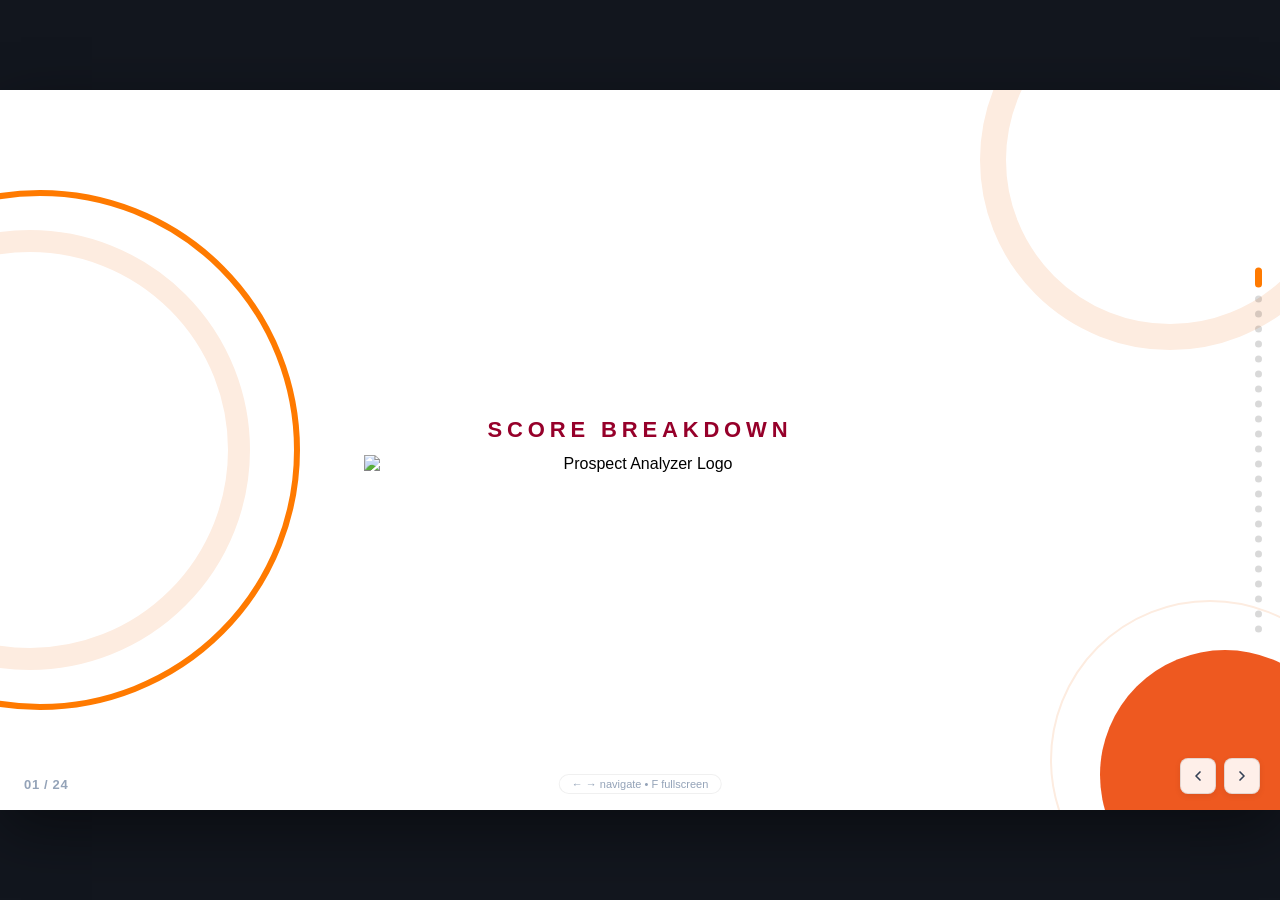
==== prospect-score-breakdown/index.html @ 77a3bce3 "Merge 22d9684a20a4cb4a570a094fe536a3dcd54115bb into 7fcf955f19fd7405087ab3e98d3535d799903505" ====
<!DOCTYPE html>
<html lang="en">
<head>
  <meta charset="UTF-8">
  <meta name="viewport" content="width=device-width, initial-scale=1.0">
  <title>Prospect Score Breakdown — Prospect Analyzer</title>
  <link rel="preconnect" href="https://fonts.googleapis.com">
  <link rel="preconnect" href="https://fonts.gstatic.com" crossorigin>
  <link href="https://fonts.googleapis.com/css2?family=Google+Sans:wght@400;500;700&family=Google+Sans+Text:wght@400;500;700&display=swap" rel="stylesheet">
  <link href="https://fonts.cdnfonts.com/css/google-sans" rel="stylesheet">
  <link rel="stylesheet" href="styles.css?v=4">
</head>
<body>

  <!-- 16:9 Presentation Slide Canvas -->
  <main class="deck-viewport" id="deckViewport">

    <!-- ============ SLIDE 1 · COVER ============ -->
    <section class="slide active" id="slide-1">
      <!-- Top Right Subtle Arc -->
      <div class="decor-top-right"></div>

      <!-- Left Concentric Arcs -->
      <div class="decor-left-inner"></div>
      <div class="decor-left-outer"></div>

      <!-- Bottom Right Solid & Ring -->
      <div class="decor-bottom-right-ring"></div>
      <div class="decor-bottom-right-solid"></div>

      <!-- Centered Slide 1 Content -->
      <div class="slide-1-content">
        <div class="score-breakdown-subtitle">SCORE BREAKDOWN</div>
        <img src="assets/logo.png" alt="Prospect Analyzer Logo" class="main-logo-img">
      </div>
    </section>


    <!-- ============ SLIDE 2 · GOOGLE BUSINESS PROFILE ============ -->
    <section class="slide" id="slide-2">
      <!-- Background Continuity Arcs -->
      <div class="decor-top-right-subtle"></div>
      <div class="decor-bottom-left-subtle"></div>

      <!-- Header Bar -->
      <header class="slide-header-bar">
        <div class="slide-header-tag">Prospect Score Breakdown • Profile Weights</div>
        <img src="assets/logo.png" alt="Prospect Analyzer" class="slide-brand-watermark">
      </header>

      <!-- Main Split Content -->
      <div class="slide-split-layout">
        
        <!-- Left Hero Column -->
        <div class="gbp-hero-column">
          <div class="hero-icon-wrap" title="Google Business Profile">
            <!-- Official Multi-Color Google G SVG -->
            <svg viewBox="0 0 48 48" width="76" height="76">
              <path fill="#EA4335" d="M24 9.5c3.54 0 6.71 1.22 9.21 3.6l6.85-6.85C35.9 2.38 30.47 0 24 0 14.62 0 6.51 5.38 2.56 13.22l7.98 6.19C12.43 13.72 17.74 9.5 24 9.5z"/>
              <path fill="#4285F4" d="M46.98 24.55c0-1.57-.15-3.09-.38-4.55H24v9.02h12.94c-.58 2.96-2.26 5.48-4.78 7.18l7.73 6c4.51-4.18 7.09-10.36 7.09-17.65z"/>
              <path fill="#FBBC05" d="M10.53 28.59c-.48-1.45-.76-2.99-.76-4.59s.27-3.14.76-4.59l-7.98-6.19C.92 16.46 0 20.12 0 24c0 3.88.92 7.54 2.56 10.78l7.97-6.19z"/>
              <path fill="#34A853" d="M24 48c6.48 0 11.93-2.13 15.89-5.81l-7.73-6c-2.15 1.45-4.92 2.3-8.16 2.3-6.26 0-11.57-4.22-13.47-9.91l-7.98 6.19C6.51 42.62 14.62 48 24 48z"/>
              <path fill="none" d="M0 0h48v48H0z"/>
            </svg>
          </div>

          <h2 class="gbp-title">GOOGLE BUSINESS PROFILE <span style="color: var(--brand-orange);">(GBP)</span></h2>
          <p class="gbp-subtitle" style="margin-bottom: 0;">Current Score Weights</p>
        </div>

        <!-- Right Table Card -->
        <div class="gbp-table-card">
          <table class="score-table table-gbp">
            <thead>
              <tr>
                <th>CATEGORY</th>
                <th class="col-weight">WEIGHT</th>
              </tr>
            </thead>
            <tbody>
              <!-- Directories: 20% -->
              <tr>
                <td>
                  <div class="cat-title">
                    <span>Directories</span>
                  </div>
                </td>
                <td class="col-weight">20%</td>
              </tr>

              <!-- Review Count: 10% -->
              <tr>
                <td>
                  <div class="cat-title">
                    <span>Review Count</span>
                  </div>
                </td>
                <td class="col-weight">10%</td>
              </tr>

              <!-- Review Recency Count: 10% -->
              <tr>
                <td>
                  <div class="cat-title">
                    <span>Review Recency Count</span>
                    <span class="cat-desc">(Recent Reviews & Responses)</span>
                  </div>
                </td>
                <td class="col-weight">10%</td>
              </tr>

              <!-- Google Posts: 20% -->
              <tr>
                <td>
                  <div class="cat-title">
                    <span>Google Posts</span>
                  </div>
                </td>
                <td class="col-weight">20%</td>
              </tr>

              <!-- Photo Count: 10% -->
              <tr>
                <td>
                  <div class="cat-title">
                    <span>Photo Count</span>
                    <span class="cat-desc">(Owner & Customer Photo Volume)</span>
                  </div>
                </td>
                <td class="col-weight">10%</td>
              </tr>

              <!-- Photo Recency: 10% -->
              <tr>
                <td>
                  <div class="cat-title">
                    <span>Photo Recency</span>
                    <span class="cat-desc">(Recent Photo Activity)</span>
                  </div>
                </td>
                <td class="col-weight">10%</td>
              </tr>

              <!-- Star Rating: 10% -->
              <tr>
                <td>
                  <div class="cat-title">
                    <span>Star Rating</span>
                  </div>
                </td>
                <td class="col-weight">10%</td>
              </tr>

              <!-- NAP + WH: 5% -->
              <tr>
                <td>
                  <div class="cat-title">
                    <span>NAP + WH</span>
                    <span class="cat-desc">(Name, Address, Phone, Website & Business Hours)</span>
                  </div>
                </td>
                <td class="col-weight">5%</td>
              </tr>

              <!-- All Fields: 5% -->
              <tr>
                <td>
                  <div class="cat-title">
                    <span>All Fields</span>
                    <span class="cat-desc">(Description & Attributes)</span>
                  </div>
                </td>
                <td class="col-weight">5%</td>
              </tr>
            </tbody>
            <tfoot>
              <tr>
                <td>Total</td>
                <td class="col-weight">
                  <span class="total-badge">100%</span>
                </td>
              </tr>
            </tfoot>
          </table>
        </div>

      </div>
    </section>


    <!-- ============ SLIDE 3 · WEBSITE ============ -->
    <section class="slide" id="slide-3">
      <!-- Background Continuity Arcs -->
      <div class="decor-top-right-subtle"></div>
      <div class="decor-bottom-left-subtle"></div>

      <!-- Header Bar -->
      <header class="slide-header-bar">
        <div class="slide-header-tag">Prospect Score Breakdown • Website Weights</div>
        <img src="assets/logo.png" alt="Prospect Analyzer" class="slide-brand-watermark">
      </header>

      <!-- Main Split Content -->
      <div class="slide-split-layout">
        
        <!-- Left Hero Column -->
        <div class="gbp-hero-column">
          <div class="hero-icon-wrap globe-wrap" title="Website Performance & SEO">
            <!-- Blue Globe Vector -->
            <svg viewBox="0 0 24 24" width="76" height="76" fill="none" stroke="#00A3FF" stroke-width="2.2" stroke-linecap="round" stroke-linejoin="round">
              <circle cx="12" cy="12" r="10"></circle>
              <line x1="2" y1="12" x2="22" y2="12"></line>
              <path d="M12 2a15.3 15.3 0 0 1 4 10 15.3 15.3 0 0 1-4 10 15.3 15.3 0 0 1-4-10 15.3 15.3 0 0 1 4-10z"></path>
            </svg>
          </div>

          <h2 class="gbp-title">WEBSITE</h2>
          <p class="gbp-subtitle" style="margin-bottom: 0;">Current Score Weights</p>
        </div>

        <!-- Right Table Card -->
        <div class="gbp-table-card">
          <table class="score-table spacious table-web">
            <thead>
              <tr>
                <th>CATEGORY</th>
                <th class="col-weight">WEIGHT</th>
              </tr>
            </thead>
            <tbody>
              <!-- On-Page SEO / Technical SEO: 50% -->
              <tr>
                <td>
                  <div class="cat-title" style="font-size: 15px;">
                    <span>On-Page SEO / Technical SEO</span>
                  </div>
                  <div class="cat-desc" style="margin-top: 4px;">Crawlability, metadata, architecture & indexation</div>
                </td>
                <td class="col-weight" style="font-size: 16px;">50%</td>
              </tr>

              <!-- Performance: 45% -->
              <tr>
                <td>
                  <div class="cat-title" style="font-size: 15px;">
                    <span>Performance</span>
                  </div>
                  <div class="cat-desc" style="margin-top: 4px;">Core Web Vitals, page speed & mobile responsiveness</div>
                </td>
                <td class="col-weight" style="font-size: 16px;">45%</td>
              </tr>

              <!-- Best Practices: 5% -->
              <tr>
                <td>
                  <div class="cat-title" style="font-size: 15px;">
                    <span>Best Practices</span>
                  </div>
                  <div class="cat-desc" style="margin-top: 4px;">Security protocols, modern web standards & accessibility</div>
                </td>
                <td class="col-weight" style="font-size: 16px;">5%</td>
              </tr>
            </tbody>
            <tfoot>
              <tr>
                <td>Total</td>
                <td class="col-weight">
                  <span class="total-badge">100%</span>
                </td>
              </tr>
            </tfoot>
          </table>
        </div>

      </div>
    </section>


    <!-- ============ SLIDE 4 · SOC (SOCIAL) ============ -->
    <section class="slide" id="slide-4">
      <!-- Background Continuity Arcs -->
      <div class="decor-top-right-subtle"></div>
      <div class="decor-bottom-left-subtle"></div>

      <!-- Header Bar -->
      <header class="slide-header-bar">
        <div class="slide-header-tag">Prospect Score Breakdown • Social Weights</div>
        <img src="assets/logo.png" alt="Prospect Analyzer" class="slide-brand-watermark">
      </header>

      <!-- Main Split Content -->
      <div class="slide-split-layout">
        
        <!-- Left Hero Column -->
        <div class="gbp-hero-column">
          <!-- Mini Platform Split Card -->
          <div class="platform-split-card" title="Platform Distribution">
            <div class="platform-split-row">
              <span style="color: #1877F2;">FACEBOOK</span>
              <span class="platform-split-pct" style="color: #1877F2;">70%</span>
            </div>
            <div class="platform-split-row">
              <span style="color: #E1306C;">INSTAGRAM</span>
              <span class="platform-split-pct" style="color: #E1306C;">30%</span>
            </div>
          </div>

          <!-- Overlapping Social Icons -->
          <div class="social-icons-pair" title="Facebook & Instagram">
            <!-- Facebook Icon -->
            <div class="social-icon-fb">
              <svg viewBox="0 0 48 48" width="58" height="58">
                <circle cx="24" cy="24" r="24" fill="#1877F2"/>
                <path fill="#FFFFFF" d="M29.5 25.5l.8-5.3h-5.1v-3.4c0-1.4.7-2.8 2.9-2.8h2.3V9.5s-2.1-.4-4.1-.4c-4.2 0-7 2.6-7 7.2v3.9h-4.7v5.3h4.7v12.8c1 .2 1.9.2 2.9.2s2-.1 2.9-.2V25.5h4.6z"/>
              </svg>
            </div>
            <!-- Instagram Icon -->
            <div class="social-icon-ig">
              <svg viewBox="0 0 48 48" width="58" height="58">
                <defs>
                  <radialGradient id="ig-grad-slide4" cx="20%" cy="105%" r="130%">
                    <stop offset="0%" stop-color="#FFDD55"/>
                    <stop offset="10%" stop-color="#FFDD55"/>
                    <stop offset="50%" stop-color="#FF543E"/>
                    <stop offset="85%" stop-color="#C837AB"/>
                    <stop offset="100%" stop-color="#3771C8"/>
                  </radialGradient>
                </defs>
                <rect x="2" y="2" width="44" height="44" rx="12" fill="url(#ig-grad-slide4)"/>
                <rect x="9" y="9" width="30" height="30" rx="8" fill="none" stroke="#FFFFFF" stroke-width="3"/>
                <circle cx="24" cy="24" r="7" fill="none" stroke="#FFFFFF" stroke-width="3"/>
                <circle cx="33" cy="15" r="2" fill="#FFFFFF"/>
              </svg>
            </div>
          </div>

          <h2 class="gbp-title" style="margin-top: 4px;">SOC <span style="font-weight: 600; color: var(--text-secondary); font-size: 0.9em;">(Social)</span></h2>
          <p class="gbp-subtitle" style="margin-bottom: 0;">Current Score Weights</p>
        </div>

        <!-- Right Tables Column -->
        <div class="soc-tables-container">
          
          <!-- Table 1: Main Social Signals -->
          <div class="soc-sub-card">
            <table class="score-table table-soc">
              <thead>
                <tr>
                  <th>CATEGORY</th>
                  <th class="col-weight">WEIGHT</th>
                </tr>
              </thead>
              <tbody>
                <!-- Post Activity: 85% -->
                <tr>
                  <td>
                    <div class="cat-title">
                      <span>Post Activity</span>
                    </div>
                  </td>
                  <td class="col-weight">85%</td>
                </tr>

                <!-- Follower Count: 5% -->
                <tr>
                  <td>
                    <div class="cat-title">
                      <span>Follower Count</span>
                    </div>
                  </td>
                  <td class="col-weight">5%</td>
                </tr>

                <!-- Profile Consistency: 5% -->
                <tr>
                  <td>
                    <div class="cat-title">
                      <span>Profile Consistency</span>
                    </div>
                  </td>
                  <td class="col-weight">5%</td>
                </tr>

                <!-- Facebook-Instagram Cross-Linking: 5% -->
                <tr>
                  <td>
                    <div class="cat-title">
                      <span>Facebook–Instagram Cross-Linking</span>
                    </div>
                  </td>
                  <td class="col-weight">5%</td>
                </tr>
              </tbody>
              <tfoot>
                <tr>
                  <td>Total</td>
                  <td class="col-weight">
                    <span class="total-badge">100%</span>
                  </td>
                </tr>
              </tfoot>
            </table>
          </div>

          <!-- Table 2: Post Activity Breakdown Deep-Dive -->
          <div class="soc-sub-card">
            <div class="subtable-section-title">
              <svg width="15" height="15" viewBox="0 0 24 24" fill="none" stroke="#E1306C" stroke-width="2.5" stroke-linecap="round" stroke-linejoin="round"><line x1="18" y1="20" x2="18" y2="10"></line><line x1="12" y1="20" x2="12" y2="4"></line><line x1="6" y1="20" x2="6" y2="14"></line></svg>
              <span>Post Activity Breakdown</span>
            </div>
            <table class="score-table table-soc">
              <thead>
                <tr>
                  <th>CATEGORY</th>
                  <th class="col-weight">WEIGHT</th>
                </tr>
              </thead>
              <tbody>
                <!-- Standard Posts: 65% -->
                <tr>
                  <td>
                    <div class="cat-title">
                      <span>Standard Posts</span>
                    </div>
                  </td>
                  <td class="col-weight">65%</td>
                </tr>

                <!-- Video / Reels: 20% -->
                <tr>
                  <td>
                    <div class="cat-title">
                      <span>Video/Reels</span>
                    </div>
                  </td>
                  <td class="col-weight">20%</td>
                </tr>
              </tbody>
              <tfoot>
                <tr>
                  <td>Post Activity Total</td>
                  <td class="col-weight">
                    <span class="total-badge">85%</span>
                  </td>
                </tr>
              </tfoot>
            </table>
          </div>

        </div>

      </div>
    </section>


    <!-- ============ SLIDE 5 · SAMPLE CALCULATION INTRO ============ -->
    <section class="slide" id="slide-5">
      <!-- Background Continuity Arcs -->
      <div class="decor-top-right-subtle"></div>
      <div class="decor-bottom-left-subtle"></div>

      <!-- Header Bar -->
      <header class="slide-header-bar">
        <div class="slide-header-tag">Prospect Score Breakdown • Example Case Study</div>
        <img src="assets/logo.png" alt="Prospect Analyzer" class="slide-brand-watermark">
      </header>

      <!-- Main Screenshot Intro Content -->
      <div class="screenshot-intro-container">
        
        <!-- Header Text -->
        <div class="screenshot-intro-header">
          <div class="example-badge">Example Calculation</div>
          <h2 class="screenshot-intro-title">
            Sample Business: <span class="highlight-text">Matchbox</span>
          </h2>
          <p class="screenshot-intro-desc">
            Live audit overview used to demonstrate the step-by-step scoring breakdown and calculations.
          </p>
        </div>

        <!-- Embedded Actual Screenshot -->
        <div class="screenshot-frame">
          <img src="assets/sample-business-matchbox.jpg" alt="Matchbox Sample Business Audit Screenshot" class="screenshot-img">
        </div>

      </div>
    </section>


    <!-- ============ SLIDE 6 · MATCHBOX GBP CALCULATION ============ -->
    <section class="slide" id="slide-6">
      <!-- Background Continuity Arcs -->
      <div class="decor-top-right-subtle"></div>
      <div class="decor-bottom-left-subtle"></div>

      <!-- Header Bar -->
      <header class="slide-header-bar">
        <div class="slide-header-tag">Prospect Score Breakdown • Sample Calculation</div>
        <img src="assets/logo.png" alt="Prospect Analyzer" class="slide-brand-watermark">
      </header>

      <!-- Main Split Content -->
      <div class="slide-split-layout">
        
        <!-- Left Hero Column -->
        <div class="gbp-hero-column">
          <div style="display: flex; align-items: center; gap: 12px; margin-bottom: 14px;">
            <svg viewBox="0 0 48 48" width="38" height="38">
              <path fill="#EA4335" d="M24 9.5c3.54 0 6.71 1.22 9.21 3.6l6.85-6.85C35.9 2.38 30.47 0 24 0 14.62 0 6.51 5.38 2.56 13.22l7.98 6.19C12.43 13.72 17.74 9.5 24 9.5z"/>
              <path fill="#4285F4" d="M46.98 24.55c0-1.57-.15-3.09-.38-4.55H24v9.02h12.94c-.58 2.96-2.26 5.48-4.78 7.18l7.73 6c4.51-4.18 7.09-10.36 7.09-17.65z"/>
              <path fill="#FBBC05" d="M10.53 28.59c-.48-1.45-.76-2.99-.76-4.59s.27-3.14.76-4.59l-7.98-6.19C.92 16.46 0 20.12 0 24c0 3.88.92 7.54 2.56 10.78l7.97-6.19z"/>
              <path fill="#34A853" d="M24 48c6.48 0 11.93-2.13 15.89-5.81l-7.73-6c-2.15 1.45-4.92 2.3-8.16 2.3-6.26 0-11.57-4.22-13.47-9.91l-7.98 6.19C6.51 42.62 14.62 48 24 48z"/>
              <path fill="none" d="M0 0h48v48H0z"/>
            </svg>
            <div style="text-align: left;">
              <h2 style="font-size: 16px; font-weight: 700; color: var(--text-dark); line-height: 1.2;">Matchbox (Business)</h2>
              <p style="font-size: 13px; font-weight: 600; color: var(--text-secondary);">GBP Summary</p>
            </div>
          </div>

          <!-- GBP Audit Metric Card Image (Exact, Crisp Image) -->
          <img src="assets/gbp-card.png" alt="GBP Score 5.8 - Active Contender" style="width: 100%; max-width: 250px; height: auto; border-radius: 14px; box-shadow: 0 10px 24px rgba(15, 23, 42, 0.08); display: block;">
        </div>

        <!-- Right Table Card -->
        <div class="gbp-table-card">
          <table class="score-table table-gbp">
            <thead>
              <tr>
                <th>CATEGORY</th>
                <th class="col-weight" style="width: 110px;">WEIGHT</th>
                <th class="col-contrib">CONTRIBUTION</th>
              </tr>
            </thead>
            <tbody>
              <!-- Directories: 20% -> 0.52 -->
              <tr>
                <td>
                  <div class="cat-title">
                    <span>Directories</span>
                  </div>
                </td>
                <td class="col-weight">20%</td>
                <td class="col-contrib">0.52</td>
              </tr>

              <!-- Review Count: 10% -> 1.00 -->
              <tr>
                <td>
                  <div class="cat-title">
                    <span>Review Count</span>
                  </div>
                </td>
                <td class="col-weight">10%</td>
                <td class="col-contrib">1.00</td>
              </tr>

              <!-- Review Recency Count: 10% -> 0.50 -->
              <tr>
                <td>
                  <div class="cat-title">
                    <span>Review Recency Count</span>
                    <span class="cat-desc">(Recent Reviews & Responses)</span>
                  </div>
                </td>
                <td class="col-weight">10%</td>
                <td class="col-contrib">0.90</td>
              </tr>

              <!-- Google Posts: 20% -> 0.00 -->
              <tr>
                <td>
                  <div class="cat-title">
                    <span>Google Posts</span>
                  </div>
                </td>
                <td class="col-weight">20%</td>
                <td class="col-contrib" style="color: #94A3B8;">0.00</td>
              </tr>

              <!-- Photo Count: 10% -> 1.00 -->
              <tr>
                <td>
                  <div class="cat-title">
                    <span>Photo Count</span>
                    <span class="cat-desc">(Owner & Customer Photo Volume)</span>
                  </div>
                </td>
                <td class="col-weight">10%</td>
                <td class="col-contrib">1.00</td>
              </tr>

              <!-- Photo Recency: 10% -> 1.00 -->
              <tr>
                <td>
                  <div class="cat-title">
                    <span>Photo Recency</span>
                    <span class="cat-desc">(Recent Photo Activity)</span>
                  </div>
                </td>
                <td class="col-weight">10%</td>
                <td class="col-contrib">1.00</td>
              </tr>

              <!-- Star Rating: 10% -> 0.88 -->
              <tr>
                <td>
                  <div class="cat-title">
                    <span>Star Rating</span>
                  </div>
                </td>
                <td class="col-weight">10%</td>
                <td class="col-contrib">0.88</td>
              </tr>

              <!-- NAP + WH: 5% -> 0.40 -->
              <tr>
                <td>
                  <div class="cat-title">
                    <span>NAP + WH</span>
                  </div>
                </td>
                <td class="col-weight">5%</td>
                <td class="col-contrib">0.50</td>
              </tr>

              <!-- All Fields: 5% -> 0.15 -->
              <tr>
                <td>
                  <div class="cat-title">
                    <span>All Fields</span>
                    <span class="cat-desc">(Description & Attributes)</span>
                  </div>
                </td>
                <td class="col-weight">5%</td>
                <td class="col-contrib">0.15</td>
              </tr>
            </tbody>
            <tfoot>
              <tr>
                <td>Total</td>
                <td class="col-weight">
                  <span class="total-badge">100%</span>
                </td>
                <td class="col-contrib">
                  <span class="total-contrib-score">5.95 / 10</span>
                </td>
              </tr>
            </tfoot>
          </table>
        </div>

      </div>
    </section>


    <!-- ============ SLIDE 7 · DIRECTORIES BREAKDOWN ============ -->
    <section class="slide" id="slide-7">
      <!-- Background Continuity Arcs -->
      <div class="decor-top-right-subtle"></div>
      <div class="decor-bottom-left-subtle"></div>

      <!-- Header Bar -->
      <header class="slide-header-bar">
        <div class="slide-header-tag">GBP Metric Breakdown • Live Calculation</div>
        <img src="assets/logo.png" alt="Prospect Analyzer" class="slide-brand-watermark">
      </header>

      <!-- Main Directories Breakdown Content -->
      <div class="review-breakdown-layout">
        
        <!-- Slide Metric Title -->
        <div>
          <div style="font-size: 13.5px; color: var(--text-muted); font-weight: 500; margin-bottom: 2px;">(Business Listings &amp; Consistency)</div>
          <h2 class="slide-metric-title">Directories — 20%</h2>
        </div>

        <div class="review-content-split" style="grid-template-columns: 1fr 380px; gap: 24px;">
          
          <!-- Left Column: 5-Column Scoring Matrix Table & Methodology Note -->
          <div style="display: flex; flex-direction: column;">
            <div class="matrix-card">
              <table class="matrix-table">
                <thead>
                  <tr>
                    <th style="width: 140px;">FOUND / SYNCED / CHECKED</th>
                    <th style="width: 65px; text-align: center;">DIRECTORY POINTS</th>
                    <th style="width: 95px; text-align: right;">GBP SCORE CONTRIBUTION</th>
                    <th style="width: 135px;">ANALYSIS OVERVIEW SECTION</th>
                    <th>SAMPLE INSIGHT TEXT</th>
                  </tr>
                </thead>
                <tbody>
                  <!-- Row 1: 46 / 46 / 46 -->
                  <tr>
                    <td style="font-weight: 700;">46 / 46 / 46</td>
                    <td style="text-align: center;">10.00</td>
                    <td style="text-align: right;">2.00</td>
                    <td><span class="text-strength">Profile Strengths</span></td>
                    <td>“Has listings on 46 of 46 directories.”</td>
                  </tr>

                  <!-- Row 2: 37 / 37 / 46 -->
                  <tr>
                    <td style="font-weight: 700;">37 / 37 / 46</td>
                    <td style="text-align: center;">8.04</td>
                    <td style="text-align: right;">1.61</td>
                    <td><span class="text-strength">Profile Strengths</span></td>
                    <td>“Has listings on 37 of 46 directories.”</td>
                  </tr>

                  <!-- Row 3: 36 / 36 / 46 -->
                  <tr>
                    <td style="font-weight: 700;">36 / 36 / 46</td>
                    <td style="text-align: center;">7.83</td>
                    <td style="text-align: right;">1.57</td>
                    <td><span class="text-opportunity">Optimization Opportunities</span></td>
                    <td>“Only 36 of 46 directories have been found.”</td>
                  </tr>

                  <!-- Row 4: 12 / 10 / 46 (Active Tier for Matchbox) -->
                  <tr class="active-tier">
                    <td style="font-weight: 700;">12 / 10 / 46</td>
                    <td style="text-align: center; font-weight: 700;">2.61</td>
                    <td style="text-align: right; font-weight: 700;">0.52</td>
                    <td><span class="text-opportunity">Optimization Opportunities</span></td>
                    <td>“Only 12 of 46 directories have been found.”</td>
                  </tr>

                  <!-- Row 5: 0 / 0 / 46 -->
                  <tr>
                    <td style="font-weight: 700;">0 / 0 / 46</td>
                    <td style="text-align: center;">0.00</td>
                    <td style="text-align: right;">0.00</td>
                    <td><span class="text-opportunity">Optimization Opportunities</span></td>
                    <td>“Has no listings on any of the 46 directories checked.”</td>
                  </tr>
                </tbody>
              </table>
            </div>

            <!-- Methodology Note Card -->
            <div style="margin-top: 10px; padding: 12px 14px; background: #F8FAFC; border: 1px solid #E2E8F0; border-radius: 10px; font-size: 11px; color: var(--text-secondary); line-height: 1.55;">
              <div style="display: flex; align-items: center; gap: 6px; margin-bottom: 4px; font-weight: 700; color: var(--text-primary); font-size: 11.5px;">
                <svg width="14" height="14" viewBox="0 0 24 24" fill="none" stroke="#2563EB" stroke-width="2.5"><circle cx="12" cy="12" r="10"></circle><line x1="12" y1="16" x2="12" y2="12"></line><line x1="12" y1="8" x2="12.01" y2="8"></line></svg>
                <span>How the Directory Insight Is Produced</span>
              </div>
              <p style="margin: 0 0 5px 0; line-height: 1.55;">
                The project scores directories using <strong>max(found, synced) ÷ checked × 10</strong>, then applies the <strong>20% GBP weight</strong>. A result below 80% appears under <em>Optimization Opportunities</em>; 80% or higher appears under <em>Profile Strengths</em>.
              </p>
              <p style="margin: 0; line-height: 1.55;">
                When fewer directories are found than checked, the project template recommends <em>“Add your business to more directories.”</em> When some listings are synced but fewer than the number checked, it also recommends <em>“Keep NAP+W consistent across your listings.”</em> For the example of 12 found, 10 synced, and 46 checked, both recommendations apply. The displayed description may receive minor AI copy edits.
              </p>
            </div>
          </div>

          <!-- Right Column: Live Calculation & Matchbox Audit Proof -->
          <div class="proof-column" style="gap: 12px; align-items: stretch;">
            
            <!-- Calculation Card (Executive Component) -->
            <div class="calc-card-v2" style="width: 100%;">
              <div class="calc-card-header">
                <div class="calc-card-tag">
                  <svg width="13" height="13" viewBox="0 0 24 24" fill="none" stroke="currentColor" stroke-width="2.5"><rect x="4" y="2" width="16" height="20" rx="2"></rect><line x1="8" y1="6" x2="16" y2="6"></line><line x1="16" y1="14" x2="16" y2="14"></line><line x1="12" y1="14" x2="12" y2="14"></line><line x1="8" y1="14" x2="8" y2="14"></line><line x1="16" y1="18" x2="16" y2="18"></line><line x1="12" y1="18" x2="12" y2="18"></line><line x1="8" y1="18" x2="8" y2="18"></line></svg>
                  <span>SCORE CALCULATION</span>
                </div>
              </div>
              <div class="calc-steps-list">
                <!-- Step 1: Counts & Formula -->
                <div class="calc-step-item">
                  <div class="calc-step-left">
                    <span class="calc-step-num">1</span>
                    <div class="calc-step-label-group">
                      <span class="calc-step-label">Directory Audit Counts</span>
                      <span class="calc-step-formula-sub">Found: 12 • Synced: 10 • Checked: 46</span>
                    </div>
                  </div>
                  <div class="calc-step-val">
                    <span class="calc-pill-data">max(12, 10) ÷ 46</span>
                  </div>
                </div>

                <!-- Step 2: Directory Score (out of 10) -->
                <div class="calc-step-item">
                  <div class="calc-step-left">
                    <span class="calc-step-num">2</span>
                    <div class="calc-step-label-group">
                      <span class="calc-step-label">Directory Score</span>
                      <span class="calc-step-formula-sub">12 ÷ 46 × 10 points</span>
                    </div>
                  </div>
                  <div class="calc-step-val">
                    <span class="calc-pill-points">2.61 pts</span>
                  </div>
                </div>

                <!-- Step 3: Final Weighted Contribution -->
                <div class="calc-step-item calc-step-final">
                  <div class="calc-step-left">
                    <span class="calc-step-num calc-num-final">3</span>
                    <div class="calc-step-label-group">
                      <span class="calc-step-label">GBP Contribution (20%)</span>
                      <span class="calc-step-formula-sub">2.61 pts × 20% weight</span>
                    </div>
                  </div>
                  <div class="calc-final-badge-wrap">
                    <span class="calc-badge-total">+0.52 pt</span>
                  </div>
                </div>
              </div>
              <div class="calc-note-box">
                <span class="calc-note-icon">💡</span>
                <span>Matchbox scores <strong>2.61 / 10</strong> (&lt;80% threshold), contributing <strong>+0.52 pt</strong> to GBP.</span>
              </div>
            </div>

            <!-- Matchbox Audit Screenshot -->
            <div style="display: flex; flex-direction: column;">
              <div class="recency-img-caption" style="font-size: 11px; font-weight: 700; color: var(--text-dark); margin-bottom: 5px;">
                Matchbox Directory Audit Listing:
              </div>
              <div style="border-radius: 10px; overflow: hidden; box-shadow: 0 4px 14px rgba(0,0,0,0.08); border: 1px solid #CBD5E1; background: #FFFFFF;">
                <img src="assets/matchbox-directories.png" alt="Matchbox Directory Error Rate 78% Audit Listing" style="width: 100%; height: auto; display: block;">
              </div>
            </div>

          </div>

        </div>

      </div>
    </section>


    <!-- ============ SLIDE 8 · REVIEW COUNT BREAKDOWN ============ -->
    <section class="slide" id="slide-8">
      <!-- Background Continuity Arcs -->
      <div class="decor-top-right-subtle"></div>
      <div class="decor-bottom-left-subtle"></div>

      <!-- Header Bar -->
      <header class="slide-header-bar">
        <div class="slide-header-tag">GBP Metric Breakdown • Live Calculation</div>
        <img src="assets/logo.png" alt="Prospect Analyzer" class="slide-brand-watermark">
      </header>

      <!-- Main Review Breakdown Content -->
      <div class="review-breakdown-layout">
        
        <!-- Slide Metric Title -->
        <div>
          <h2 class="slide-metric-title">Review Count — 10%</h2>
        </div>

        <div class="review-content-split">
          
          <!-- Left Column: 5-Column Scoring Matrix Table -->
          <div style="display: flex; flex-direction: column;">
            <div class="matrix-card">
              <table class="matrix-table">
                <thead>
                  <tr>
                    <th style="width: 85px;">TOTAL REVIEWS</th>
                    <th style="width: 55px; text-align: center;">POINTS</th>
                    <th style="width: 100px; text-align: right;">GBP SCORE CONTRIBUTION (10%)</th>
                    <th style="width: 130px;">ANALYSIS OVERVIEW SECTION</th>
                    <th>SAMPLE INSIGHT TEXT</th>
                  </tr>
                </thead>
                <tbody>
                  <!-- Row 1: 250+ (Active for Matchbox) -->
                  <tr class="active-tier">
                    <td style="font-weight: 700;">250+</td>
                    <td style="text-align: center; font-weight: 700;">10</td>
                    <td style="text-align: right; font-weight: 700;">1.00</td>
                    <td><span class="text-strength">Profile Strengths</span></td>
                    <td>“Has 3,311 reviews. Strong review profile.”</td>
                  </tr>

                  <!-- Row 2: 100-249 -->
                  <tr>
                    <td>100–249</td>
                    <td style="text-align: center;">8</td>
                    <td style="text-align: right;">0.80</td>
                    <td><span class="text-strength">Profile Strengths</span></td>
                    <td>“Has 150 reviews. Strong review profile.”</td>
                  </tr>

                  <!-- Row 3: 50-99 -->
                  <tr>
                    <td>50–99</td>
                    <td style="text-align: center;">6</td>
                    <td style="text-align: right;">0.60</td>
                    <td><span class="text-opportunity">Optimization Opportunities</span></td>
                    <td>“Only 75 reviews. Add more reviews.”</td>
                  </tr>

                  <!-- Row 4: 10-49 -->
                  <tr>
                    <td>10–49</td>
                    <td style="text-align: center;">3</td>
                    <td style="text-align: right;">0.30</td>
                    <td><span class="text-opportunity">Optimization Opportunities</span></td>
                    <td>“Only 25 reviews. Add more reviews.”</td>
                  </tr>

                  <!-- Row 5: 1-9 -->
                  <tr>
                    <td>1–9</td>
                    <td style="text-align: center;">1</td>
                    <td style="text-align: right;">0.10</td>
                    <td><span class="text-opportunity">Optimization Opportunities</span></td>
                    <td>“Only 5 reviews. Add more reviews.”</td>
                  </tr>

                  <!-- Row 6: 0 -->
                  <tr>
                    <td>0</td>
                    <td style="text-align: center;">0</td>
                    <td style="text-align: right;">0.00</td>
                    <td><span class="text-opportunity">Optimization Opportunities</span></td>
                    <td>“No reviews. Add more reviews.”</td>
                  </tr>
                </tbody>
              </table>
            </div>

            <!-- Footnote -->
            <p class="table-footnote">
              Sample messages are based on the project template. The full message may also include star rating, recent reviews, and responses.
            </p>
          </div>

          <!-- Right Column: Matchbox Proof & Live Calculation -->
          <div class="proof-column">
            <!-- Exact Matchbox Reviews Image -->
            <div class="google-listing-card">
              <img src="assets/matchbox-google-reviews.png" alt="Matchbox 3,311 Google Reviews Listing" class="google-listing-img">
            </div>

            <!-- Calculation Formula (Executive Component) -->
            <div class="calc-card-v2">
              <div class="calc-card-header">
                <div class="calc-card-tag">
                  <svg width="13" height="13" viewBox="0 0 24 24" fill="none" stroke="currentColor" stroke-width="2.5"><rect x="4" y="2" width="16" height="20" rx="2"></rect><line x1="8" y1="6" x2="16" y2="6"></line><line x1="16" y1="14" x2="16" y2="14"></line><line x1="12" y1="14" x2="12" y2="14"></line><line x1="8" y1="14" x2="8" y2="14"></line><line x1="16" y1="18" x2="16" y2="18"></line><line x1="12" y1="18" x2="12" y2="18"></line><line x1="8" y1="18" x2="8" y2="18"></line></svg>
                  <span>SCORE CALCULATION</span>
                </div>
              </div>
              <div class="calc-steps-list">
                <div class="calc-step-item">
                  <div class="calc-step-left">
                    <span class="calc-step-num">1</span>
                    <div class="calc-step-label-group">
                      <span class="calc-step-label">Total Reviews</span>
                      <span class="calc-step-formula-sub">3,311 reviews (Tier: 250+)</span>
                    </div>
                  </div>
                  <div class="calc-step-val">
                    <span class="calc-pill-points">10 pts</span>
                  </div>
                </div>
                <div class="calc-step-item calc-step-final">
                  <div class="calc-step-left">
                    <span class="calc-step-num calc-num-final">2</span>
                    <div class="calc-step-label-group">
                      <span class="calc-step-label">GBP Contribution (10%)</span>
                      <span class="calc-step-formula-sub">10 pts × 10% weight</span>
                    </div>
                  </div>
                  <div class="calc-final-badge-wrap">
                    <span class="calc-badge-total">+1.00 pt</span>
                  </div>
                </div>
              </div>
            </div>
          </div>

        </div>

      </div>
    </section>


    <!-- ============ SLIDE 9 · REVIEW RECENCY COUNT BREAKDOWN ============ -->
    <section class="slide" id="slide-9">
      <!-- Background Continuity Arcs -->
      <div class="decor-top-right-subtle"></div>
      <div class="decor-bottom-left-subtle"></div>

      <!-- Header Bar -->
      <header class="slide-header-bar">
        <div class="slide-header-tag">GBP Metric Breakdown • Live Calculation</div>
        <img src="assets/logo.png" alt="Prospect Analyzer" class="slide-brand-watermark">
      </header>

      <!-- Main Review Recency Content -->
      <div class="review-breakdown-layout">
        
        <!-- Slide Metric Title -->
        <div>
          <h2 class="slide-metric-title">Review Recency Count — 10%</h2>
        </div>

        <div class="review-content-split" style="grid-template-columns: 1fr 340px; gap: 20px;">
          
          <!-- Left Column: Both Scoring Matrix Tables -->
          <div style="display: flex; flex-direction: column; gap: 10px;">
            
            <!-- Table 1: Recent Reviews Volume -->
            <div class="matrix-card">
              <div class="matrix-title-badge">
                <span>1. Recent Review Volume Tiers</span>
              </div>
              <table class="matrix-table compact">
                <thead>
                  <tr>
                    <th style="width: 80px;">RECENT REVIEWS</th>
                    <th style="width: 45px; text-align: center;">POINTS</th>
                    <th style="width: 95px; text-align: right;">GBP SCORE CONTRIBUTION</th>
                    <th style="width: 140px;">ANALYSIS OVERVIEW SECTION</th>
                    <th>SAMPLE INSIGHT TEXT</th>
                  </tr>
                </thead>
                <tbody>
                  <!-- Row 1: 5+ (Active Tier for Matchbox) -->
                  <tr class="active-tier">
                    <td style="font-weight: 700;">5+</td>
                    <td style="text-align: center; font-weight: 700;">10</td>
                    <td style="text-align: right; font-weight: 700;">0.50–1.00</td>
                    <td><span class="text-strength">Profile Strengths</span></td>
                    <td>“Has 10 recent reviews. Strong review profile.”</td>
                  </tr>

                  <!-- Row 2: 4 -->
                  <tr>
                    <td>4</td>
                    <td style="text-align: center;">8</td>
                    <td style="text-align: right;">0.40–0.80</td>
                    <td><span class="text-opportunity">Optimization Opportunities</span></td>
                    <td>“Only 4 recent reviews. Add more recent reviews.”</td>
                  </tr>

                  <!-- Row 3: 3 -->
                  <tr>
                    <td>3</td>
                    <td style="text-align: center;">4</td>
                    <td style="text-align: right;">0.20–0.40</td>
                    <td><span class="text-opportunity">Optimization Opportunities</span></td>
                    <td>“Only 3 recent reviews. Add more recent reviews.”</td>
                  </tr>

                  <!-- Row 4: 2 -->
                  <tr>
                    <td>2</td>
                    <td style="text-align: center;">2</td>
                    <td style="text-align: right;">0.10–0.20</td>
                    <td><span class="text-opportunity">Optimization Opportunities</span></td>
                    <td>“Only 2 recent reviews. Add more recent reviews.”</td>
                  </tr>

                  <!-- Row 5: 1 -->
                  <tr>
                    <td>1</td>
                    <td style="text-align: center;">1</td>
                    <td style="text-align: right;">0.05–0.10</td>
                    <td><span class="text-opportunity">Optimization Opportunities</span></td>
                    <td>“Only 1 recent review. Add more recent reviews.”</td>
                  </tr>

                  <!-- Row 6: 0 -->
                  <tr>
                    <td>0</td>
                    <td style="text-align: center;">0</td>
                    <td style="text-align: right;">0.00</td>
                    <td><span class="text-opportunity">Optimization Opportunities</span></td>
                    <td>“No recent reviews. Add more reviews.”</td>
                  </tr>
                </tbody>
              </table>
            </div>

            <!-- Table 2: Owner Responses Scoring -->
            <div class="matrix-card">
              <div class="matrix-title-badge">
                <span>2. Owner Response Factor Tiers</span>
              </div>
              <table class="matrix-table compact">
                <thead>
                  <tr>
                    <th style="width: 80px;">OWNER RESPONSES</th>
                    <th style="width: 70px; text-align: center;">POINTS AFTER RESPONSE FACTOR</th>
                    <th style="width: 95px; text-align: right;">GBP SCORE CONTRIBUTION (10%)</th>
                    <th style="width: 140px;">ANALYSIS OVERVIEW SECTION FOR RESPONSES</th>
                    <th>SAMPLE INSIGHT TEXT</th>
                  </tr>
                </thead>
                <tbody>
                  <!-- Row 1: 5 of 5 -->
                  <tr>
                    <td>5 of 5 (100%)</td>
                    <td style="text-align: center;">10</td>
                    <td style="text-align: right;">1.00</td>
                    <td><span class="text-strength">Profile Strengths</span></td>
                    <td>“Responds to recent reviews.”</td>
                  </tr>

                  <!-- Row 2: 8 of 10 (Active Tier for Matchbox) -->
                  <tr class="active-tier">
                    <td style="font-weight: 700;">8 of 10 (80%)</td>
                    <td style="text-align: center; font-weight: 700;">9</td>
                    <td style="text-align: right; font-weight: 700;">0.90</td>
                    <td><span class="text-strength">Profile Strengths</span></td>
                    <td>“Responds to recent reviews.”</td>
                  </tr>

                  <!-- Row 3: 3 of 5 -->
                  <tr>
                    <td>3 of 5 (60%)</td>
                    <td style="text-align: center;">8</td>
                    <td style="text-align: right;">0.80</td>
                    <td><span class="text-opportunity">Optimization Opportunities</span></td>
                    <td>“Lacking review response from owner. Reply to recent reviews.”</td>
                  </tr>

                  <!-- Row 4: 2 of 5 -->
                  <tr>
                    <td>2 of 5 (40%)</td>
                    <td style="text-align: center;">7</td>
                    <td style="text-align: right;">0.70</td>
                    <td><span class="text-opportunity">Optimization Opportunities</span></td>
                    <td>“Lacking review response from owner. Reply to recent reviews.”</td>
                  </tr>

                  <!-- Row 5: 1 of 5 -->
                  <tr>
                    <td>1 of 5 (20%)</td>
                    <td style="text-align: center;">6</td>
                    <td style="text-align: right;">0.60</td>
                    <td><span class="text-opportunity">Optimization Opportunities</span></td>
                    <td>“Lacking review response from owner. Reply to recent reviews.”</td>
                  </tr>

                  <!-- Row 6: 0 of 5 -->
                  <tr>
                    <td>0 of 5 (0%)</td>
                    <td style="text-align: center;">5</td>
                    <td style="text-align: right;">0.50</td>
                    <td><span class="text-opportunity">Optimization Opportunities</span></td>
                    <td>“No review response. Reply to recent reviews.”</td>
                  </tr>
                </tbody>
              </table>
            </div>

            <!-- Calendar Month Footnote Card -->
            <div style="margin-top: 6px; padding: 10px 14px; background: #F8FAFC; border: 1px solid #E2E8F0; border-radius: 10px; font-size: 11px; color: var(--text-secondary); line-height: 1.5;">
              <div style="display: flex; align-items: center; gap: 6px; margin-bottom: 3px; font-weight: 700; color: var(--text-primary); font-size: 11.5px;">
                <svg width="14" height="14" viewBox="0 0 24 24" fill="none" stroke="#2563EB" stroke-width="2.5"><rect x="3" y="4" width="18" height="18" rx="2" ry="2"></rect><line x1="16" y1="2" x2="16" y2="6"></line><line x1="8" y1="2" x2="8" y2="6"></line><line x1="3" y1="10" x2="21" y2="10"></line></svg>
                <span>Measurement Window: Last Calendar Month</span>
              </div>
              <p style="margin: 0 0 3px 0;">Posted within the last calendar month (measured from the analysis date and time).</p>
              <p style="margin: 0; color: var(--text-muted); font-size: 10.5px;">For example, an analysis on November 12 at 2:00 PM counts reviews from October 12 at 2:00 PM onward.</p>
            </div>

            <!-- Detailed Logic Paragraph -->
            <p class="table-footnote" style="font-size: 10.5px; margin-top: 2px; color: var(--text-secondary); line-height: 1.4;">
              Recent reviews and owner responses are checked separately. Five or more recent reviews can appear under Profile Strengths. If fewer than 80% of those reviews received an owner response, a response-related finding can also appear under Optimization Opportunities. The contribution range depends on the response rate; sample messages may be combined with other review findings.
            </p>
          </div>

          <!-- Right Column: Matchbox Proof & Live Calculation -->
          <div class="proof-column" style="gap: 12px;">
            <!-- Calculation Formula (Executive Component) -->
            <div class="calc-card-v2">
              <div class="calc-card-header">
                <div class="calc-card-tag">
                  <svg width="13" height="13" viewBox="0 0 24 24" fill="none" stroke="currentColor" stroke-width="2.5"><rect x="4" y="2" width="16" height="20" rx="2"></rect><line x1="8" y1="6" x2="16" y2="6"></line><line x1="16" y1="14" x2="16" y2="14"></line><line x1="12" y1="14" x2="12" y2="14"></line><line x1="8" y1="14" x2="8" y2="14"></line><line x1="16" y1="18" x2="16" y2="18"></line><line x1="12" y1="18" x2="12" y2="18"></line><line x1="8" y1="18" x2="8" y2="18"></line></svg>
                  <span>SCORE CALCULATION</span>
                </div>
              </div>
              <div class="calc-steps-list">
                <div class="calc-step-item">
                  <div class="calc-step-left">
                    <span class="calc-step-num">1</span>
                    <div class="calc-step-label-group">
                      <span class="calc-step-label">Recent Reviews</span>
                      <span class="calc-step-formula-sub">10 recent reviews found</span>
                    </div>
                  </div>
                  <div class="calc-step-val">
                    <span class="calc-pill-points">10 base pts</span>
                  </div>
                </div>
                <div class="calc-step-item">
                  <div class="calc-step-left">
                    <span class="calc-step-num">2</span>
                    <div class="calc-step-label-group">
                      <span class="calc-step-label">Owner Response Rate</span>
                      <span class="calc-step-formula-sub" style="color: #B45309;">8 of 10 responded (80%)</span>
                    </div>
                  </div>
                  <div class="calc-step-val">
                    <span class="calc-pill-factor">× 0.9 factor</span>
                  </div>
                </div>
                <div class="calc-step-item calc-subcalc">
                  <div class="calc-step-left">
                    <span class="calc-step-num">3</span>
                    <div class="calc-step-label-group">
                      <span class="calc-step-label">Adjusted Points</span>
                      <span class="calc-step-formula-sub">10 base × 0.9 factor</span>
                    </div>
                  </div>
                  <div class="calc-step-val">
                    <span class="calc-pill-points">9 pts</span>
                  </div>
                </div>
                <div class="calc-step-item calc-step-final">
                  <div class="calc-step-left">
                    <span class="calc-step-num calc-num-final">4</span>
                    <div class="calc-step-label-group">
                      <span class="calc-step-label">GBP Contribution (10%)</span>
                      <span class="calc-step-formula-sub">9 pts × 10% weight</span>
                    </div>
                  </div>
                  <div class="calc-final-badge-wrap">
                    <span class="calc-badge-total">+0.90 pt</span>
                  </div>
                </div>
              </div>
              <div class="calc-note-box">
                <span class="calc-note-icon">💡</span>
                <span>An 80% owner response rate on recent reviews applies a <strong>0.9 factor</strong>.</span>
              </div>
            </div>

            <!-- Two Side-by-Side Screenshots -->
            <div class="recency-images-row">
              <div>
                <div class="recency-img-card">
                  <img src="assets/recency-reviews.png" alt="Recent Reviews Evidence">
                </div>
              </div>
              <div>
                <div class="recency-img-caption">Example of response:</div>
                <div class="recency-img-card">
                  <img src="assets/recency-response.png" alt="Example of Response Evidence">
                </div>
              </div>
            </div>

          </div>

        </div>

      </div>
    </section>


    <!-- ============ SLIDE 10 · GOOGLE POSTS BREAKDOWN ============ -->
    <section class="slide" id="slide-10">
      <!-- Background Continuity Arcs -->
      <div class="decor-top-right-subtle"></div>
      <div class="decor-bottom-left-subtle"></div>

      <!-- Header Bar -->
      <header class="slide-header-bar">
        <div class="slide-header-tag">GBP Metric Breakdown • Live Calculation</div>
        <img src="assets/logo.png" alt="Prospect Analyzer" class="slide-brand-watermark">
      </header>

      <!-- Main Google Posts Breakdown Content -->
      <div class="review-breakdown-layout">
        
        <!-- Slide Metric Title -->
        <div>
          <div style="font-size: 13.5px; color: var(--text-muted); font-weight: 500; margin-bottom: 2px;">(Recent Google Business Updates)</div>
          <h2 class="slide-metric-title">Google Posts — 20%</h2>
        </div>

        <div class="review-content-split" style="grid-template-columns: 1fr 390px; gap: 24px;">
          
          <!-- Left Column: 5-Column Scoring Matrix Table -->
          <div style="display: flex; flex-direction: column;">
            <div class="matrix-card">
              <table class="matrix-table">
                <thead>
                  <tr>
                    <th style="width: 105px;">GOOGLE POSTS</th>
                    <th style="width: 55px; text-align: center;">POINTS</th>
                    <th style="width: 110px; text-align: right;">GBP SCORE CONTRIBUTION</th>
                    <th style="width: 135px;">ANALYSIS OVERVIEW SECTION</th>
                    <th>SAMPLE INSIGHT TEXT</th>
                  </tr>
                </thead>
                <tbody>
                  <!-- Row 1: 4+ -->
                  <tr>
                    <td style="font-weight: 700;">4+</td>
                    <td style="text-align: center;">10</td>
                    <td style="text-align: right;">2.00</td>
                    <td><span class="text-strength">Profile Strengths</span></td>
                    <td>“Has 4 Google posts published.”</td>
                  </tr>

                  <!-- Row 2: 3 -->
                  <tr>
                    <td style="font-weight: 700;">3</td>
                    <td style="text-align: center;">7</td>
                    <td style="text-align: right;">1.40</td>
                    <td><span class="text-opportunity">Optimization Opportunities</span></td>
                    <td>“Has 3 Google posts. Needs more Google posts.”</td>
                  </tr>

                  <!-- Row 3: 2 -->
                  <tr>
                    <td style="font-weight: 700;">2</td>
                    <td style="text-align: center;">5</td>
                    <td style="text-align: right;">1.00</td>
                    <td><span class="text-opportunity">Optimization Opportunities</span></td>
                    <td>“Has 2 Google posts. Needs more Google posts.”</td>
                  </tr>

                  <!-- Row 4: 1 -->
                  <tr>
                    <td style="font-weight: 700;">1</td>
                    <td style="text-align: center;">2</td>
                    <td style="text-align: right;">0.40</td>
                    <td><span class="text-opportunity">Optimization Opportunities</span></td>
                    <td>“Has 1 Google post. Needs more Google posts.”</td>
                  </tr>

                  <!-- Row 5: 0 (Active Tier for Matchbox: 0 Posts) -->
                  <tr class="active-tier">
                    <td style="font-weight: 700;">0</td>
                    <td style="text-align: center; font-weight: 700;">0</td>
                    <td style="text-align: right; font-weight: 700;">0.00</td>
                    <td><span class="text-opportunity">Optimization Opportunities</span></td>
                    <td>“Has no Google posts. Needs more Google posts.”</td>
                  </tr>
                </tbody>
              </table>
            </div>

            <!-- Calendar Month Footnote Card -->
            <div style="margin-top: 14px; padding: 12px 16px; background: #F8FAFC; border: 1px solid #E2E8F0; border-radius: 10px; font-size: 11.5px; color: var(--text-secondary); line-height: 1.55;">
              <div style="display: flex; align-items: center; gap: 6px; margin-bottom: 4px; font-weight: 700; color: var(--text-primary); font-size: 12px;">
                <svg width="14" height="14" viewBox="0 0 24 24" fill="none" stroke="#2563EB" stroke-width="2.5"><rect x="3" y="4" width="18" height="18" rx="2" ry="2"></rect><line x1="16" y1="2" x2="16" y2="6"></line><line x1="8" y1="2" x2="8" y2="6"></line><line x1="3" y1="10" x2="21" y2="10"></line></svg>
                <span>Measurement Window: Last Calendar Month</span>
              </div>
              <p style="margin: 0 0 4px 0;">Posted within the last calendar month (measured from the analysis date and time).</p>
              <p style="margin: 0; color: var(--text-muted); font-size: 11px;">For example, an analysis on November 12 at 2:00 PM counts posts from October 12 at 2:00 PM onward.</p>
            </div>
          </div>

          <!-- Right Column: Live Calculation & Evidence Proofs -->
          <div class="proof-column" style="gap: 12px; align-items: stretch;">
            
            <!-- Calculation Card (Executive Component) -->
            <div class="calc-card-v2" style="width: 100%;">
              <div class="calc-card-header">
                <div class="calc-card-tag">
                  <svg width="13" height="13" viewBox="0 0 24 24" fill="none" stroke="currentColor" stroke-width="2.5"><rect x="4" y="2" width="16" height="20" rx="2"></rect><line x1="8" y1="6" x2="16" y2="6"></line><line x1="16" y1="14" x2="16" y2="14"></line><line x1="12" y1="14" x2="12" y2="14"></line><line x1="8" y1="14" x2="8" y2="14"></line><line x1="16" y1="18" x2="16" y2="18"></line><line x1="12" y1="18" x2="12" y2="18"></line><line x1="8" y1="18" x2="8" y2="18"></line></svg>
                  <span>SCORE CALCULATION</span>
                </div>
              </div>
              <div class="calc-steps-list">
                <!-- Step 1: Google Posts Published -->
                <div class="calc-step-item">
                  <div class="calc-step-left">
                    <span class="calc-step-num">1</span>
                    <div class="calc-step-label-group">
                      <span class="calc-step-label">Google Posts Published</span>
                      <span class="calc-step-formula-sub">0 posts in last calendar month (Tier: 0)</span>
                    </div>
                  </div>
                  <div class="calc-step-val">
                    <span class="calc-pill-points">0 pts</span>
                  </div>
                </div>

                <!-- Step 2: Final Contribution -->
                <div class="calc-step-item calc-step-final">
                  <div class="calc-step-left">
                    <span class="calc-step-num calc-num-final">2</span>
                    <div class="calc-step-label-group">
                      <span class="calc-step-label">GBP Contribution (20%)</span>
                      <span class="calc-step-formula-sub">0 pts × 20% weight</span>
                    </div>
                  </div>
                  <div class="calc-final-badge-wrap">
                    <span class="calc-badge-total">+0.00 pt</span>
                  </div>
                </div>
              </div>
              <div class="calc-note-box">
                <span class="calc-note-icon">💡</span>
                <span>Matchbox has no active Google posts published (0.00 pts). The right image shows a sample Google post for comparison.</span>
              </div>
            </div>

            <!-- Side-by-Side Proof Evidence Cards -->
            <div class="recency-images-row" style="grid-template-columns: 1fr 1fr; gap: 12px; align-items: stretch;">
              <div style="display: flex; flex-direction: column;">
                <div class="recency-img-caption" style="display: flex; align-items: center; gap: 6px; white-space: nowrap; margin-bottom: 6px;">
                  <span style="font-weight: 700; color: var(--text-dark); font-size: 11px;">No Google Posts</span>
                  <span style="font-size: 9px; font-weight: 700; color: #DC2626; background: #FEE2E2; padding: 1.5px 6px; border-radius: 4px; white-space: nowrap; flex-shrink: 0;">0 Posts</span>
                </div>
                <div class="recency-img-card" style="border: 1px solid #CBD5E1; background: #22242A; border-radius: 10px; height: 215px; display: flex; align-items: center; justify-content: center; box-shadow: 0 4px 14px rgba(0,0,0,0.08);">
                  <img src="assets/matchbox-google-posts.png" alt="Matchbox listing showing no active Google posts" style="width: 100%; height: auto; max-height: 215px; object-fit: contain; display: block;">
                </div>
              </div>
              <div style="display: flex; flex-direction: column;">
                <div class="recency-img-caption" style="display: flex; align-items: center; gap: 6px; white-space: nowrap; margin-bottom: 6px;">
                  <span style="font-weight: 700; color: var(--text-dark); font-size: 11px;">Example of Google Post</span>
                  <span style="font-size: 9px; font-weight: 700; color: #2563EB; background: #DBEAFE; padding: 1.5px 6px; border-radius: 4px; white-space: nowrap; flex-shrink: 0;">Sample</span>
                </div>
                <div class="recency-img-card" style="border: 1px solid #CBD5E1; background: #22242A; border-radius: 10px; height: 215px; display: flex; align-items: center; justify-content: center; box-shadow: 0 4px 14px rgba(0,0,0,0.08);">
                  <img src="assets/example-google-post.png" alt="Sample active Google post example" style="width: 100%; height: auto; max-height: 215px; object-fit: contain; display: block;">
                </div>
              </div>
            </div>

          </div>

        </div>

      </div>
    </section>


    <!-- ============ SLIDE 11 · PHOTO COUNT BREAKDOWN ============ -->
    <section class="slide" id="slide-11">
      <!-- Background Continuity Arcs -->
      <div class="decor-top-right-subtle"></div>
      <div class="decor-bottom-left-subtle"></div>

      <!-- Header Bar -->
      <header class="slide-header-bar">
        <div class="slide-header-tag">GBP Metric Breakdown • Live Calculation</div>
        <img src="assets/logo.png" alt="Prospect Analyzer" class="slide-brand-watermark">
      </header>

      <!-- Main Photo Breakdown Content -->
      <div class="review-breakdown-layout">
        
        <!-- Slide Metric Title -->
        <div>
          <div style="font-size: 13.5px; color: var(--text-muted); font-weight: 500; margin-bottom: 2px;">(Owner &amp; Customer Photo Volume)</div>
          <h2 class="slide-metric-title">Photo Count — 10%</h2>
        </div>

        <div class="review-content-split" style="grid-template-columns: 1fr 330px; gap: 22px;">
          
          <!-- Left Column: Both Full Scoring Matrix Tables -->
          <div style="display: flex; flex-direction: column; gap: 10px;">
            
            <!-- Table 1: Owner Photos Tiers -->
            <div class="matrix-card">
              <div class="matrix-title-badge">
                <span>1. Owner Photos Tiers</span>
              </div>
              <table class="matrix-table compact">
                <thead>
                  <tr>
                    <th style="width: 80px;">OWNER PHOTOS</th>
                    <th style="width: 45px; text-align: center;">POINTS</th>
                    <th style="width: 95px; text-align: right;">GBP SCORE CONTRIBUTION</th>
                    <th style="width: 140px;">ANALYSIS OVERVIEW SECTION</th>
                    <th>SAMPLE INSIGHT TEXT</th>
                  </tr>
                </thead>
                <tbody>
                  <!-- Row 1: 50+ (Active for Matchbox: 105 owner photos) -->
                  <tr class="active-tier">
                    <td style="font-weight: 700;">50+</td>
                    <td style="text-align: center; font-weight: 700;">10</td>
                    <td style="text-align: right; font-weight: 700;">0.50</td>
                    <td><span class="text-strength">Profile Strengths</span></td>
                    <td>“59 owner photos”</td>
                  </tr>

                  <!-- Row 2: 40-49 -->
                  <tr>
                    <td>40–49</td>
                    <td style="text-align: center;">8</td>
                    <td style="text-align: right;">0.40</td>
                    <td><span class="text-strength">Profile Strengths</span></td>
                    <td>“40 owner photos”</td>
                  </tr>

                  <!-- Row 3: 30-39 -->
                  <tr>
                    <td>30–39</td>
                    <td style="text-align: center;">6</td>
                    <td style="text-align: right;">0.30</td>
                    <td><span class="text-opportunity">Optimization Opportunities</span></td>
                    <td>“only 30 owner photos”</td>
                  </tr>

                  <!-- Row 4: 20-29 -->
                  <tr>
                    <td>20–29</td>
                    <td style="text-align: center;">4</td>
                    <td style="text-align: right;">0.20</td>
                    <td><span class="text-opportunity">Optimization Opportunities</span></td>
                    <td>“only 20 owner photos”</td>
                  </tr>

                  <!-- Row 5: 10-19 -->
                  <tr>
                    <td>10–19</td>
                    <td style="text-align: center;">2</td>
                    <td style="text-align: right;">0.10</td>
                    <td><span class="text-opportunity">Optimization Opportunities</span></td>
                    <td>“only 10 owner photos”</td>
                  </tr>

                  <!-- Row 6: 1-9 -->
                  <tr>
                    <td>1–9</td>
                    <td style="text-align: center;">1</td>
                    <td style="text-align: right;">0.05</td>
                    <td><span class="text-opportunity">Optimization Opportunities</span></td>
                    <td>“only 5 owner photos”</td>
                  </tr>

                  <!-- Row 7: 0 -->
                  <tr>
                    <td>0</td>
                    <td style="text-align: center;">0</td>
                    <td style="text-align: right;">0.00</td>
                    <td><span class="text-opportunity">Optimization Opportunities</span></td>
                    <td>“no owner”</td>
                  </tr>
                </tbody>
              </table>
            </div>

            <!-- Table 2: Customer Photos Tiers -->
            <div class="matrix-card">
              <div class="matrix-title-badge">
                <span>2. Customer Photos Tiers</span>
              </div>
              <table class="matrix-table compact">
                <thead>
                  <tr>
                    <th style="width: 80px;">CUSTOMER PHOTOS</th>
                    <th style="width: 45px; text-align: center;">POINTS</th>
                    <th style="width: 95px; text-align: right;">GBP SCORE CONTRIBUTION</th>
                    <th style="width: 140px;">ANALYSIS OVERVIEW SECTION</th>
                    <th>SAMPLE INSIGHT TEXT</th>
                  </tr>
                </thead>
                <tbody>
                  <!-- Row 1: 100+ (Active for Matchbox: 224 customer photos) -->
                  <tr class="active-tier">
                    <td style="font-weight: 700;">100+</td>
                    <td style="text-align: center; font-weight: 700;">10</td>
                    <td style="text-align: right; font-weight: 700;">0.50</td>
                    <td><span class="text-strength">Profile Strengths</span></td>
                    <td>“179 customer photos”</td>
                  </tr>

                  <!-- Row 2: 80-99 -->
                  <tr>
                    <td>80–99</td>
                    <td style="text-align: center;">8</td>
                    <td style="text-align: right;">0.40</td>
                    <td><span class="text-strength">Profile Strengths</span></td>
                    <td>“80 customer photos”</td>
                  </tr>

                  <!-- Row 3: 60-79 -->
                  <tr>
                    <td>60–79</td>
                    <td style="text-align: center;">6</td>
                    <td style="text-align: right;">0.30</td>
                    <td><span class="text-opportunity">Optimization Opportunities</span></td>
                    <td>“only 60 customer photos”</td>
                  </tr>

                  <!-- Row 4: 40-59 -->
                  <tr>
                    <td>40–59</td>
                    <td style="text-align: center;">4</td>
                    <td style="text-align: right;">0.20</td>
                    <td><span class="text-opportunity">Optimization Opportunities</span></td>
                    <td>“only 40 customer photos”</td>
                  </tr>

                  <!-- Row 5: 20-39 -->
                  <tr>
                    <td>20–39</td>
                    <td style="text-align: center;">2</td>
                    <td style="text-align: right;">0.10</td>
                    <td><span class="text-opportunity">Optimization Opportunities</span></td>
                    <td>“only 20 customer photos”</td>
                  </tr>

                  <!-- Row 6: 1-19 -->
                  <tr>
                    <td>1–19</td>
                    <td style="text-align: center;">1</td>
                    <td style="text-align: right;">0.05</td>
                    <td><span class="text-opportunity">Optimization Opportunities</span></td>
                    <td>“only 10 customer photos”</td>
                  </tr>

                  <!-- Row 7: 0 -->
                  <tr>
                    <td>0</td>
                    <td style="text-align: center;">0</td>
                    <td style="text-align: right;">0.00</td>
                    <td><span class="text-opportunity">Optimization Opportunities</span></td>
                    <td>“no customer”</td>
                  </tr>
                </tbody>
              </table>
            </div>

          </div>

          <!-- Right Column: Matchbox Proof & Live Calculation -->
          <div class="proof-column" style="gap: 12px; align-items: center;">
            
            <!-- Calculation Card (Executive Component) -->
            <div class="calc-card-v2" style="width: 100%;">
              <div class="calc-card-header">
                <div class="calc-card-tag">
                  <svg width="13" height="13" viewBox="0 0 24 24" fill="none" stroke="currentColor" stroke-width="2.5"><rect x="4" y="2" width="16" height="20" rx="2"></rect><line x1="8" y1="6" x2="16" y2="6"></line><line x1="16" y1="14" x2="16" y2="14"></line><line x1="12" y1="14" x2="12" y2="14"></line><line x1="8" y1="14" x2="8" y2="14"></line><line x1="16" y1="18" x2="16" y2="18"></line><line x1="12" y1="18" x2="12" y2="18"></line><line x1="8" y1="18" x2="8" y2="18"></line></svg>
                  <span>SCORE CALCULATION</span>
                </div>
              </div>
              <div class="calc-steps-list">
                <div class="calc-step-item">
                  <div class="calc-step-left">
                    <span class="calc-step-num">1</span>
                    <div class="calc-step-label-group">
                      <span class="calc-step-label">Owner Photos</span>
                      <span class="calc-step-formula-sub">59 photos (Tier: 50+)</span>
                    </div>
                  </div>
                  <div class="calc-step-val">
                    <span class="calc-pill-points">10 pts</span>
                  </div>
                </div>
                <div class="calc-step-item">
                  <div class="calc-step-left">
                    <span class="calc-step-num">2</span>
                    <div class="calc-step-label-group">
                      <span class="calc-step-label">Customer Photos</span>
                      <span class="calc-step-formula-sub">179 photos (Tier: 100+)</span>
                    </div>
                  </div>
                  <div class="calc-step-val">
                    <span class="calc-pill-points">10 pts</span>
                  </div>
                </div>
                <div class="calc-step-item calc-subcalc">
                  <div class="calc-step-left">
                    <span class="calc-step-num">3</span>
                    <div class="calc-step-label-group">
                      <span class="calc-step-label">Combined Average</span>
                      <span class="calc-step-formula-sub">(10 + 10) ÷ 2</span>
                    </div>
                  </div>
                  <div class="calc-step-val">
                    <span class="calc-pill-points">10 pts</span>
                  </div>
                </div>
                <div class="calc-step-item calc-step-final">
                  <div class="calc-step-left">
                    <span class="calc-step-num calc-num-final">4</span>
                    <div class="calc-step-label-group">
                      <span class="calc-step-label">GBP Contribution (10%)</span>
                      <span class="calc-step-formula-sub">10 pts × 10% weight</span>
                    </div>
                  </div>
                  <div class="calc-final-badge-wrap">
                    <span class="calc-badge-total">+1.00 pt</span>
                  </div>
                </div>
              </div>
            </div>

            <!-- Phone Screenshot with Green MORE Arrow -->
            <div style="display: flex; flex-direction: column; align-items: center; gap: 6px;">
              <div class="phone-mockup-frame" style="width: 190px; border-radius: 14px; overflow: hidden; box-shadow: 0 8px 20px rgba(0,0,0,0.12); border: 2px solid #CBD5E1;">
                <img src="assets/matchbox-phone-photos.jpg" alt="Matchbox Phone Photos Listing" style="width: 100%; height: auto; display: block;">
              </div>
              <div class="photo-more-badge" style="display: flex; flex-direction: column; align-items: center; gap: 2px;">
                <svg width="22" height="22" viewBox="0 0 24 24" fill="#16A34A">
                  <path d="M12 21l-7-8h4.5V3h5v10H19z" />
                </svg>
                <span style="font-size: 10.5px; font-weight: 800; color: #16A34A; letter-spacing: 0.08em;">MORE</span>
              </div>
            </div>

          </div>

        </div>

      </div>
    </section>


    <!-- ============ SLIDE 12 · PHOTO RECENCY BREAKDOWN ============ -->
    <section class="slide" id="slide-12">
      <!-- Background Continuity Arcs -->
      <div class="decor-top-right-subtle"></div>
      <div class="decor-bottom-left-subtle"></div>

      <!-- Header Bar -->
      <header class="slide-header-bar">
        <div class="slide-header-tag">GBP Metric Breakdown • Live Calculation</div>
        <img src="assets/logo.png" alt="Prospect Analyzer" class="slide-brand-watermark">
      </header>

      <!-- Main Photo Recency Breakdown Content -->
      <div class="review-breakdown-layout">
        
        <!-- Slide Metric Title -->
        <div>
          <div style="font-size: 13.5px; color: var(--text-muted); font-weight: 500; margin-bottom: 2px;">(Recent Photo Activity)</div>
          <h2 class="slide-metric-title">Photo Recency — 10%</h2>
        </div>

        <div class="review-content-split">
          
          <!-- Left Column: 5-Column Scoring Matrix Table -->
          <div style="display: flex; flex-direction: column;">
            <div class="matrix-card">
              <table class="matrix-table">
                <thead>
                  <tr>
                    <th style="width: 105px;">PHOTOS IN “LATEST”</th>
                    <th style="width: 55px; text-align: center;">POINTS</th>
                    <th style="width: 100px; text-align: right;">GBP SCORE CONTRIBUTION</th>
                    <th style="width: 130px;">ANALYSIS OVERVIEW SECTION</th>
                    <th>SAMPLE INSIGHT TEXT</th>
                  </tr>
                </thead>
                <tbody>
                  <!-- Row 1: 10+ (Active for Matchbox: 15 photos in Latest) -->
                  <tr class="active-tier">
                    <td style="font-weight: 700;">10+</td>
                    <td style="text-align: center; font-weight: 700;">10</td>
                    <td style="text-align: right; font-weight: 700;">1.00</td>
                    <td><span class="text-strength">Profile Strengths</span></td>
                    <td>“10 recent uploads”</td>
                  </tr>

                  <!-- Row 2: 8-9 -->
                  <tr>
                    <td>8–9</td>
                    <td style="text-align: center;">8</td>
                    <td style="text-align: right;">0.80</td>
                    <td><span class="text-strength">Profile Strengths</span></td>
                    <td>“8 recent uploads”</td>
                  </tr>

                  <!-- Row 3: 5-7 -->
                  <tr>
                    <td>5–7</td>
                    <td style="text-align: center;">6</td>
                    <td style="text-align: right;">0.60</td>
                    <td><span class="text-opportunity">Optimization Opportunities</span></td>
                    <td>“only 5 recent photos. Upload more photos.”</td>
                  </tr>

                  <!-- Row 4: 3-4 -->
                  <tr>
                    <td>3–4</td>
                    <td style="text-align: center;">4</td>
                    <td style="text-align: right;">0.40</td>
                    <td><span class="text-opportunity">Optimization Opportunities</span></td>
                    <td>“only 3 recent photos. Upload more photos.”</td>
                  </tr>

                  <!-- Row 5: 1-2 -->
                  <tr>
                    <td>1–2</td>
                    <td style="text-align: center;">2</td>
                    <td style="text-align: right;">0.20</td>
                    <td><span class="text-opportunity">Optimization Opportunities</span></td>
                    <td>“only 1 recent photos. Upload more photos.”</td>
                  </tr>

                  <!-- Row 6: 0 -->
                  <tr>
                    <td>0</td>
                    <td style="text-align: center;">0</td>
                    <td style="text-align: right;">0.00</td>
                    <td><span class="text-opportunity">Optimization Opportunities</span></td>
                    <td>“no recent. Upload more photos.”</td>
                  </tr>
                </tbody>
              </table>
            </div>

            <!-- Footnote -->
            <p class="table-footnote">
              “Recent photos” means photos returned in Google Maps’ “Latest” category tab.
            </p>
          </div>

          <!-- Right Column: Matchbox Proof & Live Calculation -->
          <div class="proof-column" style="gap: 12px; align-items: center;">
            
            <!-- Calculation Card (Executive Component) -->
            <div class="calc-card-v2" style="width: 100%;">
              <div class="calc-card-header">
                <div class="calc-card-tag">
                  <svg width="13" height="13" viewBox="0 0 24 24" fill="none" stroke="currentColor" stroke-width="2.5"><rect x="4" y="2" width="16" height="20" rx="2"></rect><line x1="8" y1="6" x2="16" y2="6"></line><line x1="16" y1="14" x2="16" y2="14"></line><line x1="12" y1="14" x2="12" y2="14"></line><line x1="8" y1="14" x2="8" y2="14"></line><line x1="16" y1="18" x2="16" y2="18"></line><line x1="12" y1="18" x2="12" y2="18"></line><line x1="8" y1="18" x2="8" y2="18"></line></svg>
                  <span>SCORE CALCULATION</span>
                </div>
              </div>
              <div class="calc-steps-list">
                <!-- Step 1: Photos in Latest -->
                <div class="calc-step-item">
                  <div class="calc-step-left">
                    <span class="calc-step-num">1</span>
                    <div class="calc-step-label-group">
                      <span class="calc-step-label">Photos in "Latest"</span>
                      <span class="calc-step-formula-sub">10 recent uploads (Tier: 10+)</span>
                    </div>
                  </div>
                  <div class="calc-step-val">
                    <span class="calc-pill-points">10 pts</span>
                  </div>
                </div>

                <!-- Step 2: Final Contribution -->
                <div class="calc-step-item calc-step-final">
                  <div class="calc-step-left">
                    <span class="calc-step-num calc-num-final">2</span>
                    <div class="calc-step-label-group">
                      <span class="calc-step-label">GBP Contribution (10%)</span>
                      <span class="calc-step-formula-sub">10 pts × 10% weight</span>
                    </div>
                  </div>
                  <div class="calc-final-badge-wrap">
                    <span class="calc-badge-total">+1.00 pt</span>
                  </div>
                </div>
              </div>
            </div>

            <!-- Phone Screenshot with Green MORE Arrow -->
            <div style="display: flex; flex-direction: column; align-items: center; gap: 6px;">
              <div class="phone-mockup-frame" style="width: 190px; border-radius: 14px; overflow: hidden; box-shadow: 0 8px 20px rgba(0,0,0,0.12); border: 2px solid #CBD5E1;">
                <img src="assets/matchbox-phone-menu.png" alt="Matchbox Latest Menu Photo Listing" style="width: 100%; height: auto; display: block;">
              </div>
              <div class="photo-more-badge" style="display: flex; flex-direction: column; align-items: center; gap: 2px;">
                <svg width="22" height="22" viewBox="0 0 24 24" fill="#16A34A">
                  <path d="M12 21l-7-8h4.5V3h5v10H19z" />
                </svg>
                <span style="font-size: 10.5px; font-weight: 800; color: #16A34A; letter-spacing: 0.08em;">MORE</span>
              </div>
            </div>

          </div>

        </div>

      </div>
    </section>


    <!-- ============ SLIDE 13 · STAR RATING BREAKDOWN ============ -->
    <section class="slide" id="slide-13">
      <!-- Background Continuity Arcs -->
      <div class="decor-top-right-subtle"></div>
      <div class="decor-bottom-left-subtle"></div>

      <!-- Header Bar -->
      <header class="slide-header-bar">
        <div class="slide-header-tag">GBP Metric Breakdown • Live Calculation</div>
        <img src="assets/logo.png" alt="Prospect Analyzer" class="slide-brand-watermark">
      </header>

      <!-- Main Star Rating Breakdown Content -->
      <div class="review-breakdown-layout">
        
        <!-- Slide Metric Title -->
        <div>
          <h2 class="slide-metric-title">Star Rating — 10%</h2>
        </div>

        <div class="review-content-split">
          
          <!-- Left Column: 5-Column Scoring Matrix Table -->
          <div style="display: flex; flex-direction: column;">
            <div class="matrix-card">
              <table class="matrix-table">
                <thead>
                  <tr>
                    <th style="width: 100px;">STAR RATING</th>
                    <th style="width: 55px; text-align: center;">POINTS</th>
                    <th style="width: 100px; text-align: right;">GBP SCORE CONTRIBUTION</th>
                    <th style="width: 130px;">ANALYSIS OVERVIEW SECTION</th>
                    <th>SAMPLE INSIGHT TEXT</th>
                  </tr>
                </thead>
                <tbody>
                  <!-- Row 1: 5.0 -->
                  <tr>
                    <td>5.0</td>
                    <td style="text-align: center;">10.0</td>
                    <td style="text-align: right;">1.00</td>
                    <td><span class="text-strength">Profile Strengths</span></td>
                    <td>“a 5.0-star rating”</td>
                  </tr>

                  <!-- Row 2: 4.5 -->
                  <tr>
                    <td>4.5</td>
                    <td style="text-align: center;">9.0</td>
                    <td style="text-align: right;">0.90</td>
                    <td><span class="text-strength">Profile Strengths</span></td>
                    <td>“a 4.5-star rating”</td>
                  </tr>

                  <!-- Row 3: 4.4 (Active for Matchbox: 4.4 rating) -->
                  <tr class="active-tier">
                    <td style="font-weight: 700;">4.4</td>
                    <td style="text-align: center; font-weight: 700;">8.8</td>
                    <td style="text-align: right; font-weight: 700;">0.88</td>
                    <td><span class="text-opportunity">Optimization Opportunities</span></td>
                    <td>“decent ratings”</td>
                  </tr>

                  <!-- Row 4: 4.0 -->
                  <tr>
                    <td>4.0</td>
                    <td style="text-align: center;">8.0</td>
                    <td style="text-align: right;">0.80</td>
                    <td><span class="text-opportunity">Optimization Opportunities</span></td>
                    <td>“decent ratings”</td>
                  </tr>

                  <!-- Row 5: 3.9 -->
                  <tr>
                    <td>3.9</td>
                    <td style="text-align: center;">7.8</td>
                    <td style="text-align: right;">0.78</td>
                    <td><span class="text-opportunity">Optimization Opportunities</span></td>
                    <td>“low ratings”</td>
                  </tr>
                </tbody>
              </table>
            </div>

            <!-- Footnote / Formula reference -->
            <p class="table-footnote">
              Star score = rating ÷ 5 × 10 • Contribution = Star score × 10%
            </p>
          </div>

          <!-- Right Column: Matchbox Proof & Live Calculation -->
          <div class="proof-column" style="gap: 12px; align-items: center;">
            
            <!-- Exact Matchbox Star Rating Image -->
            <div class="google-listing-card" style="width: 100%; border-radius: 12px; overflow: hidden; box-shadow: 0 4px 16px rgba(15, 23, 42, 0.08); border: 1px solid #E2E8F0;">
              <img src="assets/matchbox-star-rating.png" alt="Matchbox 4.4 Star Rating" style="width: 100%; height: auto; display: block;">
            </div>

            <!-- Calculation Card (Executive Component) -->
            <div class="calc-card-v2" style="width: 100%;">
              <div class="calc-card-header">
                <div class="calc-card-tag">
                  <svg width="13" height="13" viewBox="0 0 24 24" fill="none" stroke="currentColor" stroke-width="2.5"><rect x="4" y="2" width="16" height="20" rx="2"></rect><line x1="8" y1="6" x2="16" y2="6"></line><line x1="16" y1="14" x2="16" y2="14"></line><line x1="12" y1="14" x2="12" y2="14"></line><line x1="8" y1="14" x2="8" y2="14"></line><line x1="16" y1="18" x2="16" y2="18"></line><line x1="12" y1="18" x2="12" y2="18"></line><line x1="8" y1="18" x2="8" y2="18"></line></svg>
                  <span>SCORE CALCULATION</span>
                </div>
              </div>
              <div class="calc-steps-list">
                <!-- Step 1: Star Rating -->
                <div class="calc-step-item">
                  <div class="calc-step-left">
                    <span class="calc-step-num">1</span>
                    <div class="calc-step-label-group">
                      <span class="calc-step-label">Star Rating</span>
                      <span class="calc-step-formula-sub">Matchbox rating: ⭐ 4.4</span>
                    </div>
                  </div>
                  <div class="calc-step-val">
                    <span class="calc-pill-points">4.4 / 5.0</span>
                  </div>
                </div>

                <!-- Step 2: Base Points -->
                <div class="calc-step-item calc-subcalc">
                  <div class="calc-step-left">
                    <span class="calc-step-num">2</span>
                    <div class="calc-step-label-group">
                      <span class="calc-step-label">Base Points Score</span>
                      <span class="calc-step-formula-sub">4.4 ÷ 5 × 10 =</span>
                    </div>
                  </div>
                  <div class="calc-step-val">
                    <span class="calc-pill-points">8.8 pts</span>
                  </div>
                </div>

                <!-- Step 3: GBP Contribution -->
                <div class="calc-step-item calc-step-final">
                  <div class="calc-step-left">
                    <span class="calc-step-num calc-num-final">3</span>
                    <div class="calc-step-label-group">
                      <span class="calc-step-label">GBP Contribution (10%)</span>
                      <span class="calc-step-formula-sub">8.8 pts × 10% weight</span>
                    </div>
                  </div>
                  <div class="calc-final-badge-wrap">
                    <span class="calc-badge-total">+0.88 pt</span>
                  </div>
                </div>
              </div>
            </div>

          </div>

        </div>

      </div>
    </section>


    <!-- ============ SLIDE 14 · NAPWH BREAKDOWN ============ -->
    <section class="slide" id="slide-14">
      <!-- Background Continuity Arcs -->
      <div class="decor-top-right-subtle"></div>
      <div class="decor-bottom-left-subtle"></div>

      <!-- Header Bar -->
      <header class="slide-header-bar">
        <div class="slide-header-tag">GBP Metric Breakdown • Live Calculation</div>
        <img src="assets/logo.png" alt="Prospect Analyzer" class="slide-brand-watermark">
      </header>

      <!-- Main NAPWH Breakdown Content -->
      <div class="review-breakdown-layout">
        
        <!-- Slide Metric Title -->
        <div>
          <div style="font-size: 13.5px; color: var(--text-muted); font-weight: 500; margin-bottom: 2px;">(Name, Address, Phone, Website &amp; Business Hours)</div>
          <h2 class="slide-metric-title">NAPWH — 5%</h2>
        </div>

        <div class="review-content-split">
          
          <!-- Left Column: 5-Column Scoring Matrix Table -->
          <div style="display: flex; flex-direction: column;">
            <div class="matrix-card">
              <table class="matrix-table">
                <thead>
                  <tr>
                    <th style="width: 140px;">NAPWH FIELDS PRESENT</th>
                    <th style="width: 50px; text-align: center;">POINTS</th>
                    <th style="width: 90px; text-align: right;">GBP SCORE CONTRIBUTION</th>
                    <th style="width: 120px;">ANALYSIS OVERVIEW SECTION</th>
                    <th>SAMPLE INSIGHT TEXT</th>
                  </tr>
                </thead>
                <tbody>
                  <!-- Row 1: 5 of 5 (Active for Matchbox: all fields present) -->
                  <tr class="active-tier">
                    <td style="font-weight: 700;">Name, Address, Phone, Website, Hours</td>
                    <td style="text-align: center; font-weight: 700;">10</td>
                    <td style="text-align: right; font-weight: 700;">0.50</td>
                    <td><span class="text-strength">Profile Strengths</span></td>
                    <td>“phone number,” “website,” “operating hours”</td>
                  </tr>

                  <!-- Row 2: 4 of 5 -->
                  <tr>
                    <td>Name, Address, Phone, Website; Hours missing</td>
                    <td style="text-align: center;">8</td>
                    <td style="text-align: right;">0.40</td>
                    <td><span class="text-both">Both sections</span></td>
                    <td>Strength: “phone number,” “website” • Opportunity: “No operating hours”</td>
                  </tr>

                  <!-- Row 3: 3 of 5 -->
                  <tr>
                    <td>Name, Address, Phone; Website and Hours missing</td>
                    <td style="text-align: center;">6</td>
                    <td style="text-align: right;">0.30</td>
                    <td><span class="text-both">Both sections</span></td>
                    <td>Strength: “phone number” • Opportunity: “No website,” “No operating hours”</td>
                  </tr>

                  <!-- Row 4: 2 of 5 -->
                  <tr>
                    <td>Name and Phone; other fields missing</td>
                    <td style="text-align: center;">3</td>
                    <td style="text-align: right;">0.15</td>
                    <td><span class="text-both">Both sections</span></td>
                    <td>Strength: “phone number” • Opportunity: “No address,” “No website,” “No operating hours”</td>
                  </tr>

                  <!-- Row 5: 1 of 5 -->
                  <tr>
                    <td>Phone only; other fields missing</td>
                    <td style="text-align: center;">1</td>
                    <td style="text-align: right;">0.05</td>
                    <td><span class="text-both">Both sections</span></td>
                    <td>Strength: “phone number” • Opportunity: “No business name,” “No address,” “No website,” “No operating hours”</td>
                  </tr>

                  <!-- Row 6: 0 of 5 -->
                  <tr>
                    <td>None present</td>
                    <td style="text-align: center;">0</td>
                    <td style="text-align: right;">0.00</td>
                    <td><span class="text-opportunity">Optimization Opportunities</span></td>
                    <td>“No business name,” “No address,” “No phone number,” “No website,” “No operating hours”</td>
                  </tr>
                </tbody>
              </table>
            </div>

            <!-- NAPWH Acronym Definition Bar -->
            <div class="napwh-definition-bar">
              <span class="napwh-def-title">NAPWH means:</span>
              <div class="napwh-def-items">
                <span><strong>N</strong>ame</span>
                <span><strong>A</strong>ddress</span>
                <span><strong>P</strong>hone</span>
                <span><strong>W</strong>ebsite</span>
                <span><strong>H</strong>ours</span>
              </div>
            </div>
          </div>

          <!-- Right Column: Matchbox Proof & Live Calculation -->
          <div class="proof-column" style="gap: 12px; align-items: center;">
            
            <!-- Calculation Card (Executive Component) -->
            <div class="calc-card-v2" style="width: 100%;">
              <div class="calc-card-header">
                <div class="calc-card-tag">
                  <svg width="13" height="13" viewBox="0 0 24 24" fill="none" stroke="currentColor" stroke-width="2.5"><rect x="4" y="2" width="16" height="20" rx="2"></rect><line x1="8" y1="6" x2="16" y2="6"></line><line x1="16" y1="14" x2="16" y2="14"></line><line x1="12" y1="14" x2="12" y2="14"></line><line x1="8" y1="14" x2="8" y2="14"></line><line x1="16" y1="18" x2="16" y2="18"></line><line x1="12" y1="18" x2="12" y2="18"></line><line x1="8" y1="18" x2="8" y2="18"></line></svg>
                  <span>SCORE CALCULATION</span>
                </div>
              </div>
              <div class="calc-steps-list">
                <!-- Step 1: Completed Fields -->
                <div class="calc-step-item">
                  <div class="calc-step-left">
                    <span class="calc-step-num">1</span>
                    <div class="calc-step-label-group">
                      <span class="calc-step-label">NAPWH Fields Present</span>
                      <span class="calc-step-formula-sub">5 of 5 fields (all present)</span>
                    </div>
                  </div>
                  <div class="calc-step-val">
                    <span class="calc-pill-points">10 pts</span>
                  </div>
                </div>

                <!-- Step 2: GBP Contribution -->
                <div class="calc-step-item calc-step-final">
                  <div class="calc-step-left">
                    <span class="calc-step-num calc-num-final">2</span>
                    <div class="calc-step-label-group">
                      <span class="calc-step-label">GBP Contribution (5%)</span>
                      <span class="calc-step-formula-sub">10 pts × 5% weight</span>
                    </div>
                  </div>
                  <div class="calc-final-badge-wrap">
                    <span class="calc-badge-total">+0.50 pt</span>
                  </div>
                </div>
              </div>
            </div>

            <!-- Phone Screenshot with Green Bounding Boxes -->
            <div style="display: flex; flex-direction: column; align-items: center;">
              <div class="phone-mockup-frame" style="width: 175px; border-radius: 14px; overflow: hidden; box-shadow: 0 8px 20px rgba(0,0,0,0.12); border: 2px solid #CBD5E1;">
                <img src="assets/matchbox-napwh.png" alt="Matchbox NAPWH Google Listing" style="width: 100%; height: auto; display: block;">
              </div>
            </div>

          </div>

        </div>

      </div>
    </section>


    <!-- ============ SLIDE 15 · ALL FIELDS BREAKDOWN ============ -->
    <section class="slide" id="slide-15">
      <!-- Background Continuity Arcs -->
      <div class="decor-top-right-subtle"></div>
      <div class="decor-bottom-left-subtle"></div>

      <!-- Header Bar -->
      <header class="slide-header-bar">
        <div class="slide-header-tag">GBP Metric Breakdown • Live Calculation</div>
        <img src="assets/logo.png" alt="Prospect Analyzer" class="slide-brand-watermark">
      </header>

      <!-- Main All Fields Breakdown Content -->
      <div class="review-breakdown-layout">
        
        <!-- Slide Metric Title -->
        <div>
          <div style="font-size: 13.5px; color: var(--text-muted); font-weight: 500; margin-bottom: 2px;">(Description &amp; Attributes)</div>
          <h2 class="slide-metric-title">All Fields — 5%</h2>
        </div>

        <div class="review-content-split" style="grid-template-columns: 1fr 330px; gap: 20px;">
          
          <!-- Left Column: Both Scoring Matrix Tables -->
          <div style="display: flex; flex-direction: column; gap: 10px;">
            
            <!-- Table 1: Business Attributes Tiers -->
            <div class="matrix-card">
              <div class="matrix-title-badge">
                <span>1. Business Attributes Tiers</span>
              </div>
              <table class="matrix-table compact">
                <thead>
                  <tr>
                    <th style="width: 80px;">ATTRIBUTES</th>
                    <th style="width: 55px; text-align: center;">TOTAL POINTS</th>
                    <th style="width: 95px; text-align: right;">GBP SCORE CONTRIBUTION</th>
                    <th style="width: 140px;">ANALYSIS OVERVIEW SECTION</th>
                    <th>SAMPLE INSIGHT TEXT</th>
                  </tr>
                </thead>
                <tbody>
                  <!-- Row 1: 15+ (Active for Matchbox: 62 attributes) -->
                  <tr class="active-tier">
                    <td style="font-weight: 700;">15+</td>
                    <td style="text-align: center; font-weight: 700;">10</td>
                    <td style="text-align: right; font-weight: 700;">0.50</td>
                    <td><span class="text-strength">Profile Strengths</span></td>
                    <td>“62 business attributes”</td>
                  </tr>

                  <!-- Row 2: 10-14 -->
                  <tr>
                    <td>10–14</td>
                    <td style="text-align: center;">8</td>
                    <td style="text-align: right;">0.40</td>
                    <td><span class="text-strength">Profile Strengths</span></td>
                    <td>“10 business attributes”</td>
                  </tr>

                  <!-- Row 3: 5-9 -->
                  <tr>
                    <td>5–9</td>
                    <td style="text-align: center;">6</td>
                    <td style="text-align: right;">0.30</td>
                    <td><span class="text-opportunity">Optimization Opportunities</span></td>
                    <td>“Only 5 business attributes”</td>
                  </tr>

                  <!-- Row 4: 1-4 -->
                  <tr>
                    <td>1–4</td>
                    <td style="text-align: center;">3</td>
                    <td style="text-align: right;">0.15</td>
                    <td><span class="text-opportunity">Optimization Opportunities</span></td>
                    <td>“Only 1 business attributes”</td>
                  </tr>

                  <!-- Row 5: 0 -->
                  <tr>
                    <td>0</td>
                    <td style="text-align: center;">2</td>
                    <td style="text-align: right;">0.10</td>
                    <td><span class="text-opportunity">Optimization Opportunities</span></td>
                    <td>“No business attributes”</td>
                  </tr>
                </tbody>
              </table>
            </div>

            <!-- Table 2: Description Tiers -->
            <div class="matrix-card">
              <div class="matrix-title-badge">
                <span>2. Description Tiers</span>
              </div>
              <table class="matrix-table compact">
                <thead>
                  <tr>
                    <th style="width: 80px;">DESCRIPTION</th>
                    <th style="width: 65px; text-align: center;">DESCRIPTION POINTS</th>
                    <th style="width: 95px; text-align: right;">EFFECT ON GBP SCORE</th>
                    <th style="width: 140px;">ANALYSIS OVERVIEW SECTION</th>
                    <th>SAMPLE INSIGHT TEXT</th>
                  </tr>
                </thead>
                <tbody>
                  <!-- Row 1: Present (Active for Matchbox) -->
                  <tr class="active-tier">
                    <td style="font-weight: 700;">Present</td>
                    <td style="text-align: center; font-weight: 700;">2</td>
                    <td style="text-align: right; font-weight: 700;">+0.10 point</td>
                    <td><span class="text-strength">Profile Strengths</span></td>
                    <td>“description”</td>
                  </tr>

                  <!-- Row 2: Missing -->
                  <tr>
                    <td>Missing</td>
                    <td style="text-align: center;">0</td>
                    <td style="text-align: right;">+0.00 points</td>
                    <td><span class="text-opportunity">Optimization Opportunities</span></td>
                    <td>“No description”</td>
                  </tr>
                </tbody>
              </table>
            </div>

            <!-- Scoring Rule Note Card -->
            <div style="margin-top: 4px; padding: 12px 14px; background: #F8FAFC; border: 1px solid #E2E8F0; border-radius: 10px; font-size: 11.5px; color: var(--text-secondary); line-height: 1.55;">
              <div style="display: flex; align-items: center; gap: 6px; margin-bottom: 4px; font-weight: 700; color: var(--text-primary); font-size: 12px;">
                <svg width="14" height="14" viewBox="0 0 24 24" fill="none" stroke="#2563EB" stroke-width="2.5"><circle cx="12" cy="12" r="10"></circle><line x1="12" y1="16" x2="12" y2="12"></line><line x1="12" y1="8" x2="12.01" y2="8"></line></svg>
                <span>Scoring Integration Rule</span>
              </div>
              <p style="margin: 0; line-height: 1.55;">
                The Attribute table assumes a description is present. Its <strong>“Total Points”</strong> and <strong>“GBP Score Contribution”</strong> already include the description’s 2 points (0.10). Do not add the Description table again. Example: 62 attributes = 8 points, plus description = 2 points; total = 10 points × 5% = 0.50 point.
              </p>
            </div>

          </div>

          <!-- Right Column: Matchbox Proof & Live Calculation -->
          <div class="proof-column" style="gap: 10px; align-items: center;">
            
            <!-- Calculation Card (Executive Component) -->
            <div class="calc-card-v2" style="width: 100%;">
              <div class="calc-card-header">
                <div class="calc-card-tag">
                  <svg width="13" height="13" viewBox="0 0 24 24" fill="none" stroke="currentColor" stroke-width="2.5"><rect x="4" y="2" width="16" height="20" rx="2"></rect><line x1="8" y1="6" x2="16" y2="6"></line><line x1="16" y1="14" x2="16" y2="14"></line><line x1="12" y1="14" x2="12" y2="14"></line><line x1="8" y1="14" x2="8" y2="14"></line><line x1="16" y1="18" x2="16" y2="18"></line><line x1="12" y1="18" x2="12" y2="18"></line><line x1="8" y1="18" x2="8" y2="18"></line></svg>
                  <span>SCORE CALCULATION</span>
                </div>
              </div>
              <div class="calc-steps-list">
                <!-- Step 1: Description -->
                <div class="calc-step-item">
                  <div class="calc-step-left">
                    <span class="calc-step-num">1</span>
                    <div class="calc-step-label-group">
                      <span class="calc-step-label">Description</span>
                      <span class="calc-step-formula-sub">Description present</span>
                    </div>
                  </div>
                  <div class="calc-step-val">
                    <span class="calc-pill-points">2 pts</span>
                  </div>
                </div>

                <!-- Step 2: Attributes -->
                <div class="calc-step-item">
                  <div class="calc-step-left">
                    <span class="calc-step-num">2</span>
                    <div class="calc-step-label-group">
                      <span class="calc-step-label">Business Attributes</span>
                      <span class="calc-step-formula-sub">62 attributes found (Tier: 15+)</span>
                    </div>
                  </div>
                  <div class="calc-step-val">
                    <span class="calc-pill-points">8 pts</span>
                  </div>
                </div>

                <!-- Step 3: Combined Points -->
                <div class="calc-step-item calc-subcalc">
                  <div class="calc-step-left">
                    <span class="calc-step-num">3</span>
                    <div class="calc-step-label-group">
                      <span class="calc-step-label">Combined Total Points</span>
                      <span class="calc-step-formula-sub">2 pts + 8 pts =</span>
                    </div>
                  </div>
                  <div class="calc-step-val">
                    <span class="calc-pill-points">10 pts</span>
                  </div>
                </div>

                <!-- Step 4: Final Contribution -->
                <div class="calc-step-item calc-step-final">
                  <div class="calc-step-left">
                    <span class="calc-step-num calc-num-final">4</span>
                    <div class="calc-step-label-group">
                      <span class="calc-step-label">GBP Contribution (5%)</span>
                      <span class="calc-step-formula-sub">10 pts × 5% weight</span>
                    </div>
                  </div>
                  <div class="calc-final-badge-wrap">
                    <span class="calc-badge-total">+0.50 pt</span>
                  </div>
                </div>
              </div>

              <!-- Tip Footer -->
              <div class="calc-note-box">
                <span class="calc-note-icon">💡</span>
                <span>Attribute table Total Points already includes Description (2 pts). Do not add Description table points again.</span>
              </div>
            </div>

            <!-- Phone Screenshot with Green Bounding Boxes & MORE Arrow -->
            <div style="display: flex; flex-direction: column; align-items: center; gap: 4px;">
              <div class="phone-mockup-frame" style="width: 175px; border-radius: 14px; overflow: hidden; box-shadow: 0 8px 20px rgba(0,0,0,0.12); border: 2px solid #CBD5E1;">
                <img src="assets/matchbox-attributes.png" alt="Matchbox Attributes Google Listing" style="width: 100%; height: auto; display: block;">
              </div>
              <div class="photo-more-badge" style="display: flex; flex-direction: column; align-items: center; gap: 2px;">
                <svg width="20" height="20" viewBox="0 0 24 24" fill="#16A34A">
                  <path d="M12 21l-7-8h4.5V3h5v10H19z" />
                </svg>
                <span style="font-size: 10px; font-weight: 800; color: #16A34A; letter-spacing: 0.08em;">MORE</span>
              </div>
            </div>

          </div>

        </div>

      </div>
    </section>


    <!-- ============ SLIDE 16 · MATCHBOX WEB CALCULATION ============ -->
    <section class="slide" id="slide-16" data-notes="Matchbox WEB Summary: Evaluates online site presence across Desktop (85.05%) and Mobile (63.45%), averaging 74.25% or 7.42 / 10 (Standard Performance). Weighted by On-Page / Technical SEO (50%), Performance (45%), and Best Practices (5%).">
      <!-- Background Continuity Arcs -->
      <div class="decor-top-right-subtle"></div>
      <div class="decor-bottom-left-subtle"></div>

      <!-- Header Bar -->
      <header class="slide-header-bar">
        <div class="slide-header-tag">Prospect Score Breakdown • Website Calculation</div>
        <img src="assets/logo.png" alt="Prospect Analyzer" class="slide-brand-watermark">
      </header>

      <!-- Main Split Content -->
      <div class="slide-split-layout" style="grid-template-columns: 280px 1fr; max-width: 1040px; gap: 36px;">
        
        <!-- Left Hero Column -->
        <div class="gbp-hero-column" style="padding: 0;">
          <div style="display: flex; align-items: center; gap: 12px; margin-bottom: 14px; width: 100%; max-width: 250px;">
            <svg viewBox="0 0 24 24" width="38" height="38" fill="none" stroke="#00A3FF" stroke-width="2.2" stroke-linecap="round" stroke-linejoin="round">
              <circle cx="12" cy="12" r="10"></circle>
              <line x1="2" y1="12" x2="22" y2="12"></line>
              <path d="M12 2a15.3 15.3 0 0 1 4 10 15.3 15.3 0 0 1-4 10 15.3 15.3 0 0 1-4-10 15.3 15.3 0 0 1 4-10z"></path>
            </svg>
            <div style="text-align: left;">
              <h2 style="font-size: 16px; font-weight: 700; color: var(--text-dark); line-height: 1.2;">Matchbox (Business)</h2>
              <p style="font-size: 13px; font-weight: 600; color: var(--text-secondary);">WEB Summary</p>
            </div>
          </div>

          <!-- WEB Audit Metric Card Image (Exact, Crisp Image) -->
          <img src="assets/web-card.png" alt="WEB Score 7.42 - Standard Performance" style="width: 100%; max-width: 250px; height: auto; border-radius: 14px; box-shadow: 0 10px 24px rgba(15, 23, 42, 0.08); display: block;">
        </div>

        <!-- Right Column: Table and Formula -->
        <div style="display: flex; flex-direction: column; justify-content: center; gap: 18px; width: 100%;">
          <!-- Table Card -->
          <div class="gbp-table-card" style="height: auto; max-height: none;">
            <table class="score-table table-web-summary">
              <thead>
                <tr>
                  <th style="padding: 13px 20px; text-align: left;">CATEGORY</th>
                  <th style="text-align: center; width: 85px; padding: 13px 12px;">WEIGHT</th>
                  <th style="text-align: center; width: 120px; padding: 13px 12px;">DESKTOP SCORE</th>
                  <th style="text-align: center; width: 110px; padding: 13px 12px;">MOBILE SCORE</th>
                  <th style="text-align: center; width: 125px; padding: 13px 18px;">AVERAGE SCORE</th>
                </tr>
              </thead>
              <tbody>
                <!-- On-Page SEO / Technical SEO: 50% -->
                <tr>
                  <td style="padding: 15px 20px;">
                    <div class="cat-title" style="font-size: 14.5px;">
                      <span>On-Page SEO / Technical SEO</span>
                    </div>
                  </td>
                  <td style="text-align: center; font-weight: 700; font-size: 14px; padding: 15px 12px;">50%</td>
                  <td style="text-align: center; font-weight: 600; font-size: 14px; padding: 15px 12px;">84</td>
                  <td style="text-align: center; font-weight: 600; font-size: 14px; padding: 15px 12px;">84</td>
                  <td style="text-align: center; font-weight: 700; font-size: 14.5px; padding: 15px 18px;">84</td>
                </tr>

                <!-- Performance: 45% -->
                <tr>
                  <td style="padding: 15px 20px;">
                    <div class="cat-title" style="font-size: 14.5px;">
                      <span>Performance</span>
                    </div>
                  </td>
                  <td style="text-align: center; font-weight: 700; font-size: 14px; padding: 15px 12px;">45%</td>
                  <td style="text-align: center; font-weight: 600; font-size: 14px; padding: 15px 12px;">85</td>
                  <td style="text-align: center; font-weight: 600; font-size: 14px; padding: 15px 12px;">37</td>
                  <td style="text-align: center; font-weight: 700; font-size: 14.5px; padding: 15px 18px;">61</td>
                </tr>

                <!-- Best Practices: 5% -->
                <tr>
                  <td style="padding: 15px 20px;">
                    <div class="cat-title" style="font-size: 14.5px;">
                      <span>Best Practices</span>
                    </div>
                  </td>
                  <td style="text-align: center; font-weight: 700; font-size: 14px; padding: 15px 12px;">5%</td>
                  <td style="text-align: center; font-weight: 600; font-size: 14px; padding: 15px 12px;">96</td>
                  <td style="text-align: center; font-weight: 600; font-size: 14px; padding: 15px 12px;">96</td>
                  <td style="text-align: center; font-weight: 700; font-size: 14.5px; padding: 15px 18px;">96</td>
                </tr>
              </tbody>
              <tfoot>
                <tr style="background: #F0FDFA; border-top: 2px solid rgba(13, 148, 136, 0.25);">
                  <td style="padding: 13px 20px; font-weight: 800; font-size: 14px; color: var(--text-dark);">Total</td>
                  <td style="text-align: center; padding: 13px 12px;">
                    <span class="total-badge" style="background: #0D9488; color: #FFFFFF; padding: 3px 10px; border-radius: 8px; font-weight: 800; font-size: 12.5px;">100%</span>
                  </td>
                  <td style="text-align: center; font-weight: 700; font-size: 14px; color: var(--text-dark); padding: 13px 12px;">85.05%</td>
                  <td style="text-align: center; font-weight: 700; font-size: 14px; color: var(--text-dark); padding: 13px 12px;">63.45%</td>
                  <td style="text-align: center; padding: 13px 18px;">
                    <span style="color: #16A34A; font-weight: 800; font-size: 15.5px;">74.25%</span>
                  </td>
                </tr>
              </tfoot>
            </table>
          </div>

          <!-- Formula & Calculation Card -->
          <div style="background: #F8FAFC; border: 1px solid #E2E8F0; border-radius: 14px; padding: 14px 20px; display: inline-flex; flex-direction: column; gap: 4px; align-self: flex-start; box-shadow: 0 4px 12px rgba(15, 23, 42, 0.04);">
            <div style="font-size: 14px; font-weight: 600; color: var(--text-secondary);">(85.05% + 63.45%) ÷ 2</div>
            <div style="font-size: 15px; font-weight: 700; color: var(--text-dark);">= 74.25%</div>
            <div style="font-size: 18px; font-weight: 800; color: #16A34A;">= 7.42 <span style="font-size: 14.5px; font-weight: 600; color: var(--text-secondary);">/ 10</span></div>
          </div>
        </div>

      </div>
    </section>


    <!-- ============ SLIDE 17 · DESKTOP VS MOBILE WEB BREAKDOWN ============ -->
    <section class="slide" id="slide-17" data-notes="Matchbox Desktop vs Mobile Website Performance: Desktop scores 85.05% (8.50/10) with 84 SEO, 85 Performance, 96 Best Practices. Mobile scores 63.45% (6.34/10) with 84 SEO, 37 Performance, 96 Best Practices. The combined average is ((8.50 + 6.34) ÷ 2) = 7.42 / 10.">
      <!-- Background Continuity Arcs -->
      <div class="decor-top-right-subtle"></div>
      <div class="decor-bottom-left-subtle"></div>

      <!-- Header Bar -->
      <header class="slide-header-bar">
        <div class="slide-header-tag">Prospect Score Breakdown • Website Calculation</div>
        <img src="assets/logo.png" alt="Prospect Analyzer" class="slide-brand-watermark">
      </header>

      <!-- Main Content Container -->
      <div style="position: relative; z-index: 10; width: 100%; max-width: 1060px; margin: 0 auto; display: flex; flex-direction: column; gap: 18px; padding-top: 6px;">
        
        <!-- Top Row: Desktop & Mobile Side-by-Side Audit Screenshots -->
        <div style="display: grid; grid-template-columns: 1fr 1fr; gap: 20px;">
          
          <!-- Desktop Column Card -->
          <div style="display: flex; flex-direction: column; gap: 8px;">
            <div style="display: flex; align-items: center; gap: 8px;">
              <svg width="22" height="22" viewBox="0 0 24 24" fill="none" stroke="#2563EB" stroke-width="2.2" stroke-linecap="round" stroke-linejoin="round">
                <rect x="2" y="3" width="20" height="14" rx="2" ry="2"></rect>
                <line x1="8" y1="21" x2="16" y2="21"></line>
                <line x1="12" y1="17" x2="12" y2="21"></line>
              </svg>
              <h3 style="font-size: 15px; font-weight: 800; letter-spacing: 0.08em; text-transform: uppercase; color: var(--text-dark); margin: 0;">DESKTOP</h3>
            </div>
            <div style="border-radius: 12px; overflow: hidden; border: 1px solid #CBD5E1; box-shadow: 0 4px 14px rgba(15, 23, 42, 0.06); background: #FFFFFF;">
              <img src="assets/web-desktop-audit.png" alt="Matchbox Desktop Website Performance Audit (SEO 84, Performance 85, Best Practices 96)" style="width: 100%; height: auto; display: block;">
            </div>
          </div>

          <!-- Mobile Column Card -->
          <div style="display: flex; flex-direction: column; gap: 8px;">
            <div style="display: flex; align-items: center; gap: 8px;">
              <svg width="22" height="22" viewBox="0 0 24 24" fill="none" stroke="#EA580C" stroke-width="2.2" stroke-linecap="round" stroke-linejoin="round">
                <rect x="5" y="2" width="14" height="20" rx="2" ry="2"></rect>
                <line x1="12" y1="18" x2="12.01" y2="18"></line>
              </svg>
              <h3 style="font-size: 15px; font-weight: 800; letter-spacing: 0.08em; text-transform: uppercase; color: var(--text-dark); margin: 0;">MOBILE</h3>
            </div>
            <div style="border-radius: 12px; overflow: hidden; border: 1px solid #CBD5E1; box-shadow: 0 4px 14px rgba(15, 23, 42, 0.06); background: #FFFFFF;">
              <img src="assets/web-mobile-audit.png" alt="Matchbox Mobile Website Performance Audit (SEO 84, Performance 37, Best Practices 96)" style="width: 100%; height: auto; display: block;">
            </div>
          </div>

        </div>

        <!-- Bottom Row: Formula & Calculation Grid -->
        <div style="display: grid; grid-template-columns: 1.15fr 1fr 1fr 1.05fr; gap: 14px; align-items: stretch;">
          
          <!-- Formula Box -->
          <div style="background: #FFFFFF; border: 1px solid #E2E8F0; border-radius: 12px; padding: 12px 14px; box-shadow: 0 2px 8px rgba(15, 23, 42, 0.04); display: flex; flex-direction: column; justify-content: space-between;">
            <div style="font-size: 11px; font-weight: 800; letter-spacing: 0.08em; text-transform: uppercase; color: var(--text-muted); margin-bottom: 4px;">FORMULA</div>
            <div style="font-size: 11px; color: var(--text-secondary); line-height: 1.45;">
              <div style="font-weight: 700; color: var(--text-dark);">Device Score (%) =</div>
              <div>(SEO Score × 50%)</div>
              <div>+ (Performance Score × 45%)</div>
              <div>+ (Best Practices Score × 5%)</div>
            </div>
            <div style="margin-top: 6px; padding-top: 5px; border-top: 1px dashed #E2E8F0; font-size: 11px; color: var(--text-secondary); line-height: 1.4;">
              <div style="font-weight: 700; color: var(--text-dark);">Final Website Score (/10) =</div>
              <div>((Desktop Score + Mobile Score) ÷ 2</div>
            </div>
          </div>

          <!-- Desktop Calculation -->
          <div style="background: #FFFFFF; border: 1px solid #E2E8F0; border-radius: 12px; padding: 12px 14px; box-shadow: 0 2px 8px rgba(15, 23, 42, 0.04); display: flex; flex-direction: column; justify-content: space-between;">
            <div style="font-size: 11px; font-weight: 800; letter-spacing: 0.08em; text-transform: uppercase; color: #2563EB; margin-bottom: 4px;">DESKTOP</div>
            <div style="font-size: 11.5px; color: var(--text-secondary); line-height: 1.45;">
              <div>(84 × 0.50) + (85 × 0.45) + (96 × 0.05)</div>
              <div style="font-size: 14px; font-weight: 700; color: var(--text-dark); margin-top: 4px;">= 85.05%</div>
            </div>
            <div style="font-size: 16px; font-weight: 800; color: #16A34A; margin-top: 6px;">
              = 8.50 <span style="font-size: 12px; font-weight: 600; color: var(--text-secondary);">/ 10</span>
            </div>
          </div>

          <!-- Mobile Calculation -->
          <div style="background: #FFFFFF; border: 1px solid #E2E8F0; border-radius: 12px; padding: 12px 14px; box-shadow: 0 2px 8px rgba(15, 23, 42, 0.04); display: flex; flex-direction: column; justify-content: space-between;">
            <div style="font-size: 11px; font-weight: 800; letter-spacing: 0.08em; text-transform: uppercase; color: #EA580C; margin-bottom: 4px;">MOBILE</div>
            <div style="font-size: 11.5px; color: var(--text-secondary); line-height: 1.45;">
              <div>(84 × 0.50) + (37 × 0.45) + (96 × 0.05)</div>
              <div style="font-size: 14px; font-weight: 700; color: var(--text-dark); margin-top: 4px;">= 63.45%</div>
            </div>
            <div style="font-size: 16px; font-weight: 800; color: #16A34A; margin-top: 6px;">
              = 6.34 <span style="font-size: 12px; font-weight: 600; color: var(--text-secondary);">/ 10</span>
            </div>
          </div>

          <!-- Final Score Box -->
          <div style="background: #F0FDF4; border: 1.5px solid #86EFAC; border-radius: 12px; padding: 12px 14px; box-shadow: 0 2px 8px rgba(22, 163, 74, 0.06); display: flex; flex-direction: column; justify-content: space-between;">
            <div style="font-size: 11px; font-weight: 800; letter-spacing: 0.08em; text-transform: uppercase; color: #15803D; margin-bottom: 4px;">FINAL</div>
            <div style="font-size: 12px; color: #166534; font-weight: 600; line-height: 1.45;">
              <div>(8.50 + 6.34) ÷ 2</div>
            </div>
            <div style="font-size: 19px; font-weight: 800; color: #16A34A; margin-top: 6px;">
              = 7.42 <span style="font-size: 13.5px; font-weight: 600; color: #15803D;">/ 10</span>
            </div>
          </div>

        </div>

      </div>
    </section>


    <!-- ============ SLIDE 18 · MATCHBOX SOC CALCULATION ============ -->
    <section class="slide" id="slide-18" data-notes="Matchbox SOC Summary: Social Media presence evaluated at 4.45 (Active Reach). Weighted across Post Activity (85%), Follower Count (5%), Profile Consistency (5%), and Cross-Linking (5%). Post activity breaks down into Standard Posts (65%) and Video/Reels (20%).">
      <!-- Background Continuity Arcs -->
      <div class="decor-top-right-subtle"></div>
      <div class="decor-bottom-left-subtle"></div>

      <!-- Header Bar -->
      <header class="slide-header-bar">
        <div class="slide-header-tag">Prospect Score Breakdown • Social Calculation</div>
        <img src="assets/logo.png" alt="Prospect Analyzer" class="slide-brand-watermark">
      </header>

      <!-- Main Split Content -->
      <div class="slide-split-layout" style="grid-template-columns: 280px 1fr; max-width: 960px; gap: 40px;">
        
        <!-- Left Hero Column -->
        <div class="gbp-hero-column" style="padding: 0;">
          <div style="display: flex; align-items: center; gap: 12px; margin-bottom: 14px; width: 100%; max-width: 250px;">
            <!-- Overlapping Facebook & Instagram Icons -->
            <div style="display: flex; align-items: center; position: relative; width: 44px; height: 32px; flex-shrink: 0;">
              <!-- Facebook circle icon -->
              <svg viewBox="0 0 48 48" width="28" height="28" style="position: absolute; left: 0; z-index: 1;">
                <circle cx="24" cy="24" r="24" fill="#1877F2"/>
                <path fill="#FFFFFF" d="M29.5 25.5l.8-5.3h-5.1v-3.4c0-1.4.7-2.8 2.9-2.8h2.3V9.5s-2.1-.4-4.1-.4c-4.2 0-7 2.6-7 7.2v3.9h-4.7v5.3h4.7v12.8c1 .2 1.9.2 2.9.2s2-.1 2.9-.2V25.5h4.6z"/>
              </svg>
              <!-- Instagram rounded square icon -->
              <svg viewBox="0 0 48 48" width="28" height="28" style="position: absolute; left: 16px; z-index: 2;">
                <defs>
                  <radialGradient id="ig-grad-slide18" cx="20%" cy="105%" r="130%">
                    <stop offset="0%" stop-color="#FFDD55"/>
                    <stop offset="10%" stop-color="#FFDD55"/>
                    <stop offset="50%" stop-color="#FF543E"/>
                    <stop offset="85%" stop-color="#C837AB"/>
                    <stop offset="100%" stop-color="#3771C8"/>
                  </radialGradient>
                </defs>
                <rect x="2" y="2" width="44" height="44" rx="12" fill="url(#ig-grad-slide18)"/>
                <rect x="9" y="9" width="30" height="30" rx="8" fill="none" stroke="#FFFFFF" stroke-width="3"/>
                <circle cx="24" cy="24" r="7" fill="none" stroke="#FFFFFF" stroke-width="3"/>
                <circle cx="33" cy="15" r="2" fill="#FFFFFF"/>
              </svg>
            </div>
            <div style="text-align: left;">
              <h2 style="font-size: 16px; font-weight: 700; color: var(--text-dark); line-height: 1.2;">Matchbox (Business)</h2>
              <p style="font-size: 13px; font-weight: 600; color: var(--text-secondary);">SOC Summary</p>
            </div>
          </div>

          <!-- SOC Audit Metric Card Image (Exact, Crisp Image) -->
          <img src="assets/soc-card.png" alt="SOC Score 4.45 - Active Reach" style="width: 100%; max-width: 250px; height: auto; border-radius: 14px; box-shadow: 0 10px 24px rgba(15, 23, 42, 0.08); display: block;">
        </div>

        <!-- Right Tables Column -->
        <div class="soc-tables-container" style="max-width: 580px;">
          
          <!-- Table 1: Main Social Signals -->
          <div class="soc-sub-card">
            <table class="score-table table-soc">
              <thead>
                <tr>
                  <th style="padding: 10px 18px;">CATEGORY</th>
                  <th class="col-weight" style="padding: 10px 14px; text-align: center; width: 85px;">WEIGHT</th>
                  <th style="padding: 10px 18px; text-align: right; width: 110px;">CONTRIBUTION</th>
                </tr>
              </thead>
              <tbody>
                <!-- Post Activity: 85% -> 5.03 -->
                <tr>
                  <td style="padding: 8px 18px;">
                    <div class="cat-title">
                      <span>Post Activity</span>
                    </div>
                  </td>
                  <td class="col-weight" style="padding: 8px 14px; text-align: center;">85%</td>
                  <td style="padding: 8px 18px; text-align: right; font-weight: 700; color: var(--text-dark);">3.95</td>
                </tr>

                <!-- Follower Count: 5% -> 0.50 -->
                <tr>
                  <td style="padding: 8px 18px;">
                    <div class="cat-title">
                      <span>Follower Count</span>
                    </div>
                  </td>
                  <td class="col-weight" style="padding: 8px 14px; text-align: center;">5%</td>
                  <td style="padding: 8px 18px; text-align: right; font-weight: 700; color: var(--text-dark);">0.50</td>
                </tr>

                <!-- Profile Consistency: 5% -> 0.00 -->
                <tr>
                  <td style="padding: 8px 18px;">
                    <div class="cat-title">
                      <span>Profile Consistency</span>
                    </div>
                  </td>
                  <td class="col-weight" style="padding: 8px 14px; text-align: center;">5%</td>
                  <td style="padding: 8px 18px; text-align: right; font-weight: 700; color: #94A3B8;">0.00</td>
                </tr>

                <!-- Facebook-Instagram Cross-Linking: 5% -> 0.00 -->
                <tr>
                  <td style="padding: 8px 18px;">
                    <div class="cat-title">
                      <span>Facebook–Instagram Cross-Linking</span>
                    </div>
                  </td>
                  <td class="col-weight" style="padding: 8px 14px; text-align: center;">5%</td>
                  <td style="padding: 8px 18px; text-align: right; font-weight: 700; color: #94A3B8;">0.00</td>
                </tr>
              </tbody>
              <tfoot>
                <tr>
                  <td style="padding: 8px 18px; font-weight: 800;">Total</td>
                  <td class="col-weight" style="padding: 8px 14px; text-align: center;">
                    <span class="total-badge" style="background: #EA580C;">100%</span>
                  </td>
                  <td style="padding: 8px 18px; text-align: right;">
                    <span class="total-contrib-score" style="color: #16A34A; font-weight: 800; font-size: 15px;">4.45 / 10</span>
                  </td>
                </tr>
              </tfoot>
            </table>
          </div>

          <!-- Table 2: Post Activity Breakdown Deep-Dive -->
          <div class="soc-sub-card">
            <div class="subtable-section-title" style="padding: 8px 18px;">
              <svg width="15" height="15" viewBox="0 0 24 24" fill="none" stroke="#E1306C" stroke-width="2.5" stroke-linecap="round" stroke-linejoin="round"><line x1="18" y1="20" x2="18" y2="10"></line><line x1="12" y1="20" x2="12" y2="4"></line><line x1="6" y1="20" x2="6" y2="14"></line></svg>
              <span>Post Activity Breakdown</span>
            </div>
            <table class="score-table table-soc">
              <thead>
                <tr>
                  <th style="padding: 8px 18px;">CATEGORY</th>
                  <th class="col-weight" style="padding: 8px 14px; text-align: center; width: 85px;">WEIGHT</th>
                  <th style="padding: 8px 18px; text-align: right; width: 110px;">CONTRIBUTION</th>
                </tr>
              </thead>
              <tbody>
                <!-- Standard Posts: 65% -> 3.03 -->
                <tr>
                  <td style="padding: 7px 18px;">
                    <div class="cat-title">
                      <span>Standard Posts</span>
                    </div>
                  </td>
                  <td class="col-weight" style="padding: 7px 14px; text-align: center;">65%</td>
                  <td style="padding: 7px 18px; text-align: right; font-weight: 700; color: var(--text-dark);">1.95</td>
                </tr>

                <!-- Video / Reels: 20% -> 2.00 -->
                <tr>
                  <td style="padding: 7px 18px;">
                    <div class="cat-title">
                      <span>Video/Reels</span>
                    </div>
                  </td>
                  <td class="col-weight" style="padding: 7px 14px; text-align: center;">20%</td>
                  <td style="padding: 7px 18px; text-align: right; font-weight: 700; color: var(--text-dark);">2.00</td>
                </tr>
              </tbody>
              <tfoot>
                <tr>
                  <td style="padding: 7px 18px; font-weight: 800;">Post Activity Total</td>
                  <td class="col-weight" style="padding: 7px 14px; text-align: center;">
                    <span class="total-badge" style="background: #EA580C;">85%</span>
                  </td>
                  <td style="padding: 7px 18px; text-align: right;">
                    <span style="font-weight: 800; color: var(--text-dark); font-size: 13.5px;">3.95</span>
                  </td>
                </tr>
              </tfoot>
            </table>
          </div>

        </div>

      </div>
    </section>


    <!-- ============ SLIDE 19 · STANDARD POSTS (COMBINED RULES & CALCULATION) ============ -->
    <section class="slide" id="slide-19" data-notes="Standard Posts (65%): Matchbox had 3 standard posts on Instagram (Nov 8: 1.00, Oct 30: 0.75, Oct 29: 0.50), totaling 2.25 points. Using Instagram normalization (7.5): (2.25 ÷ 7.50) × 6.5 = 1.95 / 6.50.">
      <!-- Background Continuity Arcs -->
      <div class="decor-top-right-subtle"></div>
      <div class="decor-bottom-left-subtle"></div>

      <!-- Header Bar -->
      <header class="slide-header-bar">
        <div class="slide-header-tag">Social Metric Breakdown • Standard Posts</div>
        <img src="assets/logo.png" alt="Prospect Analyzer" class="slide-brand-watermark">
      </header>

      <!-- Main Content Layout -->
      <div style="position: relative; z-index: 10; width: 100%; max-width: 1080px; margin: 0 auto; display: flex; flex-direction: column; gap: 14px;">
        
        <!-- Slide Metric Title -->
        <div>
          <div style="font-size: 13px; color: var(--text-muted); font-weight: 500; margin-bottom: 2px;">(Social Media • Post Activity)</div>
          <h2 class="slide-metric-title">Standard Posts — 65%</h2>
        </div>

        <!-- 3-Column Split: Rules & Normalization | Matchbox Calculation | Post Proof -->
        <div style="display: grid; grid-template-columns: 330px 310px 1fr; gap: 24px; align-items: start;">
          
          <!-- Column 1: Scoring Rules & Normal Text Formulas -->
          <div style="display: flex; flex-direction: column;">
            <div class="matrix-card">
              <table class="matrix-table compact">
                <thead>
                  <tr>
                    <th>POST AGE</th>
                    <th style="text-align: right; width: 95px;">DECAY WEIGHT</th>
                  </tr>
                </thead>
                <tbody>
                  <tr>
                    <td style="font-weight: 600;">0–7 days</td>
                    <td style="text-align: right; font-weight: 700; color: #16A34A;">1.00</td>
                  </tr>
                  <tr>
                    <td style="font-weight: 600;">8–14 days</td>
                    <td style="text-align: right; font-weight: 700; color: #2563EB;">0.75</td>
                  </tr>
                  <tr>
                    <td style="font-weight: 600;">15–21 days</td>
                    <td style="text-align: right; font-weight: 700; color: #D97706;">0.50</td>
                  </tr>
                  <tr>
                    <td style="font-weight: 600;">22–31 days</td>
                    <td style="text-align: right; font-weight: 700; color: #EA580C;">0.25</td>
                  </tr>
                  <tr>
                    <td style="color: var(--text-muted);">Older than 31 days</td>
                    <td style="text-align: right; font-weight: 700; color: var(--text-muted);">0.00</td>
                  </tr>
                </tbody>
              </table>
            </div>

            <!-- Plain Normal Text Explanations (Just like PPT) -->
            <div style="margin-top: 12px; font-size: 11.5px; line-height: 1.5; color: var(--text-dark);">
              <div style="font-weight: 800; font-size: 10.5px; letter-spacing: 0.06em; text-transform: uppercase; color: var(--text-muted); margin-bottom: 2px;">CAPTION FACTOR</div>
              <div>💡 Description present = 1.00</div>
              <div style="padding-left: 18px; color: var(--text-secondary);">Description missing = 0.80</div>

              <div style="font-weight: 800; font-size: 10.5px; letter-spacing: 0.06em; text-transform: uppercase; color: var(--text-muted); margin-top: 8px; margin-bottom: 2px;">PLATFORM NORMALIZATION</div>
              <div><strong>Facebook:</strong> (20 posts ÷ 4 weeks) × 2.5 = 12.5</div>
              <div><strong>Instagram:</strong> (12 posts ÷ 4 weeks) × 2.5 = 7.5</div>

              <div style="font-weight: 800; font-size: 10.5px; letter-spacing: 0.06em; text-transform: uppercase; color: var(--text-muted); margin-top: 8px; margin-bottom: 2px;">FORMULA</div>
              <div>Post Points = Decay Weight × Caption Factor</div>
              <div style="margin-top: 2px; color: var(--text-secondary);">
                Standard Post Score = MIN(Total Points ÷ Platform Normalization × 6.5, 6.5)
              </div>
            </div>
          </div>

          <!-- Column 2: Matchbox Posts & Calculation -->
          <div style="display: flex; flex-direction: column;">
            <div style="font-size: 13.5px; font-weight: 700; color: var(--text-dark); margin-bottom: 8px;">
              Matchbox had 3 standard posts:
            </div>
            <div class="matrix-card">
              <table class="matrix-table compact">
                <thead>
                  <tr>
                    <th>POST DATE</th>
                    <th style="text-align: center;">POST AGE</th>
                    <th style="text-align: right; width: 65px;">POINTS</th>
                  </tr>
                </thead>
                <tbody>
                  <tr>
                    <td style="font-weight: 600;">November 8</td>
                    <td style="text-align: center; color: var(--text-secondary);">0–7 days (4.6 days)</td>
                    <td style="text-align: right; font-weight: 700; color: #16A34A;">1.00</td>
                  </tr>
                  <tr>
                    <td style="font-weight: 600;">October 30</td>
                    <td style="text-align: center; color: var(--text-secondary);">8–14 days (13.8 days)</td>
                    <td style="text-align: right; font-weight: 700; color: #2563EB;">0.75</td>
                  </tr>
                  <tr>
                    <td style="font-weight: 600;">October 29</td>
                    <td style="text-align: center; color: var(--text-secondary);">15–21 days (14.8 days)</td>
                    <td style="text-align: right; font-weight: 700; color: #D97706;">0.50</td>
                  </tr>
                </tbody>
                <tfoot>
                  <tr style="background: #F8FAFC; border-top: 1.5px solid #E2E8F0;">
                    <td style="font-weight: 800;">Total</td>
                    <td></td>
                    <td style="text-align: right; font-weight: 800; font-size: 12.5px; color: var(--text-dark);">2.25</td>
                  </tr>
                </tfoot>
              </table>
            </div>

            <!-- Plain Normal Text Calculation (Just like PPT) -->
            <div style="margin-top: 12px; font-size: 12.5px; line-height: 1.5; color: var(--text-dark);">
              <div style="font-weight: 700; color: var(--text-muted); font-size: 11px; text-transform: uppercase; letter-spacing: 0.06em;">Score Calculation</div>
              <div>Standard Post Score =</div>
              <div>(2.25 ÷ 7.50) × 6.5</div>
              <div style="font-size: 17px; font-weight: 800; color: #16A34A; margin-top: 2px;">
                = 1.95 <span style="font-size: 13px; font-weight: 600; color: var(--text-secondary);">/ 6.50</span>
              </div>
            </div>
          </div>

          <!-- Column 3: Instagram Post Proof Screenshot -->
          <div style="display: flex; flex-direction: column;">
            <div style="font-size: 11px; font-weight: 700; color: var(--text-dark); margin-bottom: 6px;">
              Instagram Recency Proof (Highlighted “4 days ago”):
            </div>
            <div style="border-radius: 12px; overflow: hidden; border: 1px solid #CBD5E1; box-shadow: 0 4px 14px rgba(15, 23, 42, 0.08); background: #FFFFFF; max-height: 420px;">
              <img src="assets/matchbox-instagram-post.png" alt="Matchbox Instagram Post with 4 days ago recency indicator" style="width: 100%; height: auto; display: block;">
            </div>
          </div>

        </div>

      </div>
    </section>


    <!-- ============ SLIDE 20 · VIDEO / REELS (COMBINED RULES & CALCULATION) ============ -->
    <section class="slide" id="slide-20" data-notes="Video/Reels (20%): Matchbox had 7 reel posts on Instagram (Nov 12 9:57PM: 1.00, Nov 12 6:40PM: 1.00, Nov 11 4:18PM: 1.00, Nov 10 3:57PM: 1.00, Nov 6 5:29PM: 1.00, Nov 3 8:59PM: 0.75, Nov 3 6:43PM: 0.75), totaling 6.50 points. Normalized against 2.5 baseline: MIN((6.50 ÷ 2.5) × 2.0, 2.0) = 2.00 / 2.00 (capped/saturated).">
      <!-- Background Continuity Arcs -->
      <div class="decor-top-right-subtle"></div>
      <div class="decor-bottom-left-subtle"></div>

      <!-- Header Bar -->
      <header class="slide-header-bar">
        <div class="slide-header-tag">Social Metric Breakdown • Video &amp; Reels</div>
        <img src="assets/logo.png" alt="Prospect Analyzer" class="slide-brand-watermark">
      </header>

      <!-- Main Content Layout -->
      <div style="position: relative; z-index: 10; width: 100%; max-width: 1080px; margin: 0 auto; display: flex; flex-direction: column; gap: 14px;">
        
        <!-- Slide Metric Title -->
        <div>
          <div style="font-size: 13px; color: var(--text-muted); font-weight: 500; margin-bottom: 2px;">(Social Media • Post Activity)</div>
          <h2 class="slide-metric-title">Video/Reels — 20%</h2>
        </div>

        <!-- 3-Column Split: Rules & Normalization | Matchbox Calculation | Reel Proof -->
        <div style="display: grid; grid-template-columns: 330px 320px 1fr; gap: 24px; align-items: start;">
          
          <!-- Column 1: Scoring Rules & Normal Text Formulas -->
          <div style="display: flex; flex-direction: column;">
            <div class="matrix-card">
              <table class="matrix-table compact">
                <thead>
                  <tr>
                    <th>POST AGE</th>
                    <th style="text-align: right; width: 95px;">DECAY WEIGHT</th>
                  </tr>
                </thead>
                <tbody>
                  <tr>
                    <td style="font-weight: 600;">0–7 days</td>
                    <td style="text-align: right; font-weight: 700; color: #16A34A;">1.00</td>
                  </tr>
                  <tr>
                    <td style="font-weight: 600;">8–14 days</td>
                    <td style="text-align: right; font-weight: 700; color: #2563EB;">0.75</td>
                  </tr>
                  <tr>
                    <td style="font-weight: 600;">15–21 days</td>
                    <td style="text-align: right; font-weight: 700; color: #D97706;">0.50</td>
                  </tr>
                  <tr>
                    <td style="font-weight: 600;">22–31 days</td>
                    <td style="text-align: right; font-weight: 700; color: #EA580C;">0.25</td>
                  </tr>
                  <tr>
                    <td style="color: var(--text-muted);">Older than 31 days</td>
                    <td style="text-align: right; font-weight: 700; color: var(--text-muted);">0.00</td>
                  </tr>
                </tbody>
              </table>
            </div>

            <!-- Plain Normal Text Explanations (Just like PPT) -->
            <div style="margin-top: 12px; font-size: 11.5px; line-height: 1.5; color: var(--text-dark);">
              <div>💡 The 2.5 normalization value is:<br>
                <span style="color: var(--text-secondary);">1.00 + 0.75 + 0.50 + 0.25 = 2.50</span>
              </div>

              <div style="font-weight: 800; font-size: 10.5px; letter-spacing: 0.06em; text-transform: uppercase; color: var(--text-muted); margin-top: 10px; margin-bottom: 2px;">FORMULA</div>
              <div>Reel Points = Decay Weight</div>
              <div style="margin-top: 4px;">
                Reel Score =<br>
                <span style="font-family: inherit; color: var(--text-dark);">MIN(Total Reel Points ÷ 2.5 × 2.0, 2.0)</span>
              </div>
            </div>
          </div>

          <!-- Column 2: Matchbox Reels & Calculation -->
          <div style="display: flex; flex-direction: column;">
            <div style="font-size: 13.5px; font-weight: 700; color: var(--text-dark); margin-bottom: 8px;">
              Matchbox had 7 reel posts:
            </div>
            <div class="matrix-card">
              <table class="matrix-table compact">
                <thead>
                  <tr>
                    <th>POST DATE</th>
                    <th style="text-align: center;">POST AGE</th>
                    <th style="text-align: right; width: 65px;">POINTS</th>
                  </tr>
                </thead>
                <tbody>
                  <tr>
                    <td style="font-weight: 600;">November 12, 9:57 PM</td>
                    <td style="text-align: center; color: var(--text-secondary);">0–7 days (0.4 days)</td>
                    <td style="text-align: right; font-weight: 700; color: #16A34A;">1.00</td>
                  </tr>
                  <tr>
                    <td style="font-weight: 600;">November 12, 6:40 PM</td>
                    <td style="text-align: center; color: var(--text-secondary);">0–7 days (0.6 days)</td>
                    <td style="text-align: right; font-weight: 700; color: #16A34A;">1.00</td>
                  </tr>
                  <tr>
                    <td style="font-weight: 600;">November 11, 4:18 PM</td>
                    <td style="text-align: center; color: var(--text-secondary);">0–7 days (1.7 days)</td>
                    <td style="text-align: right; font-weight: 700; color: #16A34A;">1.00</td>
                  </tr>
                  <tr>
                    <td style="font-weight: 600;">November 10, 3:57 PM</td>
                    <td style="text-align: center; color: var(--text-secondary);">0–7 days (2.7 days)</td>
                    <td style="text-align: right; font-weight: 700; color: #16A34A;">1.00</td>
                  </tr>
                  <tr>
                    <td style="font-weight: 600;">November 6, 5:29 PM</td>
                    <td style="text-align: center; color: var(--text-secondary);">0–7 days (6.6 days)</td>
                    <td style="text-align: right; font-weight: 700; color: #16A34A;">1.00</td>
                  </tr>
                  <tr>
                    <td style="font-weight: 600;">November 3, 8:59 PM</td>
                    <td style="text-align: center; color: var(--text-secondary);">8–14 days (9.5 days)</td>
                    <td style="text-align: right; font-weight: 700; color: #2563EB;">0.75</td>
                  </tr>
                  <tr>
                    <td style="font-weight: 600;">November 3, 6:43 PM</td>
                    <td style="text-align: center; color: var(--text-secondary);">8–14 days (9.6 days)</td>
                    <td style="text-align: right; font-weight: 700; color: #2563EB;">0.75</td>
                  </tr>
                </tbody>
                <tfoot>
                  <tr style="background: #F8FAFC; border-top: 1.5px solid #E2E8F0;">
                    <td style="font-weight: 800;">Total</td>
                    <td></td>
                    <td style="text-align: right; font-weight: 800; font-size: 12.5px; color: var(--text-dark);">6.50</td>
                  </tr>
                </tfoot>
              </table>
            </div>

            <!-- Plain Normal Text Calculation (Just like PPT) -->
            <div style="margin-top: 12px; font-size: 12.5px; line-height: 1.5; color: var(--text-dark);">
              <div style="font-weight: 700; color: var(--text-muted); font-size: 11px; text-transform: uppercase; letter-spacing: 0.06em;">Reel Score =</div>
              <div>MIN((6.50 ÷ 2.5) × 2.0, 2.0)</div>
              <div style="font-size: 17px; font-weight: 800; color: #16A34A; margin-top: 2px;">
                = 2.00 <span style="font-size: 13px; font-weight: 600; color: var(--text-secondary);">/ 2.00</span>
              </div>
            </div>
          </div>

          <!-- Column 3: Instagram Reel Proof Screenshot -->
          <div style="display: flex; flex-direction: column;">
            <div style="font-size: 11px; font-weight: 700; color: var(--text-dark); margin-bottom: 6px;">
              Instagram Reel Audit Proof:
            </div>
            <div style="border-radius: 12px; overflow: hidden; border: 1px solid #CBD5E1; box-shadow: 0 4px 14px rgba(15, 23, 42, 0.08); background: #FFFFFF; max-height: 420px;">
              <img src="assets/matchbox-instagram-reel.png" alt="Matchbox Instagram Reel Video Post" style="width: 100%; height: auto; display: block;">
            </div>
          </div>

        </div>

      </div>
    </section>


    <!-- ============ SLIDE 21 · FOLLOWER COUNT — 5% ============ -->
    <section class="slide" id="slide-21" data-notes="Follower Count (5%): Scores audience size against a 500-follower baseline using MIN((Followers ÷ 500) × 0.5, 0.5). Matchbox has 36.8K (36,847) followers on Instagram, maxing out the full tier score at 0.50 / 0.50.">
      <!-- Background Continuity Arcs -->
      <div class="decor-top-right-subtle"></div>
      <div class="decor-bottom-left-subtle"></div>

      <!-- Header Bar -->
      <header class="slide-header-bar">
        <div class="slide-header-tag">Social Metric Breakdown • Follower Count</div>
        <img src="assets/logo.png" alt="Prospect Analyzer" class="slide-brand-watermark">
      </header>

      <!-- Main Breakdown Layout -->
      <div class="review-breakdown-layout">
        
        <!-- Slide Metric Title -->
        <div>
          <div style="font-size: 13px; color: var(--text-muted); font-weight: 500; margin-bottom: 2px;">(Social Media • Audience Size)</div>
          <h2 class="slide-metric-title">Follower Count — 5%</h2>
        </div>

        <div class="review-content-split" style="grid-template-columns: 320px 1fr; gap: 36px; align-items: start;">
          
          <!-- Left Column: Followers Tier Table & Formula -->
          <div style="display: flex; flex-direction: column;">
            <div class="matrix-card">
              <table class="matrix-table">
                <thead>
                  <tr>
                    <th style="padding: 12px 18px;">FOLLOWERS</th>
                    <th style="text-align: right; padding: 12px 18px; width: 95px;">SCORE</th>
                  </tr>
                </thead>
                <tbody>
                  <!-- Active Tier for Matchbox -->
                  <tr class="active-tier">
                    <td style="padding: 10px 18px; font-weight: 700;">500 or more</td>
                    <td style="text-align: right; padding: 10px 18px; font-weight: 700; color: #16A34A;">0.50</td>
                  </tr>
                  <tr>
                    <td style="padding: 10px 18px; font-weight: 600;">250</td>
                    <td style="text-align: right; padding: 10px 18px; font-weight: 700; color: #2563EB;">0.25</td>
                  </tr>
                  <tr>
                    <td style="padding: 10px 18px; font-weight: 600;">100</td>
                    <td style="text-align: right; padding: 10px 18px; font-weight: 700; color: #D97706;">0.10</td>
                  </tr>
                  <tr>
                    <td style="padding: 10px 18px; font-weight: 600; color: var(--text-muted);">0</td>
                    <td style="text-align: right; padding: 10px 18px; font-weight: 700; color: var(--text-muted);">0.00</td>
                  </tr>
                </tbody>
              </table>
            </div>

            <!-- Plain Normal Text Formula (Just like PPT) -->
            <div style="margin-top: 14px; font-size: 12px; line-height: 1.55; color: var(--text-dark);">
              <div style="font-weight: 800; font-size: 11px; letter-spacing: 0.08em; text-transform: uppercase; color: var(--text-muted); margin-bottom: 3px;">FORMULA</div>
              <div><strong>Follower Score =</strong></div>
              <div style="color: var(--text-secondary); margin-top: 2px;">
                MIN((Followers ÷ 500) × 0.5, 0.5)
              </div>
            </div>
          </div>

          <!-- Right Column: Instagram Profile Proof & Calculation -->
          <div style="display: flex; flex-direction: column; max-width: 580px;">
            <div class="recency-img-caption" style="font-size: 11.5px; font-weight: 700; color: var(--text-dark); margin-bottom: 6px;">
              Instagram Profile Proof (Highlighted 36.8K followers):
            </div>
            <div style="border-radius: 12px; overflow: hidden; border: 1px solid #CBD5E1; box-shadow: 0 6px 18px rgba(15, 23, 42, 0.08); background: #FFFFFF;">
              <img src="assets/matchbox-instagram-followers.jpg" alt="Matchbox Instagram Profile showing 36.8K followers" style="width: 100%; height: auto; display: block;">
            </div>

            <!-- Plain Normal Text Calculation (Just like PPT) -->
            <div style="margin-top: 12px; font-size: 12.5px; line-height: 1.5; color: var(--text-dark);">
              <div>MIN((36,847 ÷ 500) × 0.5, 0.5)</div>
              <div style="font-size: 18px; font-weight: 800; color: #16A34A; margin-top: 2px;">
                = 0.50 <span style="font-size: 13.5px; font-weight: 600; color: var(--text-secondary);">/ 0.50</span>
              </div>
            </div>
          </div>

        </div>

      </div>
    </section>


    <!-- ============ SLIDE 22 · PROFILE CONSISTENCY — 5% ============ -->
    <section class="slide" id="slide-22" data-notes="Profile Consistency (5%): Evaluates consistency of business Name, Address, Phone, Website, and Hours across Google, Facebook, and Instagram. 0.50 if checks pass, 0.00 if mismatch occurs. Matchbox scored 0.00 / 0.50 due to Instagram handle (matchbox369) and regional address (DC, MD, VA, FL) mismatching the official Google address.">
      <!-- Background Continuity Arcs -->
      <div class="decor-top-right-subtle"></div>
      <div class="decor-bottom-left-subtle"></div>

      <!-- Header Bar -->
      <header class="slide-header-bar">
        <div class="slide-header-tag">Social Metric Breakdown • Profile Consistency</div>
        <img src="assets/logo.png" alt="Prospect Analyzer" class="slide-brand-watermark">
      </header>

      <!-- Main Breakdown Layout -->
      <div class="review-breakdown-layout">
        
        <!-- Slide Metric Title -->
        <div>
          <div style="font-size: 13px; color: var(--text-muted); font-weight: 500; margin-bottom: 2px;">(Social Media • Cross-Platform NAPW Alignment)</div>
          <h2 class="slide-metric-title">Profile Consistency — 5%</h2>
        </div>

        <!-- Typical Checks Header Note (Just like PPT) -->
        <div style="font-size: 12px; line-height: 1.5; color: var(--text-dark); margin-bottom: 4px;">
          <div>💡 <strong>Typical checks:</strong></div>
          <div style="color: var(--text-secondary); padding-left: 20px;">
            <strong>Facebook:</strong> Name, Address, Phone, Website, and Hours<br>
            <strong>Instagram:</strong> Name, Address, and Website
          </div>
        </div>

        <div class="review-content-split" style="grid-template-columns: 310px 1fr; gap: 32px; align-items: start;">
          
          <!-- Left Column: Normal Text Scoring Rules & Result -->
          <div style="display: flex; flex-direction: column; gap: 14px;">
            <div style="font-size: 13px; line-height: 1.6; color: var(--text-dark);">
              <div style="font-weight: 800; font-size: 11px; letter-spacing: 0.08em; text-transform: uppercase; color: var(--text-muted); margin-bottom: 4px;">SCORING LOGIC</div>
              <div><strong>Profile Score =</strong></div>
              <div style="color: #16A34A; font-weight: 600; margin-top: 2px;">• 0.50 if applicable checks pass</div>
              <div style="color: #DC2626; font-weight: 600; margin-top: 2px;">• 0.00 if a checked mismatch or failure occurs</div>
            </div>

            <!-- Plain Normal Text Calculation Result (Just like PPT) -->
            <div style="margin-top: 8px; font-size: 13.5px; line-height: 1.5; color: var(--text-dark);">
              <div><strong>Profile Consistency</strong> =</div>
              <div style="font-size: 20px; font-weight: 800; color: #16A34A; margin-top: 2px;">
                0.00 <span style="font-size: 14px; font-weight: 600; color: var(--text-secondary);">/ 0.50</span>
              </div>
              <div style="font-size: 11.5px; color: #DC2626; font-weight: 600; margin-top: 6px; line-height: 1.4;">
                ⚠️ Handle (<em>matchbox369</em>) and regional address (<em>DC, MD, VA, FL</em>) do not match official Google address.
              </div>
            </div>
          </div>

          <!-- Right Column: Dual Screenshot Comparison Proof -->
          <div style="display: flex; gap: 18px; align-items: flex-start;">
            
            <!-- Google Listing Frame -->
            <div style="display: flex; flex-direction: column; width: 220px; flex-shrink: 0;">
              <div style="font-size: 11px; font-weight: 700; color: #16A34A; margin-bottom: 5px;">
                Google Profile (Standard):
              </div>
              <div style="border-radius: 12px; overflow: hidden; border: 2px solid #86EFAC; box-shadow: 0 4px 14px rgba(22, 163, 74, 0.08); background: #FFFFFF;">
                <img src="assets/profile-consistency-google.png" alt="Google Profile showing Matchbox, Address, and Website in green boxes" style="width: 100%; height: auto; display: block;">
              </div>
            </div>

            <!-- Instagram Profile Frame -->
            <div style="display: flex; flex-direction: column; width: 280px; flex-shrink: 0;">
              <div style="font-size: 11px; font-weight: 700; color: #DC2626; margin-bottom: 5px;">
                Instagram Profile (Mismatches):
              </div>
              <div style="border-radius: 12px; overflow: hidden; border: 2px solid #FCA5A5; box-shadow: 0 4px 14px rgba(220, 38, 38, 0.08); background: #FFFFFF;">
                <img src="assets/profile-consistency-instagram.png" alt="Instagram Profile showing handle matchbox369 and regional address in red boxes" style="width: 100%; height: auto; display: block;">
              </div>
            </div>

          </div>

        </div>

      </div>
    </section>


    <!-- ============ SLIDE 23 · FACEBOOK-INSTAGRAM CROSS-LINKING — 5% ============ -->
    <section class="slide" id="slide-23" data-notes="Cross-Linking (5%): 0.50 if Facebook links to Instagram AND Instagram links to Facebook; otherwise 0.00. For Matchbox, Facebook was unavailable, so mutual verification failed, resulting in 0.00 / 0.50.">
      <!-- Background Continuity Arcs -->
      <div class="decor-top-right-subtle"></div>
      <div class="decor-bottom-left-subtle"></div>

      <!-- Header Bar -->
      <header class="slide-header-bar">
        <div class="slide-header-tag">Social Metric Breakdown • Cross-Linking</div>
        <img src="assets/logo.png" alt="Prospect Analyzer" class="slide-brand-watermark">
      </header>

      <!-- Main Breakdown Layout -->
      <div class="review-breakdown-layout">
        
        <!-- Slide Metric Title -->
        <div>
          <div style="font-size: 13px; color: var(--text-muted); font-weight: 500; margin-bottom: 2px;">(Social Media • Social Ecosystem Integration)</div>
          <h2 class="slide-metric-title">Facebook–Instagram Cross-Linking — 5%</h2>
        </div>

        <div class="review-content-split" style="grid-template-columns: 340px 1fr; gap: 40px; align-items: start;">
          
          <!-- Left Column: Normal Text Scoring Rules & Result -->
          <div style="display: flex; flex-direction: column; gap: 16px;">
            
            <!-- Scoring Rule -->
            <div style="font-size: 13px; line-height: 1.6; color: var(--text-dark);">
              <div><strong>Cross-Link Score =</strong></div>
              <div>0.50 if Facebook links to Instagram<br>AND Instagram links to Facebook</div>
              <div style="margin-top: 6px; color: var(--text-secondary);">Otherwise = 0.00</div>
            </div>

            <!-- Matchbox Evaluation Result -->
            <div style="margin-top: 6px; font-size: 13.5px; line-height: 1.5; color: var(--text-dark);">
              <div style="font-size: 14px; font-weight: 800; color: var(--text-dark); margin-bottom: 2px;">Matchbox</div>
              <div style="color: var(--text-secondary);">Facebook was not available:</div>
              <div style="margin-top: 6px;">
                <span>Cross-Link Score = </span>
                <span style="font-size: 19px; font-weight: 800; color: #16A34A;">0.00 <span style="font-size: 13.5px; font-weight: 600; color: var(--text-secondary);">/ 0.50</span></span>
              </div>
            </div>

            <!-- Explanatory Note -->
            <div style="margin-top: 8px; font-size: 12px; line-height: 1.55; color: var(--text-dark);">
              <div>💡 Since Facebook was unavailable, it wasn’t able to check each other, which is why the result is 0.00.</div>
            </div>

          </div>

          <!-- Right Column: Instagram Links Screenshot Proof -->
          <div style="display: flex; flex-direction: column; max-width: 580px;">
            <div style="border-radius: 12px; overflow: hidden; border: 1px solid #CBD5E1; box-shadow: 0 6px 18px rgba(15, 23, 42, 0.08); background: #FFFFFF;">
              <img src="assets/matchbox-cross-linking.png" alt="Example of No Facebook Link on Instagram profile" style="width: 100%; height: auto; display: block;">
            </div>
            <div style="font-size: 12px; font-weight: 600; color: var(--text-secondary); margin-top: 8px;">
              Example of No Facebook Link (Instagram to Facebook)
            </div>
          </div>

        </div>

      </div>
    </section>


    <!-- ============ SLIDE 24 · MATCHBOX INSTAGRAM SCORE ============ -->
    <section class="slide" id="slide-24" data-notes="Matchbox Instagram Score: Only Instagram was available, so Instagram received 100% of platform weighting. Standard Posts (1.95) + Reels (2.00) + Followers (0.50) + Profile Consistency (0.00) = 4.45 / 10. Multiplied by 100% platform weighting = 4.45 / 10.">
      <!-- Background Continuity Arcs -->
      <div class="decor-top-right-subtle"></div>
      <div class="decor-bottom-left-subtle"></div>

      <!-- Header Bar -->
      <header class="slide-header-bar">
        <div class="slide-header-tag">Social Metric Breakdown • Platform Score</div>
        <img src="assets/logo.png" alt="Prospect Analyzer" class="slide-brand-watermark">
      </header>

      <!-- Main Breakdown Layout -->
      <div class="review-breakdown-layout">
        
        <!-- Header Flex Row: Title + Note -->
        <div style="display: flex; justify-content: space-between; align-items: flex-start; gap: 20px; flex-wrap: wrap;">
          <div>
            <div style="font-size: 13px; color: var(--text-muted); font-weight: 500; margin-bottom: 2px;">(Social Media • Platform Weighting)</div>
            <h2 class="slide-metric-title">Matchbox Instagram Score</h2>
          </div>
          
          <div style="font-size: 12.5px; line-height: 1.5; color: var(--text-dark); max-width: 380px; text-align: left;">
            <div>💡 <strong>Only Instagram was available,</strong></div>
            <div style="color: var(--text-secondary);">so Instagram received 100% of the platform weighting:</div>
          </div>
        </div>

        <!-- 2-Column Normal Text Calculation Grid (Matching PPT) -->
        <div style="margin-top: 36px; display: grid; grid-template-columns: 320px 1fr; gap: 48px; align-items: start; max-width: 860px;">
          
          <!-- Left Column: Individual Metric Scores -->
          <div style="font-size: 16px; font-weight: 600; line-height: 2.2; color: var(--text-dark);">
            <div>Standard Posts = <strong style="color: #16A34A;">1.95</strong></div>
            <div>Reels = <strong style="color: #16A34A;">2.00</strong></div>
            <div>Follower Count = <strong style="color: #16A34A;">0.50</strong></div>
            <div>Profile Consistency = <strong style="color: #64748B;">0.00</strong></div>
          </div>

          <!-- Right Column: Sum & Final 100% Weighting -->
          <div style="font-size: 16px; line-height: 1.8; color: var(--text-dark);">
            <div style="font-weight: 700; color: var(--text-secondary); margin-bottom: 3px;">Instagram Platform Score =</div>
            <div>1.95 + 2.00 + 0.50 + 0.00</div>
            <div style="font-size: 20px; font-weight: 800; color: #16A34A; margin-top: 2px;">
              = 4.45 <span style="font-size: 14.5px; font-weight: 600; color: var(--text-secondary);">/ 10</span>
            </div>

            <div style="margin-top: 24px; padding-top: 16px; border-top: 1px dashed #CBD5E1;">
              <div style="font-weight: 700; color: var(--text-secondary); margin-bottom: 3px;">Instagram Score × 100%</div>
              <div>= 4.45 × 1.00</div>
              <div style="font-size: 26px; font-weight: 800; color: #16A34A; margin-top: 2px;">
                = 4.45 <span style="font-size: 16px; font-weight: 600; color: var(--text-secondary);">/ 10</span>
              </div>
            </div>
          </div>

        </div>

      </div>
    </section>

    <!-- Side Progress Indicators -->
    <div class="dot-indicators"></div>

    <!-- Slide Counter -->
    <div class="slide-counter">01 / 24</div>

    <!-- Keyboard Navigation Hint -->
    <div class="keyboard-hints">
      <span>← → navigate • F fullscreen</span>
    </div>

    <!-- Minimal Controls -->
    <div class="deck-controls">
      <button class="ctrl-btn" id="prevBtn" title="Previous Slide">
        <svg width="16" height="16" viewBox="0 0 24 24" fill="none" stroke="currentColor" stroke-width="2.5" stroke-linecap="round" stroke-linejoin="round"><polyline points="15 18 9 12 15 6"></polyline></svg>
      </button>
      <button class="ctrl-btn" id="nextBtn" title="Next Slide">
        <svg width="16" height="16" viewBox="0 0 24 24" fill="none" stroke="currentColor" stroke-width="2.5" stroke-linecap="round" stroke-linejoin="round"><polyline points="9 18 15 12 9 6"></polyline></svg>
      </button>
    </div>

    <!-- Image Lightbox Modal -->
    <div class="image-lightbox" id="imageLightbox" aria-hidden="true" role="dialog">
      <div class="lightbox-backdrop"></div>
      <div class="lightbox-dialog">
        <button class="lightbox-close-btn" id="lightboxCloseBtn" title="Close (Esc)">
          <svg width="20" height="20" viewBox="0 0 24 24" fill="none" stroke="currentColor" stroke-width="2.5" stroke-linecap="round" stroke-linejoin="round">
            <line x1="18" y1="6" x2="6" y2="18"></line>
            <line x1="6" y1="6" x2="18" y2="18"></line>
          </svg>
        </button>
        <div class="lightbox-content">
          <img src="" alt="" class="lightbox-img" id="lightboxImg">
          <div class="lightbox-caption" id="lightboxCaption"></div>
        </div>
      </div>
    </div>

  </main>

  <script src="deck.js"></script>
</body>
</html>
---- prospect-score-breakdown/styles.css ----
/* ==========================================================================
   Prospect Analyzer — Slide Deck Styles (Light Mode)
   ========================================================================== */

:root {
  --bg-slide: #FFFFFF;
  --text-dark: #0F172A;
  --text-secondary: #475569;
  --text-muted: #64748B;
  --crimson-text: #96002A;
  --brand-orange: #EE5920;
  --brand-orange-light: #FF7A00;
  --brand-orange-soft: rgba(238, 89, 32, 0.08);
  --peach-accent: #FDECE0;
  --border-light: rgba(15, 23, 42, 0.08);
  --font-family: 'Google Sans', 'Google Sans Text', 'Product Sans', -apple-system, BlinkMacSystemFont, 'Segoe UI', Roboto, sans-serif;
}

* {
  margin: 0;
  padding: 0;
  box-sizing: border-box;
}

html, body {
  width: 100%;
  height: 100%;
  overflow: hidden;
  font-family: var(--font-family);
  background-color: #12161E; /* Neutral dark surround to showcase 16:9 presentation slide */
  display: flex;
  align-items: center;
  justify-content: center;
  -webkit-font-smoothing: antialiased;
}

/* Slide Deck Wrapper (16:9 aspect ratio standard for PowerPoint presentations) */
.deck-viewport {
  position: relative;
  width: min(100vw, calc(100vh * (16 / 9)));
  height: min(100vh, calc(100vw * (9 / 16)));
  background: var(--bg-slide);
  box-shadow: 0 20px 60px rgba(0, 0, 0, 0.45);
  overflow: hidden;
}

/* Slide Container */
.slide {
  position: absolute;
  inset: 0;
  width: 100%;
  height: 100%;
  background: #FFFFFF;
  display: flex;
  flex-direction: column;
  justify-content: center;
  align-items: center;
  opacity: 0;
  pointer-events: none;
  visibility: hidden;
  transition: opacity 0.4s cubic-bezier(0.16, 1, 0.3, 1), transform 0.4s cubic-bezier(0.16, 1, 0.3, 1);
  transform: translateX(30px);
  overflow: hidden;
  padding: 3.5vh 4vw;
}

.slide.active {
  opacity: 1;
  pointer-events: auto;
  visibility: visible;
  transform: translateX(0);
}

.slide.prev {
  transform: translateX(-30px);
  opacity: 0;
}

/* ==========================================================================
   Slide 1: PPT Geometric Decorative Elements
   ========================================================================== */

/* Top Right Arc */
.decor-top-right {
  position: absolute;
  top: -120px;
  right: -80px;
  width: 380px;
  height: 380px;
  border-radius: 50%;
  border: 26px solid var(--peach-accent);
  pointer-events: none;
  z-index: 1;
}

/* Left Concentric Arcs */
.decor-left-outer {
  position: absolute;
  left: -220px;
  top: 50%;
  transform: translateY(-50%);
  width: 520px;
  height: 520px;
  border-radius: 50%;
  border: 6px solid var(--brand-orange-light);
  pointer-events: none;
  z-index: 1;
}

.decor-left-inner {
  position: absolute;
  left: -190px;
  top: 50%;
  transform: translateY(-50%);
  width: 440px;
  height: 440px;
  border-radius: 50%;
  border: 22px solid var(--peach-accent);
  pointer-events: none;
  z-index: 1;
}

/* Bottom Right Corner Solid & Ring */
.decor-bottom-right-solid {
  position: absolute;
  bottom: -90px;
  right: -70px;
  width: 250px;
  height: 250px;
  border-radius: 50%;
  background: var(--brand-orange);
  pointer-events: none;
  z-index: 1;
}

.decor-bottom-right-ring {
  position: absolute;
  bottom: -110px;
  right: -90px;
  width: 320px;
  height: 320px;
  border-radius: 50%;
  border: 2px solid var(--peach-accent);
  pointer-events: none;
  z-index: 1;
}

/* Slide 1 Centered Content */
.slide-1-content {
  position: relative;
  z-index: 10;
  display: flex;
  flex-direction: column;
  align-items: center;
  justify-content: center;
  text-align: center;
  padding: 0 2rem;
  margin-top: -10px;
}

.score-breakdown-subtitle {
  font-family: var(--font-family);
  font-size: clamp(14px, 1.8vw, 22px);
  font-weight: 700;
  letter-spacing: 0.22em;
  color: var(--crimson-text);
  text-transform: uppercase;
  margin-bottom: 12px;
}

.main-logo-img {
  width: clamp(320px, 48vw, 680px);
  max-width: 90%;
  height: auto;
  object-fit: contain;
  display: block;
}

/* ==========================================================================
   Slide 2: Google Business Profile (GBP) Breakdown
   ========================================================================== */

/* Top Header Bar on Content Slides */
.slide-header-bar {
  position: absolute;
  top: 24px;
  left: 4vw;
  right: 4vw;
  display: flex;
  justify-content: space-between;
  align-items: center;
  z-index: 20;
}

.slide-header-tag {
  display: inline-flex;
  align-items: center;
  gap: 8px;
  font-size: 11px;
  font-weight: 700;
  letter-spacing: 0.12em;
  color: var(--crimson-text);
  text-transform: uppercase;
}

.slide-header-tag::before {
  content: '';
  width: 7px;
  height: 7px;
  border-radius: 50%;
  background: var(--brand-orange);
}

.slide-brand-watermark {
  height: 24px;
  opacity: 0.85;
}

/* Split Layout (Centered 16:9 Presentation Grid) */
.slide-split-layout {
  position: relative;
  z-index: 10;
  display: grid;
  grid-template-columns: 320px 600px;
  justify-content: center;
  align-items: center;
  gap: clamp(24px, 3.5vw, 48px);
  width: 100%;
  max-width: 1020px;
  margin: 0 auto;
  padding-top: 10px;
}

/* Left Hero Column */
.gbp-hero-column {
  display: flex;
  flex-direction: column;
  align-items: center;
  text-align: center;
  padding: 10px;
}

.hero-icon-wrap {
  width: 140px;
  height: 140px;
  border-radius: 36px;
  background: #FFFFFF;
  display: grid;
  place-items: center;
  box-shadow: 0 16px 36px rgba(15, 23, 42, 0.08), 0 2px 6px rgba(15, 23, 42, 0.04);
  border: 1px solid rgba(15, 23, 42, 0.06);
  margin-bottom: 22px;
  transition: transform 0.3s ease, box-shadow 0.3s ease;
}

.hero-icon-wrap:hover {
  transform: translateY(-4px) scale(1.02);
  box-shadow: 0 20px 44px rgba(15, 23, 42, 0.12);
}

.hero-icon-wrap.globe-wrap {
  background: #F0F9FF;
  border-color: rgba(0, 163, 255, 0.2);
}

.gbp-title {
  font-size: clamp(20px, 2.2vw, 26px);
  font-weight: 800;
  color: var(--text-dark);
  line-height: 1.25;
  letter-spacing: -0.01em;
  margin-bottom: 6px;
}

.gbp-subtitle {
  font-size: clamp(14px, 1.25vw, 17px);
  font-weight: 500;
  color: var(--text-secondary);
  margin-bottom: 24px;
}

/* Quick Summary Pill */
.gbp-summary-pill {
  display: flex;
  align-items: center;
  gap: 12px;
  background: var(--brand-orange-soft);
  border: 1px solid rgba(238, 89, 32, 0.2);
  border-radius: 14px;
  padding: 10px 18px;
  font-size: 13px;
  color: var(--text-dark);
  text-align: left;
}

.gbp-summary-pill strong {
  font-size: 18px;
  font-weight: 800;
  color: var(--brand-orange);
}

/* Right Table Card */
.gbp-table-card {
  background: #FFFFFF;
  border-radius: 20px;
  box-shadow: 0 14px 40px rgba(15, 23, 42, 0.06), 0 2px 6px rgba(15, 23, 42, 0.04);
  border: 1px solid rgba(15, 23, 42, 0.07);
  overflow: hidden;
  height: 100%;
  max-height: 520px;
  display: flex;
  flex-direction: column;
}

/* Modern Data Table */
.score-table {
  width: 100%;
  border-collapse: collapse;
  text-align: left;
  font-size: clamp(11.5px, 1vw, 13.5px);
  height: 100%;
}

.score-table thead {
  background: #F8FAFC;
  border-bottom: 1.5px solid #E2E8F0;
}

.score-table th {
  padding: 12px 20px;
  font-size: 11px;
  font-weight: 700;
  letter-spacing: 0.1em;
  text-transform: uppercase;
  color: var(--text-dark);
}

.score-table th.col-weight,
.score-table td.col-weight {
  text-align: right;
  width: 110px;
  padding-right: 24px;
  font-weight: 700;
  font-size: 13.5px;
  color: var(--text-dark);
}

.score-table.spacious td.col-weight {
  font-size: 16px;
}

.score-table tbody tr {
  border-bottom: 1px solid rgba(226, 232, 240, 0.7);
  transition: background-color 0.18s ease;
}

.score-table tbody tr:hover {
  background-color: #FAFAFC;
}

.score-table tbody tr:last-child {
  border-bottom: none;
}

.score-table td {
  padding: 8.5px 20px;
  vertical-align: middle;
}

/* Spacious variant for tables with fewer rows (Slide 3) */
.score-table.spacious tbody tr td {
  padding: 26px 24px;
}

.score-table.spacious .weight-badge {
  font-size: 16px;
}

.cat-title {
  font-weight: 600;
  color: var(--text-dark);
  display: flex;
  align-items: baseline;
  gap: 6px;
  flex-wrap: wrap;
}

.cat-desc {
  font-weight: 400;
  font-size: 0.88em;
  color: var(--text-muted);
}



/* Table Contribution Column */
.score-table th.col-contrib {
  text-align: right;
  padding-right: 20px;
  width: 120px;
}

.score-table td.col-contrib {
  text-align: right;
  padding-right: 20px;
  font-weight: 700;
  color: var(--text-dark);
  font-size: 13.5px;
}

.score-table tfoot .total-contrib-score {
  color: #16A34A;
  font-weight: 800;
  font-size: 15px;
}

.matchbox-card-meta {
  font-size: 10px;
  color: var(--text-muted);
  margin-top: 8px;
}
.score-table tfoot {
  background: #FFF8F5;
  border-top: 2px solid rgba(238, 89, 32, 0.25);
}

.score-table tfoot td {
  padding: 8px 18px;
  font-weight: 800;
  font-size: 13.5px;
  color: var(--text-dark);
}

.score-table tfoot .total-badge {
  display: inline-block;
  background: var(--brand-orange);
  color: #FFFFFF;
  padding: 3px 12px;
  border-radius: 8px;
  font-weight: 800;
  font-size: 13px;
}

.weight-badge {
  font-weight: 700;
  font-size: 13.5px;
  color: var(--text-dark) !important;
  min-width: 42px;
  text-align: right;
}

/* Slide 2: GBP Single Solid Color (Orange) */
.table-gbp .weight-bar-fill {
  background: #EE5920;
}

.table-gbp tfoot .total-badge {
  background: #EE5920;
}

/* Slide 3: Web Single Solid Color (Blue) */
.table-web .weight-bar-fill {
  background: #0084FF;
}

.table-web tfoot {
  background: #F0F7FF;
  border-top: 2px solid rgba(0, 132, 255, 0.25);
}

.table-web tfoot .total-badge {
  background: #0084FF;
}

/* ==========================================================================
   Slide 5: Example / Sample Calculation Intro (Using Actual Screenshot)
   ========================================================================== */

.screenshot-intro-container {
  position: relative;
  z-index: 10;
  width: 100%;
  max-width: 1080px;
  margin: 0 auto;
  display: flex;
  flex-direction: column;
  align-items: center;
  text-align: center;
  gap: 8px;
  padding-top: 8px;
}

.screenshot-intro-header {
  display: flex;
  flex-direction: column;
  align-items: center;
  gap: 5px;
}

.example-badge {
  display: inline-flex;
  align-items: center;
  gap: 6px;
  font-size: 11px;
  font-weight: 700;
  letter-spacing: 0.14em;
  color: var(--crimson-text);
  background: rgba(150, 0, 42, 0.08);
  border: 1px solid rgba(150, 0, 42, 0.22);
  padding: 4px 14px;
  border-radius: 999px;
  text-transform: uppercase;
}

.screenshot-intro-title {
  font-size: clamp(22px, 2.4vw, 28px);
  font-weight: 800;
  color: var(--text-dark);
  letter-spacing: -0.02em;
  line-height: 1.2;
}

.screenshot-intro-title .highlight-text {
  color: var(--brand-orange);
}

.screenshot-intro-desc {
  font-size: clamp(12.5px, 1.15vw, 14.5px);
  color: var(--text-secondary);
  font-weight: 500;
  max-width: 820px;
}

/* Framed Screenshot Display */
.screenshot-frame {
  width: 100%;
  max-width: 1040px;
  background: #FFFFFF;
  border-radius: 14px;
  box-shadow: 0 14px 36px rgba(15, 23, 42, 0.1), 0 2px 6px rgba(15, 23, 42, 0.04);
  border: 1px solid rgba(15, 23, 42, 0.1);
  overflow: hidden;
  padding: 6px;
  display: flex;
  justify-content: center;
  align-items: center;
}

.screenshot-img {
  width: 100%;
  height: auto;
  max-height: 460px;
  object-fit: contain;
  border-radius: 10px;
  display: block;
}
.table-soc td {
  padding: 6.5px 18px;
  font-size: 12.5px;
}

.table-soc th {
  padding: 8px 18px;
  font-size: 10.5px;
}

.table-soc .weight-bar-fill {
  background: #E1306C;
}

.table-soc tfoot {
  background: #FFF1F5;
  border-top: 2px solid rgba(225, 48, 108, 0.25);
}

.table-soc tfoot td {
  padding: 7px 18px;
}

.table-soc tfoot .total-badge {
  background: #E1306C;
}

/* Social Hero Elements */
.social-icons-pair {
  display: flex;
  align-items: center;
  justify-content: center;
  position: relative;
  width: 140px;
  height: 90px;
  margin-bottom: 12px;
}

.social-icon-fb {
  position: absolute;
  left: 10px;
  top: 5px;
  z-index: 1;
  filter: drop-shadow(0 6px 12px rgba(24, 119, 242, 0.25));
  transition: transform 0.25s ease;
}

.social-icon-ig {
  position: absolute;
  right: 10px;
  bottom: 5px;
  z-index: 2;
  filter: drop-shadow(0 8px 16px rgba(225, 48, 108, 0.3));
  transition: transform 0.25s ease;
}

.social-icons-pair:hover .social-icon-fb {
  transform: translate(-4px, -2px) scale(1.04);
}

.social-icons-pair:hover .social-icon-ig {
  transform: translate(4px, 2px) scale(1.04);
}

/* Platform Mini Split Card (Facebook 70% / Instagram 30%) */
.platform-split-card {
  width: 100%;
  max-width: 280px;
  background: #FFFFFF;
  border: 1px solid rgba(15, 23, 42, 0.08);
  border-radius: 12px;
  padding: 8px 12px;
  margin-bottom: 18px;
  box-shadow: 0 4px 14px rgba(15, 23, 42, 0.04);
}

.platform-split-row {
  display: flex;
  align-items: center;
  justify-content: space-between;
  padding: 4px 6px;
  font-size: 11.5px;
  font-weight: 700;
  letter-spacing: 0.06em;
  color: var(--text-dark);
}

.platform-split-row:first-child {
  border-bottom: 1px solid rgba(15, 23, 42, 0.06);
}

.platform-split-pct {
  font-weight: 800;
  font-size: 12.5px;
}

/* Two-card container for Social Right Column */
.soc-tables-container {
  display: flex;
  flex-direction: column;
  gap: 12px;
  width: 100%;
}

.soc-sub-card {
  background: #FFFFFF;
  border-radius: 14px;
  box-shadow: 0 8px 24px rgba(15, 23, 42, 0.05), 0 1px 3px rgba(15, 23, 42, 0.03);
  border: 1px solid rgba(15, 23, 42, 0.07);
  overflow: hidden;
}

.subtable-section-title {
  padding: 8px 18px 4px 18px;
  font-size: 12px;
  font-weight: 700;
  color: var(--text-dark);
  letter-spacing: -0.01em;
  display: flex;
  align-items: center;
  gap: 8px;
  background: #FAFAFC;
  border-bottom: 1px solid rgba(15, 23, 42, 0.05);
}



/* ==========================================================================
   Slide 7: Review Count Metric Deep-Dive & Calculation
   ========================================================================== */

.review-breakdown-layout {
  position: relative;
  z-index: 10;
  width: 100%;
  max-width: 1080px;
  margin: 0 auto;
  display: flex;
  flex-direction: column;
  gap: 16px;
  padding-top: 10px;
}

.slide-metric-title {
  font-size: clamp(24px, 2.6vw, 32px);
  font-weight: 800;
  color: var(--text-dark);
  letter-spacing: -0.02em;
  margin-bottom: 4px;
}

.review-content-split {
  display: grid;
  grid-template-columns: 1fr 330px;
  gap: 22px;
  align-items: flex-start;
}

/* 5-Column Matrix Table */
.matrix-card {
  background: #FFFFFF;
  border-radius: 14px;
  box-shadow: 0 8px 24px rgba(15, 23, 42, 0.05);
  border: 1px solid rgba(15, 23, 42, 0.08);
  overflow: hidden;
}

.matrix-table {
  width: 100%;
  border-collapse: collapse;
  text-align: left;
  font-size: 11.5px;
}

.matrix-table thead {
  background: #F8FAFC;
  border-bottom: 1.5px solid #E2E8F0;
}

.matrix-table th {
  padding: 10px 12px;
  font-size: 10px;
  font-weight: 700;
  letter-spacing: 0.06em;
  text-transform: uppercase;
  color: var(--text-dark);
  line-height: 1.3;
}

.matrix-table td {
  padding: 8px 12px;
  border-bottom: 1px solid rgba(226, 232, 240, 0.7);
  vertical-align: middle;
  color: var(--text-dark);
  font-size: 11.5px;
}

.matrix-table tbody tr:last-child td {
  border-bottom: none;
}

/* Compact Matrix Table for Two-Table Slides */
.matrix-table.compact th {
  padding: 6px 10px;
  font-size: 9.5px;
}

.matrix-table.compact td {
  padding: 5px 10px;
  font-size: 11px;
}

.matrix-title-badge {
  font-size: 11px;
  font-weight: 700;
  color: var(--text-dark);
  padding: 6px 12px 2px 12px;
  letter-spacing: 0.02em;
  display: flex;
  align-items: center;
  gap: 6px;
  background: #FAFAFC;
  border-bottom: 1px solid rgba(15, 23, 42, 0.06);
}

/* Highlighted Active Tier (Matchbox 250+) */
.matrix-table tr.active-tier {
  background-color: #F0FDF4;
}

.matrix-table tr.active-tier td {
  font-weight: 600;
}

.matrix-table tr.active-tier td:first-child {
  border-left: 3px solid #16A34A;
}

/* Analysis Overview Section Colors */
.text-strength {
  color: #2563EB !important;
  font-weight: 700 !important;
}

.text-opportunity {
  color: #DC2626 !important;
  font-weight: 700 !important;
}

.sub-qualifier {
  color: var(--text-dark) !important;
  font-weight: 400 !important;
}

.table-footnote {
  font-size: 11px;
  color: var(--text-muted);
  line-height: 1.45;
  margin-top: 10px;
  padding: 0 4px;
}

/* Right Side: Live Calculation Proof Card */
.proof-column {
  display: flex;
  flex-direction: column;
  gap: 14px;
}

.google-listing-card {
  background: #FFFFFF;
  border-radius: 12px;
  box-shadow: 0 10px 24px rgba(15, 23, 42, 0.08);
  border: 1px solid rgba(15, 23, 42, 0.1);
  overflow: hidden;
}

.google-listing-img {
  width: 100%;
  height: auto;
  display: block;
}

.calc-formula-card {
  background: #FFFFFF;
  border-radius: 12px;
  border: 1px solid rgba(15, 23, 42, 0.08);
  padding: 14px 16px;
  box-shadow: 0 6px 18px rgba(15, 23, 42, 0.04);
  text-align: left;
}

.calc-formula-row {
  font-size: 14px;
  color: var(--text-dark);
  margin-bottom: 6px;
  font-weight: 500;
}

.calc-formula-row:last-child {
  margin-bottom: 0;
}

.calc-formula-row strong {
  font-weight: 700;
}

.calc-formula-highlight {
  color: #16A34A;
  font-weight: 800;
}
/* Slide 8: Recency Side-by-Side Images & Formula */
.recency-formula-box {
  background: #FFFFFF;
  border-radius: 12px;
  border: 1px solid rgba(15, 23, 42, 0.08);
  padding: 10px 14px;
  box-shadow: 0 4px 14px rgba(15, 23, 42, 0.04);
  display: grid;
  grid-template-columns: 1fr auto;
  gap: 12px;
  align-items: center;
}

.factor-tip {
  background: #FFFBEB;
  border: 1px solid #FDE68A;
  border-radius: 8px;
  padding: 6px 10px;
  font-size: 10.5px;
  color: #92400E;
  line-height: 1.35;
  max-width: 140px;
}

.recency-images-row {
  display: grid;
  grid-template-columns: 1fr 1fr;
  gap: 10px;
  align-items: flex-start;
}

.recency-img-card {
  background: #FFFFFF;
  border-radius: 10px;
  overflow: hidden;
  box-shadow: 0 4px 14px rgba(15, 23, 42, 0.08);
  border: 1px solid #CBD5E1;
  display: flex;
  align-items: center;
  justify-content: center;
}

.recency-img-card img {
  width: 100%;
  height: auto;
  display: block;
}

.recency-img-caption {
  font-size: 10px;
  font-weight: 600;
  color: var(--text-secondary);
  margin-bottom: 4px;
}

.decor-top-right-subtle {
  position: absolute;
  top: -140px;
  right: -90px;
  width: 280px;
  height: 280px;
  border-radius: 50%;
  border: 18px solid var(--peach-accent);
  pointer-events: none;
  z-index: 1;
}

.decor-bottom-left-subtle {
  position: absolute;
  bottom: -110px;
  left: -80px;
  width: 220px;
  height: 220px;
  border-radius: 50%;
  background: rgba(238, 89, 32, 0.04);
  border: 2px solid rgba(238, 89, 32, 0.15);
  pointer-events: none;
  z-index: 1;
}

/* ==========================================================================
   Navigation & Controls (Subtle & Clean)
   ========================================================================== */

.deck-controls {
  position: absolute;
  bottom: 16px;
  right: 20px;
  display: flex;
  align-items: center;
  gap: 8px;
  z-index: 50;
}

.ctrl-btn {
  background: rgba(255, 255, 255, 0.9);
  border: 1px solid rgba(0, 0, 0, 0.1);
  color: #334155;
  width: 36px;
  height: 36px;
  border-radius: 8px;
  display: grid;
  place-items: center;
  cursor: pointer;
  transition: all 0.2s ease;
  box-shadow: 0 2px 6px rgba(0, 0, 0, 0.08);
}

.ctrl-btn:hover {
  background: var(--brand-orange-light);
  color: #FFFFFF;
  border-color: var(--brand-orange-light);
}

.slide-counter {
  position: absolute;
  bottom: 18px;
  left: 24px;
  font-size: 13px;
  font-weight: 600;
  color: #94A3B8;
  letter-spacing: 0.05em;
  z-index: 50;
}

.keyboard-hints {
  position: absolute;
  bottom: 16px;
  left: 50%;
  transform: translateX(-50%);
  font-size: 11px;
  color: #94A3B8;
  z-index: 50;
  background: rgba(255, 255, 255, 0.85);
  padding: 3px 12px;
  border-radius: 12px;
  border: 1px solid rgba(0, 0, 0, 0.06);
}

.dot-indicators {
  position: absolute;
  right: 18px;
  top: 50%;
  transform: translateY(-50%);
  display: flex;
  flex-direction: column;
  gap: 8px;
  z-index: 50;
}

.dot {
  width: 7px;
  height: 7px;
  border-radius: 50%;
  background: rgba(0, 0, 0, 0.15);
  cursor: pointer;
  transition: all 0.25s ease;
}

.dot.active {
  height: 20px;
  border-radius: 4px;
  background: var(--brand-orange-light);
}

/* Fullscreen Slide when Presenting */
:fullscreen .deck-viewport {
  width: 100vw;
  height: 100vh;
  box-shadow: none;
}

/* ==========================================================================
   Slide 9: Photo Count Breakdown
   ========================================================================== */

.photo-container {
  width: 100%;
  max-width: 1080px;
  margin: 0 auto;
  display: flex;
  flex-direction: column;
}

.photo-header-row {
  display: flex;
  align-items: flex-end;
  justify-content: space-between;
  margin-bottom: 8px;
}

.metric-subtitle-tag {
  font-size: 13px;
  color: var(--text-muted);
  font-weight: 500;
  margin-bottom: 2px;
}

.photo-view-toggle {
  display: inline-flex;
  background: #F1F5F9;
  padding: 3px;
  border-radius: 8px;
  gap: 4px;
}

.photo-toggle-btn {
  background: transparent;
  border: none;
  font-family: var(--font-family);
  font-size: 11.5px;
  font-weight: 600;
  color: var(--text-secondary);
  padding: 4px 10px;
  border-radius: 6px;
  cursor: pointer;
  transition: all 0.2s ease;
}

.photo-toggle-btn.active {
  background: #FFFFFF;
  color: var(--text-dark);
  box-shadow: 0 1px 3px rgba(0,0,0,0.08);
}

.photo-main-grid {
  display: grid;
  grid-template-columns: 1fr 270px;
  gap: 28px;
  align-items: start;
}

.photo-tables-pair {
  display: grid;
  grid-template-columns: 1fr 1fr;
  gap: 16px;
}

.photo-card {
  background: #FFFFFF;
  border: 1px solid #E2E8F0;
  border-radius: 10px;
  overflow: hidden;
  box-shadow: 0 1px 3px rgba(0, 0, 0, 0.02);
}

.photo-table {
  width: 100%;
  border-collapse: collapse;
  font-size: 12.5px;
}

.photo-table th {
  background: #F8FAFC;
  color: #475569;
  font-size: 11px;
  font-weight: 700;
  padding: 6.5px 12px;
  border-bottom: 1px solid #E2E8F0;
  text-align: left;
  letter-spacing: 0.03em;
}

.photo-table th.col-points,
.photo-table td.col-points {
  text-align: right;
  padding-right: 14px;
}

.photo-table td {
  padding: 6px 12px;
  border-bottom: 1px solid #F1F5F9;
  color: var(--text-dark);
}

.photo-table tr:last-child td {
  border-bottom: none;
}

.photo-table tr.active-tier {
  background: #F0FDF4;
  font-weight: 700;
}

.photo-table tr.active-tier td:first-child {
  border-left: 3px solid #10B981;
}

.photo-calc-card {
  margin-top: 14px;
  background: #FFFFFF;
  border: 1px solid #E2E8F0;
  border-radius: 10px;
  padding: 12px 18px;
  box-shadow: 0 1px 3px rgba(0, 0, 0, 0.02);
  display: flex;
  flex-direction: column;
  gap: 4px;
}

.photo-calc-row {
  font-size: 13px;
  color: var(--text-dark);
}

.photo-calc-row .green-val {
  color: #16A34A;
  font-weight: 700;
}

.photo-phone-col {
  display: flex;
  flex-direction: column;
  align-items: center;
  gap: 10px;
}

.phone-mockup-frame {
  width: 220px;
  border-radius: 16px;
  overflow: hidden;
  box-shadow: 0 10px 25px rgba(0, 0, 0, 0.12);
  border: 2px solid #CBD5E1;
  background: #000;
}

.phone-mockup-frame img {
  width: 100%;
  height: auto;
  display: block;
}

.photo-more-badge {
  display: flex;
  flex-direction: column;
  align-items: center;
  gap: 2px;
}

.photo-more-badge svg {
  animation: bounceDown 1.8s infinite ease-in-out;
}

.photo-more-label {
  font-size: 11px;
  font-weight: 800;
  color: #16A34A;
  letter-spacing: 0.08em;
}

@keyframes bounceDown {
  0%, 100% { transform: translateY(0); }
  50% { transform: translateY(4px); }
}

/* Detailed Matrix View (Hidden by default, toggled via switcher) */
.photo-matrix-view {
  display: none;
  flex-direction: column;
  gap: 12px;
}

.photo-matrix-view.visible {
  display: flex;
}

.photo-summary-view.hidden {
  display: none;
}

/* ==========================================================================
   Modern Calculation Cards (Executive UI)
   ========================================================================== */

.calc-card-v2 {
  background: #FFFFFF;
  border: 1px solid #E2E8F0;
  border-radius: 12px;
  box-shadow: 0 4px 16px -2px rgba(15, 23, 42, 0.05), 0 2px 6px -1px rgba(15, 23, 42, 0.03);
  overflow: hidden;
  display: flex;
  flex-direction: column;
  width: 100%;
  box-sizing: border-box;
}

.calc-card-header {
  background: #F8FAFC;
  padding: 8px 14px;
  border-bottom: 1px solid #E2E8F0;
  display: flex;
  align-items: center;
  justify-content: space-between;
}

.calc-card-tag {
  display: inline-flex;
  align-items: center;
  gap: 6px;
  font-size: 10.5px;
  font-weight: 800;
  letter-spacing: 0.06em;
  color: #475569;
  text-transform: uppercase;
}

.calc-card-tag svg {
  color: #0284C7;
}

.calc-steps-list {
  padding: 8px 10px;
  display: flex;
  flex-direction: column;
  gap: 5px;
}

.calc-step-item {
  display: flex;
  align-items: center;
  justify-content: space-between;
  padding: 5px 8px;
  border-radius: 7px;
  background: #FFFFFF;
  border: 1px solid transparent;
  gap: 8px;
}

.calc-step-item:hover {
  background: #F8FAFC;
}

.calc-step-left {
  display: flex;
  align-items: center;
  gap: 7px;
  min-width: 0;
  flex-shrink: 1;
}

.calc-step-label-group {
  display: flex;
  flex-direction: column;
  line-height: 1.25;
}

.calc-step-formula-sub {
  font-size: 10px;
  color: #64748B;
  font-weight: 500;
}

.calc-step-num {
  width: 18px;
  height: 18px;
  border-radius: 50%;
  background: #E2E8F0;
  color: #475569;
  font-size: 10px;
  font-weight: 700;
  display: inline-flex;
  align-items: center;
  justify-content: center;
  flex-shrink: 0;
}

.calc-step-num.calc-num-final {
  background: #16A34A;
  color: #FFFFFF;
}

.calc-step-label {
  font-size: 11.5px;
  font-weight: 600;
  color: #1E293B;
  white-space: nowrap;
}

.calc-step-val {
  display: flex;
  align-items: center;
  gap: 5px;
  flex-shrink: 0;
}

.calc-pill-data {
  background: #F1F5F9;
  color: #334155;
  font-size: 10.5px;
  font-weight: 600;
  padding: 2px 6px;
  border-radius: 5px;
  border: 1px solid #E2E8F0;
  white-space: nowrap;
}

.calc-pill-data.warning {
  background: #FEF3C7;
  color: #92400E;
  border-color: #FDE68A;
}

.calc-step-arrow {
  color: #94A3B8;
  font-size: 10.5px;
  font-weight: 600;
}

.calc-pill-points {
  background: #DCFCE7;
  color: #15803D;
  font-size: 10.5px;
  font-weight: 700;
  padding: 2px 6px;
  border-radius: 5px;
  border: 1px solid #BBF7D0;
  white-space: nowrap;
}

.calc-pill-factor {
  background: #FEF3C7;
  color: #B45309;
  font-size: 10.5px;
  font-weight: 700;
  padding: 2px 6px;
  border-radius: 5px;
  border: 1px solid #FDE68A;
  white-space: nowrap;
}

.calc-step-item.calc-subcalc {
  background: #F8FAFC;
  border: 1px dashed #CBD5E1;
  padding: 5px 8px;
}

.calc-step-item.calc-step-final {
  background: linear-gradient(135deg, #F0FDF4 0%, #DCFCE7 100%);
  border: 1px solid #86EFAC;
  padding: 6px 10px;
  margin-top: 2px;
}

.calc-final-badge-wrap {
  flex-shrink: 0;
}

.calc-badge-total {
  background: #16A34A;
  color: #FFFFFF;
  font-size: 12.5px;
  font-weight: 800;
  padding: 3px 9px;
  border-radius: 6px;
  box-shadow: 0 1px 3px rgba(22, 163, 74, 0.3);
  white-space: nowrap;
  display: inline-block;
}

.calc-note-box {
  background: #FFFBEB;
  border-top: 1px solid #FDE68A;
  padding: 6px 12px;
  display: flex;
  align-items: center;
  gap: 6px;
  font-size: 10px;
  color: #92400E;
  line-height: 1.35;
}

.calc-note-icon {
  font-size: 11px;
  flex-shrink: 0;
}

/* NAPWH Styling */
.text-both {
  color: #6366F1 !important;
  font-weight: 700 !important;
}

.napwh-definition-bar {
  display: flex;
  align-items: center;
  gap: 8px;
  background: #FFF1F2;
  border: 1px solid #FFE4E6;
  border-radius: 8px;
  padding: 6px 12px;
  margin-top: 6px;
  font-size: 11px;
}

.napwh-def-title {
  font-weight: 800;
  color: #E11D48;
  letter-spacing: 0.04em;
}

.napwh-def-items {
  display: flex;
  gap: 12px;
  color: #475569;
}

.napwh-def-items span strong {
  color: #9F1239;
}

/* ==========================================================================
   Click-to-Zoom Lightbox Modal
   ========================================================================== */

.slide img:not(.slide-brand-watermark):not(.main-logo-img) {
  cursor: zoom-in;
  transition: transform 0.22s cubic-bezier(0.16, 1, 0.3, 1), box-shadow 0.22s ease, opacity 0.15s ease;
}

.slide img:not(.slide-brand-watermark):not(.main-logo-img):hover {
  transform: scale(1.02);
  filter: brightness(1.02);
}

.image-lightbox {
  position: fixed;
  inset: 0;
  z-index: 99999;
  display: flex;
  align-items: center;
  justify-content: center;
  opacity: 0;
  pointer-events: none;
  transition: opacity 0.24s cubic-bezier(0.16, 1, 0.3, 1);
}

.image-lightbox.active {
  opacity: 1;
  pointer-events: auto;
}

.lightbox-backdrop {
  position: absolute;
  inset: 0;
  background: rgba(10, 15, 29, 0.86);
  backdrop-filter: blur(8px);
  -webkit-backdrop-filter: blur(8px);
  cursor: zoom-out;
}

.lightbox-dialog {
  position: relative;
  z-index: 10;
  max-width: 92vw;
  max-height: 90vh;
  display: flex;
  flex-direction: column;
  align-items: center;
  justify-content: center;
  transform: scale(0.92);
  transition: transform 0.24s cubic-bezier(0.16, 1, 0.3, 1);
}

.image-lightbox.active .lightbox-dialog {
  transform: scale(1);
}

.lightbox-close-btn {
  position: absolute;
  top: -46px;
  right: 0;
  width: 36px;
  height: 36px;
  border-radius: 50%;
  background: rgba(255, 255, 255, 0.15);
  border: 1px solid rgba(255, 255, 255, 0.3);
  color: #FFFFFF;
  display: flex;
  align-items: center;
  justify-content: center;
  cursor: pointer;
  transition: all 0.2s ease;
  outline: none;
}

.lightbox-close-btn:hover {
  background: #FFFFFF;
  color: #0F172A;
  transform: scale(1.1);
  box-shadow: 0 4px 14px rgba(0, 0, 0, 0.3);
}

.lightbox-content {
  display: flex;
  flex-direction: column;
  align-items: center;
  max-width: 100%;
  max-height: 100%;
}

.lightbox-img {
  max-width: 90vw;
  max-height: 82vh;
  width: auto;
  height: auto;
  object-fit: contain;
  border-radius: 12px;
  box-shadow: 0 25px 60px rgba(0, 0, 0, 0.6), 0 0 0 1px rgba(255, 255, 255, 0.15);
  background: #18191A;
  display: block;
  cursor: default;
}

.lightbox-caption {
  margin-top: 10px;
  font-size: 12.5px;
  font-weight: 600;
  color: #F8FAFC;
  background: rgba(15, 23, 42, 0.75);
  padding: 4px 16px;
  border-radius: 20px;
  border: 1px solid rgba(255, 255, 255, 0.15);
  letter-spacing: 0.01em;
  text-align: center;
  max-width: 80vw;
  white-space: nowrap;
  overflow: hidden;
  text-overflow: ellipsis;
}

.lightbox-caption:empty {
  display: none;
}

/* ==========================================================================
   Business Switcher Controls
   ========================================================================== */

/* ==========================================================================
   Business Switcher & Global Header Action Controls
   ========================================================================== */

.deck-global-header-actions {
  position: absolute;
  top: 22px;
  right: 4vw;
  z-index: 50;
  display: flex;
  align-items: center;
  gap: 10px;
}

.pdf-preview-trigger-btn {
  display: inline-flex;
  align-items: center;
  gap: 6px;
  height: 36px;
  padding: 0 14px;
  background: rgba(255, 255, 255, 0.95);
  border: 1px solid rgba(0, 0, 0, 0.12);
  border-radius: 8px;
  box-shadow: 0 2px 6px rgba(0, 0, 0, 0.08);
  font-family: inherit;
  font-size: 11.5px;
  font-weight: 700;
  color: var(--text-dark);
  cursor: pointer;
  transition: all 0.2s cubic-bezier(0.16, 1, 0.3, 1);
  text-decoration: none;
}

.pdf-preview-trigger-btn:hover {
  background: var(--brand-orange-light);
  border-color: var(--brand-orange-light);
  color: #FFFFFF;
  box-shadow: 0 4px 12px rgba(255, 122, 0, 0.25);
}

.pdf-preview-trigger-btn:hover svg {
  color: #FFFFFF;
}

.pdf-preview-trigger-btn svg {
  color: #EF4444;
  flex-shrink: 0;
  transition: color 0.2s ease;
}

/* ==========================================================================
   PDF Multi-Page Preview Modal / Lightbox
   ========================================================================== */

.pdf-modal {
  position: fixed;
  inset: 0;
  z-index: 100000;
  display: flex;
  align-items: center;
  justify-content: center;
  opacity: 0;
  pointer-events: none;
  transition: opacity 0.24s cubic-bezier(0.16, 1, 0.3, 1);
}

.pdf-modal.active {
  opacity: 1;
  pointer-events: auto;
}

.pdf-modal-backdrop {
  position: absolute;
  inset: 0;
  background: rgba(10, 15, 29, 0.88);
  backdrop-filter: blur(10px);
  -webkit-backdrop-filter: blur(10px);
  cursor: pointer;
}

.pdf-modal-dialog {
  position: relative;
  z-index: 10;
  width: min(94vw, 1000px);
  height: min(92vh, 850px);
  background: #FFFFFF;
  border-radius: 16px;
  box-shadow: 0 25px 60px rgba(0, 0, 0, 0.5), 0 0 0 1px rgba(255, 255, 255, 0.15);
  display: flex;
  flex-direction: column;
  overflow: hidden;
  transform: scale(0.94);
  transition: transform 0.24s cubic-bezier(0.16, 1, 0.3, 1);
}

.pdf-modal.active .pdf-modal-dialog {
  transform: scale(1);
}

.pdf-modal-header {
  display: flex;
  align-items: center;
  justify-content: space-between;
  padding: 12px 20px;
  background: #F8FAFC;
  border-bottom: 1px solid #E2E8F0;
  flex-shrink: 0;
}

.pdf-modal-title-wrap {
  display: flex;
  align-items: center;
  gap: 10px;
}

.pdf-modal-title {
  font-size: 13.5px;
  font-weight: 700;
  color: var(--text-dark);
}

.pdf-modal-badge {
  font-size: 11px;
  font-weight: 600;
  color: #64748B;
  background: #EDF2F7;
  padding: 2px 8px;
  border-radius: 12px;
}

.pdf-modal-actions {
  display: flex;
  align-items: center;
  gap: 10px;
}

.pdf-download-link {
  display: inline-flex;
  align-items: center;
  gap: 6px;
  padding: 5px 12px;
  font-size: 11.5px;
  font-weight: 700;
  color: #2563EB;
  background: #EFF6FF;
  border: 1px solid #DBEAFE;
  border-radius: 8px;
  text-decoration: none;
  transition: all 0.2s ease;
}

.pdf-download-link:hover {
  background: #DBEAFE;
  color: #1D4ED8;
}

.pdf-modal-close-btn {
  width: 32px;
  height: 32px;
  border-radius: 50%;
  background: #FFFFFF;
  border: 1px solid #CBD5E1;
  color: #475569;
  display: flex;
  align-items: center;
  justify-content: center;
  cursor: pointer;
  transition: all 0.2s ease;
}

.pdf-modal-close-btn:hover {
  background: #EF4444;
  border-color: #EF4444;
  color: #FFFFFF;
}

/* Modal Body */
.pdf-modal-body {
  flex: 1;
  display: flex;
  background: #0B0F19;
  overflow: hidden;
  position: relative;
}

/* Page Thumbnails Sidebar */
.pdf-thumbs-sidebar {
  width: 140px;
  background: #111827;
  border-right: 1px solid rgba(255, 255, 255, 0.08);
  overflow-y: auto;
  padding: 12px 10px;
  display: flex;
  flex-direction: column;
  gap: 10px;
  flex-shrink: 0;
}

.pdf-thumb-item {
  display: flex;
  flex-direction: column;
  align-items: center;
  gap: 4px;
  cursor: pointer;
  padding: 4px;
  border-radius: 8px;
  border: 2px solid transparent;
  transition: all 0.18s ease;
}

.pdf-thumb-item:hover {
  background: rgba(255, 255, 255, 0.06);
}

.pdf-thumb-item.active {
  border-color: #3B82F6;
  background: rgba(59, 130, 246, 0.15);
}

.pdf-thumb-img {
  width: 100%;
  height: auto;
  border-radius: 4px;
  box-shadow: 0 2px 6px rgba(0, 0, 0, 0.3);
  display: block;
}

.pdf-thumb-num {
  font-size: 10.5px;
  font-weight: 600;
  color: #94A3B8;
}

.pdf-thumb-item.active .pdf-thumb-num {
  color: #60A5FA;
  font-weight: 700;
}

/* Main Page Viewer */
.pdf-viewer-main {
  flex: 1;
  display: flex;
  flex-direction: column;
  align-items: center;
  justify-content: center;
  padding: 16px;
  position: relative;
  overflow: hidden;
}

.pdf-main-page-img {
  max-width: 100%;
  max-height: calc(100% - 48px);
  width: auto;
  height: auto;
  object-fit: contain;
  border-radius: 6px;
  box-shadow: 0 10px 30px rgba(0, 0, 0, 0.6);
  background: #FFFFFF;
  transition: opacity 0.15s ease;
}

/* Page Navigation Toolbar inside viewer */
.pdf-viewer-nav {
  position: absolute;
  bottom: 12px;
  display: inline-flex;
  align-items: center;
  gap: 8px;
  background: rgba(17, 24, 39, 0.88);
  border: 1px solid rgba(255, 255, 255, 0.12);
  backdrop-filter: blur(8px);
  padding: 5px 12px;
  border-radius: 24px;
  box-shadow: 0 4px 14px rgba(0, 0, 0, 0.4);
}

.pdf-nav-btn {
  background: transparent;
  border: none;
  color: #F8FAFC;
  width: 26px;
  height: 26px;
  border-radius: 50%;
  display: flex;
  align-items: center;
  justify-content: center;
  cursor: pointer;
  transition: all 0.15s ease;
}

.pdf-nav-btn:hover:not(:disabled) {
  background: rgba(255, 255, 255, 0.2);
}

.pdf-nav-btn:disabled {
  opacity: 0.35;
  cursor: not-allowed;
}

.pdf-nav-counter {
  font-size: 12px;
  font-weight: 600;
  color: #E2E8F0;
  min-width: 70px;
  text-align: center;
}

.biz-switcher-pill {
  display: inline-flex;
  align-items: center;
  background: rgba(255, 255, 255, 0.95);
  border: 1px solid rgba(15, 23, 42, 0.12);
  border-radius: 20px;
  padding: 3px;
  box-shadow: 0 4px 14px rgba(15, 23, 42, 0.08);
  margin-right: 8px;
  backdrop-filter: blur(8px);
  -webkit-backdrop-filter: blur(8px);
}

.biz-pill {
  font-family: inherit;
  border: none;
  background: transparent;
  cursor: pointer;
  font-size: 11.5px;
  font-weight: 700;
  color: #64748B;
  text-decoration: none;
  padding: 4px 12px;
  border-radius: 16px;
  transition: all 0.2s cubic-bezier(0.16, 1, 0.3, 1);
  white-space: nowrap;
  display: inline-flex;
  align-items: center;
  gap: 5px;
}

.biz-pill:hover {
  color: var(--brand-orange);
  background: rgba(255, 87, 34, 0.08);
}

.biz-pill.active {
  background: var(--brand-orange);
  color: #FFFFFF;
  box-shadow: 0 2px 8px rgba(255, 87, 34, 0.35);
}

.biz-pill.disabled {
  opacity: 0.45;
  cursor: not-allowed;
  pointer-events: none;
}
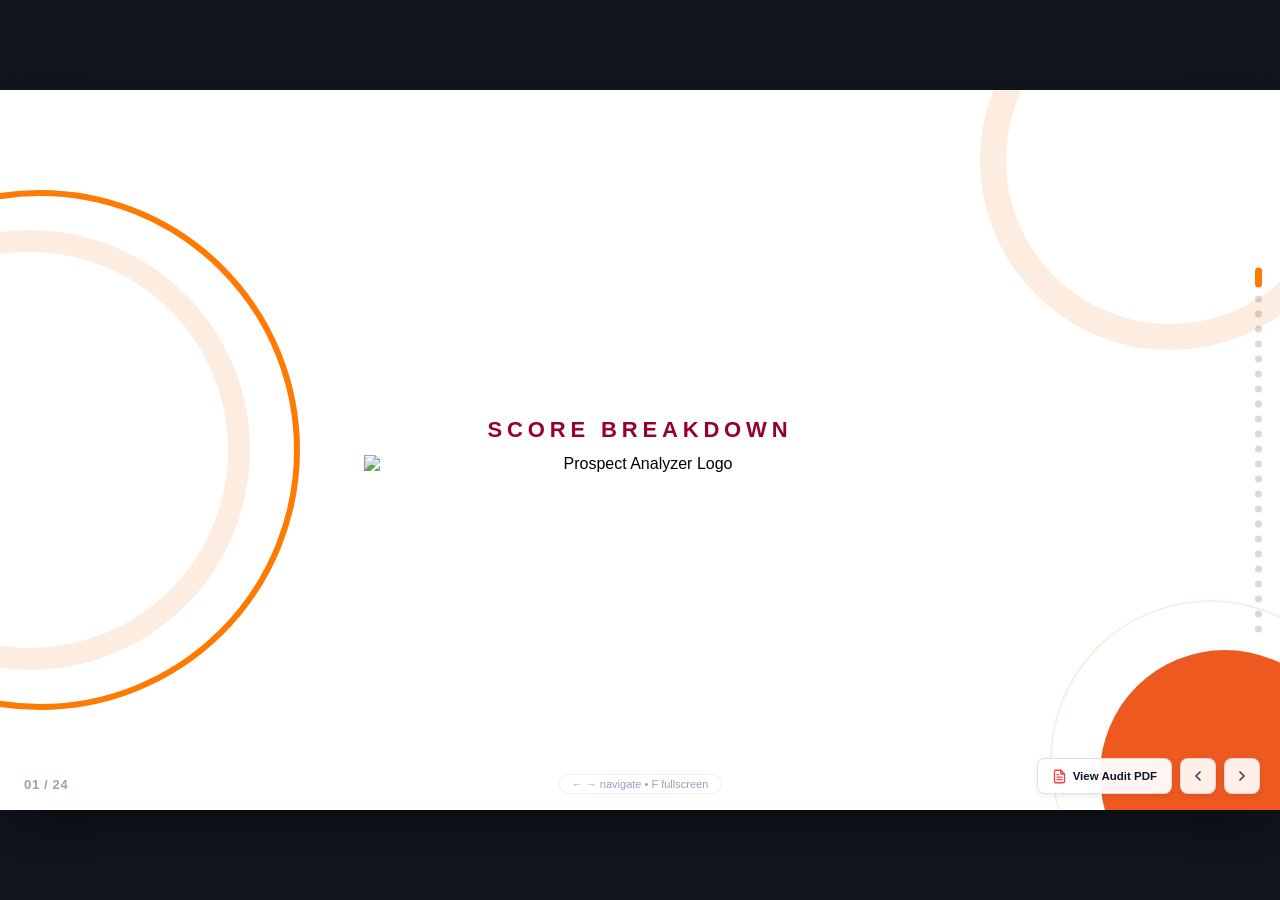
==== commit 2c18dd84: "feat(matchbox): update presentation to reflect November 18, 2026 audit analysis across GBP, WEB, and" ====
--- a/prospect-score-breakdown/index.html
+++ b/prospect-score-breakdown/index.html
@@ -475,7 +475,7 @@
             Sample Business: <span class="highlight-text">Matchbox</span>
           </h2>
           <p class="screenshot-intro-desc">
-            Live audit overview used to demonstrate the step-by-step scoring breakdown and calculations.
+            Latest analysis used for the scoring breakdown (November 18, 2026).
           </p>
         </div>
 
@@ -520,7 +520,7 @@
           </div>
 
           <!-- GBP Audit Metric Card Image (Exact, Crisp Image) -->
-          <img src="assets/gbp-card.png" alt="GBP Score 5.8 - Active Contender" style="width: 100%; max-width: 250px; height: auto; border-radius: 14px; box-shadow: 0 10px 24px rgba(15, 23, 42, 0.08); display: block;">
+          <img src="assets/gbp-card.png" alt="GBP Score 5.98 - Active Contender" style="width: 100%; max-width: 250px; height: auto; border-radius: 14px; box-shadow: 0 10px 24px rgba(15, 23, 42, 0.08); display: block;">
         </div>
 
         <!-- Right Table Card -->
@@ -556,7 +556,7 @@
                 <td class="col-contrib">1.00</td>
               </tr>
 
-              <!-- Review Recency Count: 10% -> 0.50 -->
+              <!-- Review Recency Count: 10% -> 1.00 -->
               <tr>
                 <td>
                   <div class="cat-title">
@@ -565,7 +565,7 @@
                   </div>
                 </td>
                 <td class="col-weight">10%</td>
-                <td class="col-contrib">0.90</td>
+                <td class="col-contrib">1.00</td>
               </tr>
 
               <!-- Google Posts: 20% -> 0.00 -->
@@ -591,7 +591,7 @@
                 <td class="col-contrib">1.00</td>
               </tr>
 
-              <!-- Photo Recency: 10% -> 1.00 -->
+              <!-- Photo Recency: 10% -> 0.60 -->
               <tr>
                 <td>
                   <div class="cat-title">
@@ -600,10 +600,10 @@
                   </div>
                 </td>
                 <td class="col-weight">10%</td>
-                <td class="col-contrib">1.00</td>
+                <td class="col-contrib">0.60</td>
               </tr>
 
-              <!-- Star Rating: 10% -> 0.88 -->
+              <!-- Star Rating: 10% -> 0.86 -->
               <tr>
                 <td>
                   <div class="cat-title">
@@ -611,10 +611,10 @@
                   </div>
                 </td>
                 <td class="col-weight">10%</td>
-                <td class="col-contrib">0.88</td>
+                <td class="col-contrib">0.86</td>
               </tr>
 
-              <!-- NAP + WH: 5% -> 0.40 -->
+              <!-- NAP + WH: 5% -> 0.50 -->
               <tr>
                 <td>
                   <div class="cat-title">
@@ -625,7 +625,7 @@
                 <td class="col-contrib">0.50</td>
               </tr>
 
-              <!-- All Fields: 5% -> 0.15 -->
+              <!-- All Fields: 5% -> 0.50 -->
               <tr>
                 <td>
                   <div class="cat-title">
@@ -634,7 +634,7 @@
                   </div>
                 </td>
                 <td class="col-weight">5%</td>
-                <td class="col-contrib">0.15</td>
+                <td class="col-contrib">0.50</td>
               </tr>
             </tbody>
             <tfoot>
@@ -644,7 +644,7 @@
                   <span class="total-badge">100%</span>
                 </td>
                 <td class="col-contrib">
-                  <span class="total-contrib-score">5.95 / 10</span>
+                  <span class="total-contrib-score">5.98 / 10</span>
                 </td>
               </tr>
             </tfoot>
@@ -791,7 +791,7 @@
                     </div>
                   </div>
                   <div class="calc-step-val">
-                    <span class="calc-pill-points">2.61 pts</span>
+                    <span class="calc-pill-points">2.61 points</span>
                   </div>
                 </div>
 
@@ -801,17 +801,17 @@
                     <span class="calc-step-num calc-num-final">3</span>
                     <div class="calc-step-label-group">
                       <span class="calc-step-label">GBP Contribution (20%)</span>
-                      <span class="calc-step-formula-sub">2.61 pts × 20% weight</span>
+                      <span class="calc-step-formula-sub">2.61 points × 20% weight</span>
                     </div>
                   </div>
                   <div class="calc-final-badge-wrap">
-                    <span class="calc-badge-total">+0.52 pt</span>
+                    <span class="calc-badge-total">+0.52 points</span>
                   </div>
                 </div>
               </div>
               <div class="calc-note-box">
                 <span class="calc-note-icon">💡</span>
-                <span>Matchbox scores <strong>2.61 / 10</strong> (&lt;80% threshold), contributing <strong>+0.52 pt</strong> to GBP.</span>
+                <span>Matchbox scores <strong>2.61 / 10</strong> (&lt;80% threshold), contributing <strong>+0.52 points</strong> to GBP.</span>
               </div>
             </div>
 
@@ -821,7 +821,7 @@
                 Matchbox Directory Audit Listing:
               </div>
               <div style="border-radius: 10px; overflow: hidden; box-shadow: 0 4px 14px rgba(0,0,0,0.08); border: 1px solid #CBD5E1; background: #FFFFFF;">
-                <img src="assets/matchbox-directories.png" alt="Matchbox Directory Error Rate 78% Audit Listing" style="width: 100%; height: auto; display: block;">
+                <img src="assets/matchbox-directories.jpg" alt="Matchbox Directory Error Rate 78% Audit Listing" style="width: 100%; height: auto; display: block;">
               </div>
             </div>
 
@@ -875,7 +875,7 @@
                     <td style="text-align: center; font-weight: 700;">10</td>
                     <td style="text-align: right; font-weight: 700;">1.00</td>
                     <td><span class="text-strength">Profile Strengths</span></td>
-                    <td>“Has 3,311 reviews. Strong review profile.”</td>
+                    <td>“Has 3,318 reviews. Strong review profile.”</td>
                   </tr>
 
                   <!-- Row 2: 100-249 -->
@@ -936,7 +936,7 @@
           <div class="proof-column">
             <!-- Exact Matchbox Reviews Image -->
             <div class="google-listing-card">
-              <img src="assets/matchbox-google-reviews.png" alt="Matchbox 3,311 Google Reviews Listing" class="google-listing-img">
+              <img src="assets/matchbox-google-reviews.jpg" alt="Matchbox 3,318 Google Reviews Listing" class="google-listing-img">
             </div>
 
             <!-- Calculation Formula (Executive Component) -->
@@ -953,11 +953,11 @@
                     <span class="calc-step-num">1</span>
                     <div class="calc-step-label-group">
                       <span class="calc-step-label">Total Reviews</span>
-                      <span class="calc-step-formula-sub">3,311 reviews (Tier: 250+)</span>
+                      <span class="calc-step-formula-sub">3,318 reviews (Tier: 250+)</span>
                     </div>
                   </div>
                   <div class="calc-step-val">
-                    <span class="calc-pill-points">10 pts</span>
+                    <span class="calc-pill-points">10 points</span>
                   </div>
                 </div>
                 <div class="calc-step-item calc-step-final">
@@ -965,11 +965,11 @@
                     <span class="calc-step-num calc-num-final">2</span>
                     <div class="calc-step-label-group">
                       <span class="calc-step-label">GBP Contribution (10%)</span>
-                      <span class="calc-step-formula-sub">10 pts × 10% weight</span>
+                      <span class="calc-step-formula-sub">10 points × 10% weight</span>
                     </div>
                   </div>
                   <div class="calc-final-badge-wrap">
-                    <span class="calc-badge-total">+1.00 pt</span>
+                    <span class="calc-badge-total">+1.00 point</span>
                   </div>
                 </div>
               </div>
@@ -1029,7 +1029,7 @@
                     <td style="text-align: center; font-weight: 700;">10</td>
                     <td style="text-align: right; font-weight: 700;">0.50–1.00</td>
                     <td><span class="text-strength">Profile Strengths</span></td>
-                    <td>“Has 10 recent reviews. Strong review profile.”</td>
+                    <td>“Regular recent reviews. Strong review profile.”</td>
                   </tr>
 
                   <!-- Row 2: 4 -->
@@ -1074,7 +1074,7 @@
                     <td style="text-align: center;">0</td>
                     <td style="text-align: right;">0.00</td>
                     <td><span class="text-opportunity">Optimization Opportunities</span></td>
-                    <td>“No recent reviews. Add more reviews.”</td>
+                    <td>“No recent reviews. Add more recent reviews.”</td>
                   </tr>
                 </tbody>
               </table>
@@ -1083,7 +1083,7 @@
             <!-- Table 2: Owner Responses Scoring -->
             <div class="matrix-card">
               <div class="matrix-title-badge">
-                <span>2. Owner Response Factor Tiers</span>
+                <span>2. Owner Response Factor Tiers (Applied to 10 Recent Reviews)</span>
               </div>
               <table class="matrix-table compact">
                 <thead>
@@ -1096,54 +1096,99 @@
                   </tr>
                 </thead>
                 <tbody>
-                  <!-- Row 1: 5 of 5 -->
-                  <tr>
-                    <td>5 of 5 (100%)</td>
-                    <td style="text-align: center;">10</td>
-                    <td style="text-align: right;">1.00</td>
+                  <!-- Row 1: 10 of 10 (Active Tier for Matchbox) -->
+                  <tr class="active-tier">
+                    <td style="font-weight: 700;">10 of 10 (100%)</td>
+                    <td style="text-align: center; font-weight: 700;">10</td>
+                    <td style="text-align: right; font-weight: 700;">1.00</td>
                     <td><span class="text-strength">Profile Strengths</span></td>
-                    <td>“Responds to recent reviews.”</td>
-                  </tr>
-
-                  <!-- Row 2: 8 of 10 (Active Tier for Matchbox) -->
-                  <tr class="active-tier">
-                    <td style="font-weight: 700;">8 of 10 (80%)</td>
-                    <td style="text-align: center; font-weight: 700;">9</td>
-                    <td style="text-align: right; font-weight: 700;">0.90</td>
-                    <td><span class="text-strength">Profile Strengths</span></td>
-                    <td>“Responds to recent reviews.”</td>
-                  </tr>
-
-                  <!-- Row 3: 3 of 5 -->
-                  <tr>
-                    <td>3 of 5 (60%)</td>
+                    <td>“Responds to all recent reviews.”</td>
+                  </tr>
+
+                  <!-- Row 2: 9 of 10 -->
+                  <tr>
+                    <td>9 of 10 (90%)</td>
+                    <td style="text-align: center;">9.5</td>
+                    <td style="text-align: right;">0.95</td>
+                    <td><span class="text-opportunity">Optimization Opportunities</span></td>
+                    <td>“Lacking review response from owner. Reply to recent reviews.”</td>
+                  </tr>
+
+                  <!-- Row 3: 8 of 10 -->
+                  <tr>
+                    <td>8 of 10 (80%)</td>
+                    <td style="text-align: center;">9</td>
+                    <td style="text-align: right;">0.90</td>
+                    <td><span class="text-opportunity">Optimization Opportunities</span></td>
+                    <td>“Lacking review response from owner. Reply to recent reviews.”</td>
+                  </tr>
+
+                  <!-- Row 4: 7 of 10 -->
+                  <tr>
+                    <td>7 of 10 (70%)</td>
+                    <td style="text-align: center;">8.5</td>
+                    <td style="text-align: right;">0.85</td>
+                    <td><span class="text-opportunity">Optimization Opportunities</span></td>
+                    <td>“Lacking review response from owner. Reply to recent reviews.”</td>
+                  </tr>
+
+                  <!-- Row 5: 6 of 10 -->
+                  <tr>
+                    <td>6 of 10 (60%)</td>
                     <td style="text-align: center;">8</td>
                     <td style="text-align: right;">0.80</td>
                     <td><span class="text-opportunity">Optimization Opportunities</span></td>
                     <td>“Lacking review response from owner. Reply to recent reviews.”</td>
                   </tr>
 
-                  <!-- Row 4: 2 of 5 -->
-                  <tr>
-                    <td>2 of 5 (40%)</td>
+                  <!-- Row 6: 5 of 10 -->
+                  <tr>
+                    <td>5 of 10 (50%)</td>
+                    <td style="text-align: center;">7.5</td>
+                    <td style="text-align: right;">0.75</td>
+                    <td><span class="text-opportunity">Optimization Opportunities</span></td>
+                    <td>“Lacking review response from owner. Reply to recent reviews.”</td>
+                  </tr>
+
+                  <!-- Row 7: 4 of 10 -->
+                  <tr>
+                    <td>4 of 10 (40%)</td>
                     <td style="text-align: center;">7</td>
                     <td style="text-align: right;">0.70</td>
                     <td><span class="text-opportunity">Optimization Opportunities</span></td>
                     <td>“Lacking review response from owner. Reply to recent reviews.”</td>
                   </tr>
 
-                  <!-- Row 5: 1 of 5 -->
-                  <tr>
-                    <td>1 of 5 (20%)</td>
+                  <!-- Row 8: 3 of 10 -->
+                  <tr>
+                    <td>3 of 10 (30%)</td>
+                    <td style="text-align: center;">6.5</td>
+                    <td style="text-align: right;">0.65</td>
+                    <td><span class="text-opportunity">Optimization Opportunities</span></td>
+                    <td>“Lacking review response from owner. Reply to recent reviews.”</td>
+                  </tr>
+
+                  <!-- Row 9: 2 of 10 -->
+                  <tr>
+                    <td>2 of 10 (20%)</td>
                     <td style="text-align: center;">6</td>
                     <td style="text-align: right;">0.60</td>
                     <td><span class="text-opportunity">Optimization Opportunities</span></td>
                     <td>“Lacking review response from owner. Reply to recent reviews.”</td>
                   </tr>
 
-                  <!-- Row 6: 0 of 5 -->
-                  <tr>
-                    <td>0 of 5 (0%)</td>
+                  <!-- Row 10: 1 of 10 -->
+                  <tr>
+                    <td>1 of 10 (10%)</td>
+                    <td style="text-align: center;">5.5</td>
+                    <td style="text-align: right;">0.55</td>
+                    <td><span class="text-opportunity">Optimization Opportunities</span></td>
+                    <td>“Lacking review response from owner. Reply to recent reviews.”</td>
+                  </tr>
+
+                  <!-- Row 11: 0 of 10 -->
+                  <tr>
+                    <td>0 of 10 (0%)</td>
                     <td style="text-align: center;">5</td>
                     <td style="text-align: right;">0.50</td>
                     <td><span class="text-opportunity">Optimization Opportunities</span></td>
@@ -1157,15 +1202,15 @@
             <div style="margin-top: 6px; padding: 10px 14px; background: #F8FAFC; border: 1px solid #E2E8F0; border-radius: 10px; font-size: 11px; color: var(--text-secondary); line-height: 1.5;">
               <div style="display: flex; align-items: center; gap: 6px; margin-bottom: 3px; font-weight: 700; color: var(--text-primary); font-size: 11.5px;">
                 <svg width="14" height="14" viewBox="0 0 24 24" fill="none" stroke="#2563EB" stroke-width="2.5"><rect x="3" y="4" width="18" height="18" rx="2" ry="2"></rect><line x1="16" y1="2" x2="16" y2="6"></line><line x1="8" y1="2" x2="8" y2="6"></line><line x1="3" y1="10" x2="21" y2="10"></line></svg>
-                <span>Measurement Window: Last Calendar Month</span>
-              </div>
-              <p style="margin: 0 0 3px 0;">Posted within the last calendar month (measured from the analysis date and time).</p>
-              <p style="margin: 0; color: var(--text-muted); font-size: 10.5px;">For example, an analysis on November 12 at 2:00 PM counts reviews from October 12 at 2:00 PM onward.</p>
+                <span>Measurement Window: Rolling Last 30 Days</span>
+              </div>
+              <p style="margin: 0 0 3px 0;">Reviews are counted by their original posting date within the 30 days before analysis; editing an older review does not make it recent.</p>
+              <p style="margin: 0; color: var(--text-muted); font-size: 10.5px;">For example, an analysis on November 18 counts reviews originally published within the preceding 30 days.</p>
             </div>
 
             <!-- Detailed Logic Paragraph -->
             <p class="table-footnote" style="font-size: 10.5px; margin-top: 2px; color: var(--text-secondary); line-height: 1.4;">
-              Recent reviews and owner responses are checked separately. Five or more recent reviews can appear under Profile Strengths. If fewer than 80% of those reviews received an owner response, a response-related finding can also appear under Optimization Opportunities. The contribution range depends on the response rate; sample messages may be combined with other review findings.
+              Recent reviews and owner responses are checked separately. Five or more recent reviews can appear under Profile Strengths. 100% response coverage is required for a response strength; if fewer than 100% of those reviews received an owner response, a response-related finding appears under Optimization Opportunities.
             </p>
           </div>
 
@@ -1185,11 +1230,11 @@
                     <span class="calc-step-num">1</span>
                     <div class="calc-step-label-group">
                       <span class="calc-step-label">Recent Reviews</span>
-                      <span class="calc-step-formula-sub">10 recent reviews found</span>
+                      <span class="calc-step-formula-sub">10 recent reviews found (Tier: 5+)</span>
                     </div>
                   </div>
                   <div class="calc-step-val">
-                    <span class="calc-pill-points">10 base pts</span>
+                    <span class="calc-pill-points">10 base points</span>
                   </div>
                 </div>
                 <div class="calc-step-item">
@@ -1197,11 +1242,11 @@
                     <span class="calc-step-num">2</span>
                     <div class="calc-step-label-group">
                       <span class="calc-step-label">Owner Response Rate</span>
-                      <span class="calc-step-formula-sub" style="color: #B45309;">8 of 10 responded (80%)</span>
+                      <span class="calc-step-formula-sub" style="color: #16A34A;">10 of 10 responded (100%)</span>
                     </div>
                   </div>
                   <div class="calc-step-val">
-                    <span class="calc-pill-factor">× 0.9 factor</span>
+                    <span class="calc-pill-factor">× 1.00 factor</span>
                   </div>
                 </div>
                 <div class="calc-step-item calc-subcalc">
@@ -1209,11 +1254,11 @@
                     <span class="calc-step-num">3</span>
                     <div class="calc-step-label-group">
                       <span class="calc-step-label">Adjusted Points</span>
-                      <span class="calc-step-formula-sub">10 base × 0.9 factor</span>
+                      <span class="calc-step-formula-sub">10 base × 1.00 factor =</span>
                     </div>
                   </div>
                   <div class="calc-step-val">
-                    <span class="calc-pill-points">9 pts</span>
+                    <span class="calc-pill-points">10 points</span>
                   </div>
                 </div>
                 <div class="calc-step-item calc-step-final">
@@ -1221,17 +1266,17 @@
                     <span class="calc-step-num calc-num-final">4</span>
                     <div class="calc-step-label-group">
                       <span class="calc-step-label">GBP Contribution (10%)</span>
-                      <span class="calc-step-formula-sub">9 pts × 10% weight</span>
+                      <span class="calc-step-formula-sub">10 points × 10% weight =</span>
                     </div>
                   </div>
                   <div class="calc-final-badge-wrap">
-                    <span class="calc-badge-total">+0.90 pt</span>
+                    <span class="calc-badge-total">+1.00 point</span>
                   </div>
                 </div>
               </div>
               <div class="calc-note-box">
                 <span class="calc-note-icon">💡</span>
-                <span>An 80% owner response rate on recent reviews applies a <strong>0.9 factor</strong>.</span>
+                <span>Full owner response coverage (10 of 10 responded) earns a <strong>1.00 response factor</strong>, maintaining maximum 10 points and <strong>+1.00 GBP contribution</strong>.</span>
               </div>
             </div>
 
@@ -1239,13 +1284,13 @@
             <div class="recency-images-row">
               <div>
                 <div class="recency-img-card">
-                  <img src="assets/recency-reviews.png" alt="Recent Reviews Evidence">
+                  <img src="assets/matchbox-recency-reviews.png" alt="Matchbox Recent Reviews Evidence">
                 </div>
               </div>
               <div>
-                <div class="recency-img-caption">Example of response:</div>
+                <div class="recency-img-caption">Owner response evidence:</div>
                 <div class="recency-img-card">
-                  <img src="assets/recency-response.png" alt="Example of Response Evidence">
+                  <img src="assets/matchbox-recency-responses.png" alt="Matchbox Owner Response Evidence">
                 </div>
               </div>
             </div>
@@ -1301,7 +1346,7 @@
                     <td style="text-align: center;">10</td>
                     <td style="text-align: right;">2.00</td>
                     <td><span class="text-strength">Profile Strengths</span></td>
-                    <td>“Has 4 Google posts published.”</td>
+                    <td>“Has 4 Google posts published in the last 30 days.”</td>
                   </tr>
 
                   <!-- Row 2: 3 -->
@@ -1343,14 +1388,14 @@
               </table>
             </div>
 
-            <!-- Calendar Month Footnote Card -->
+            <!-- Rolling 30 Days Footnote Card -->
             <div style="margin-top: 14px; padding: 12px 16px; background: #F8FAFC; border: 1px solid #E2E8F0; border-radius: 10px; font-size: 11.5px; color: var(--text-secondary); line-height: 1.55;">
               <div style="display: flex; align-items: center; gap: 6px; margin-bottom: 4px; font-weight: 700; color: var(--text-primary); font-size: 12px;">
                 <svg width="14" height="14" viewBox="0 0 24 24" fill="none" stroke="#2563EB" stroke-width="2.5"><rect x="3" y="4" width="18" height="18" rx="2" ry="2"></rect><line x1="16" y1="2" x2="16" y2="6"></line><line x1="8" y1="2" x2="8" y2="6"></line><line x1="3" y1="10" x2="21" y2="10"></line></svg>
-                <span>Measurement Window: Last Calendar Month</span>
-              </div>
-              <p style="margin: 0 0 4px 0;">Posted within the last calendar month (measured from the analysis date and time).</p>
-              <p style="margin: 0; color: var(--text-muted); font-size: 11px;">For example, an analysis on November 12 at 2:00 PM counts posts from October 12 at 2:00 PM onward.</p>
+                <span>Measurement Window: Rolling Last 30 Days Before Analysis</span>
+              </div>
+              <p style="margin: 0 0 4px 0;">Posted within the rolling last 30 days before analysis (measured from the analysis date and time).</p>
+              <p style="margin: 0; color: var(--text-muted); font-size: 11px;">For example, an analysis on November 18 at 2:00 PM counts Google posts published within the preceding 30-day interval (from October 19 at 2:00 PM onward).</p>
             </div>
           </div>
 
@@ -1372,11 +1417,11 @@
                     <span class="calc-step-num">1</span>
                     <div class="calc-step-label-group">
                       <span class="calc-step-label">Google Posts Published</span>
-                      <span class="calc-step-formula-sub">0 posts in last calendar month (Tier: 0)</span>
+                      <span class="calc-step-formula-sub">0 posts in the rolling last 30 days (Tier: 0)</span>
                     </div>
                   </div>
                   <div class="calc-step-val">
-                    <span class="calc-pill-points">0 pts</span>
+                    <span class="calc-pill-points">0 points</span>
                   </div>
                 </div>
 
@@ -1386,17 +1431,17 @@
                     <span class="calc-step-num calc-num-final">2</span>
                     <div class="calc-step-label-group">
                       <span class="calc-step-label">GBP Contribution (20%)</span>
-                      <span class="calc-step-formula-sub">0 pts × 20% weight</span>
+                      <span class="calc-step-formula-sub">0 points × 20% weight</span>
                     </div>
                   </div>
                   <div class="calc-final-badge-wrap">
-                    <span class="calc-badge-total">+0.00 pt</span>
+                    <span class="calc-badge-total">+0.00 points</span>
                   </div>
                 </div>
               </div>
               <div class="calc-note-box">
                 <span class="calc-note-icon">💡</span>
-                <span>Matchbox has no active Google posts published (0.00 pts). The right image shows a sample Google post for comparison.</span>
+                <span>Matchbox published 0 active Google posts in the rolling last 30 days before analysis, earning 0/10 points and <strong>+0.00 GBP contribution</strong>. The right image shows a sample Google post for comparison.</span>
               </div>
             </div>
 
@@ -1407,8 +1452,8 @@
                   <span style="font-weight: 700; color: var(--text-dark); font-size: 11px;">No Google Posts</span>
                   <span style="font-size: 9px; font-weight: 700; color: #DC2626; background: #FEE2E2; padding: 1.5px 6px; border-radius: 4px; white-space: nowrap; flex-shrink: 0;">0 Posts</span>
                 </div>
-                <div class="recency-img-card" style="border: 1px solid #CBD5E1; background: #22242A; border-radius: 10px; height: 215px; display: flex; align-items: center; justify-content: center; box-shadow: 0 4px 14px rgba(0,0,0,0.08);">
-                  <img src="assets/matchbox-google-posts.png" alt="Matchbox listing showing no active Google posts" style="width: 100%; height: auto; max-height: 215px; object-fit: contain; display: block;">
+                <div class="recency-img-card" style="border: 1px solid #CBD5E1; background: #FFFFFF; border-radius: 10px; height: 215px; display: flex; align-items: center; justify-content: center; box-shadow: 0 4px 14px rgba(0,0,0,0.06); overflow: hidden; padding: 4px;">
+                  <img src="assets/matchbox-google-posts.png" alt="Matchbox listing showing no active Google posts" style="width: 100%; height: auto; max-height: 205px; object-fit: contain; display: block;">
                 </div>
               </div>
               <div style="display: flex; flex-direction: column;">
@@ -1416,8 +1461,8 @@
                   <span style="font-weight: 700; color: var(--text-dark); font-size: 11px;">Example of Google Post</span>
                   <span style="font-size: 9px; font-weight: 700; color: #2563EB; background: #DBEAFE; padding: 1.5px 6px; border-radius: 4px; white-space: nowrap; flex-shrink: 0;">Sample</span>
                 </div>
-                <div class="recency-img-card" style="border: 1px solid #CBD5E1; background: #22242A; border-radius: 10px; height: 215px; display: flex; align-items: center; justify-content: center; box-shadow: 0 4px 14px rgba(0,0,0,0.08);">
-                  <img src="assets/example-google-post.png" alt="Sample active Google post example" style="width: 100%; height: auto; max-height: 215px; object-fit: contain; display: block;">
+                <div class="recency-img-card" style="border: 1px solid #CBD5E1; background: #FFFFFF; border-radius: 10px; height: 215px; display: flex; align-items: center; justify-content: center; box-shadow: 0 4px 14px rgba(0,0,0,0.06); overflow: hidden; padding: 4px;">
+                  <img src="assets/example-google-post.png" alt="Sample active Google post example" style="width: 100%; height: auto; max-height: 205px; object-fit: contain; display: block;">
                 </div>
               </div>
             </div>
@@ -1456,10 +1501,10 @@
           <!-- Left Column: Both Full Scoring Matrix Tables -->
           <div style="display: flex; flex-direction: column; gap: 10px;">
             
-            <!-- Table 1: Owner Photos Tiers -->
+            <!-- Table 1: Owner Photos Tiers (70% Weight • Max 0.70 GBP) -->
             <div class="matrix-card">
               <div class="matrix-title-badge">
-                <span>1. Owner Photos Tiers</span>
+                <span>1. Owner Photos Tiers (70% Weight • Max 0.70 GBP)</span>
               </div>
               <table class="matrix-table compact">
                 <thead>
@@ -1472,61 +1517,52 @@
                   </tr>
                 </thead>
                 <tbody>
-                  <!-- Row 1: 50+ (Active for Matchbox: 105 owner photos) -->
+                  <!-- Row 1: 40+ (Active for Matchbox: 50 owner photos) -->
                   <tr class="active-tier">
-                    <td style="font-weight: 700;">50+</td>
+                    <td style="font-weight: 700;">40+</td>
                     <td style="text-align: center; font-weight: 700;">10</td>
-                    <td style="text-align: right; font-weight: 700;">0.50</td>
+                    <td style="text-align: right; font-weight: 700;">0.70</td>
                     <td><span class="text-strength">Profile Strengths</span></td>
-                    <td>“59 owner photos”</td>
-                  </tr>
-
-                  <!-- Row 2: 40-49 -->
-                  <tr>
-                    <td>40–49</td>
-                    <td style="text-align: center;">8</td>
-                    <td style="text-align: right;">0.40</td>
-                    <td><span class="text-strength">Profile Strengths</span></td>
-                    <td>“40 owner photos”</td>
-                  </tr>
-
-                  <!-- Row 3: 30-39 -->
+                    <td>“50 owner photos (meets 40+ benchmark)”</td>
+                  </tr>
+
+                  <!-- Row 2: 30-39 -->
                   <tr>
                     <td>30–39</td>
                     <td style="text-align: center;">6</td>
-                    <td style="text-align: right;">0.30</td>
-                    <td><span class="text-opportunity">Optimization Opportunities</span></td>
-                    <td>“only 30 owner photos”</td>
-                  </tr>
-
-                  <!-- Row 4: 20-29 -->
+                    <td style="text-align: right;">0.42</td>
+                    <td><span class="text-strength">Profile Strengths</span></td>
+                    <td>“30 owner photos”</td>
+                  </tr>
+
+                  <!-- Row 3: 20-29 -->
                   <tr>
                     <td>20–29</td>
                     <td style="text-align: center;">4</td>
-                    <td style="text-align: right;">0.20</td>
+                    <td style="text-align: right;">0.28</td>
                     <td><span class="text-opportunity">Optimization Opportunities</span></td>
                     <td>“only 20 owner photos”</td>
                   </tr>
 
-                  <!-- Row 5: 10-19 -->
+                  <!-- Row 4: 10-19 -->
                   <tr>
                     <td>10–19</td>
                     <td style="text-align: center;">2</td>
-                    <td style="text-align: right;">0.10</td>
+                    <td style="text-align: right;">0.14</td>
                     <td><span class="text-opportunity">Optimization Opportunities</span></td>
                     <td>“only 10 owner photos”</td>
                   </tr>
 
-                  <!-- Row 6: 1-9 -->
+                  <!-- Row 5: 1-9 -->
                   <tr>
                     <td>1–9</td>
                     <td style="text-align: center;">1</td>
-                    <td style="text-align: right;">0.05</td>
+                    <td style="text-align: right;">0.07</td>
                     <td><span class="text-opportunity">Optimization Opportunities</span></td>
                     <td>“only 5 owner photos”</td>
                   </tr>
 
-                  <!-- Row 7: 0 -->
+                  <!-- Row 6: 0 -->
                   <tr>
                     <td>0</td>
                     <td style="text-align: center;">0</td>
@@ -1538,10 +1574,10 @@
               </table>
             </div>
 
-            <!-- Table 2: Customer Photos Tiers -->
+            <!-- Table 2: Customer Photos Tiers (30% Weight • Max 0.30 GBP) -->
             <div class="matrix-card">
               <div class="matrix-title-badge">
-                <span>2. Customer Photos Tiers</span>
+                <span>2. Customer Photos Tiers (30% Weight • Max 0.30 GBP)</span>
               </div>
               <table class="matrix-table compact">
                 <thead>
@@ -1554,61 +1590,43 @@
                   </tr>
                 </thead>
                 <tbody>
-                  <!-- Row 1: 100+ (Active for Matchbox: 224 customer photos) -->
+                  <!-- Row 1: 50+ (Active for Matchbox: 98 customer photos) -->
                   <tr class="active-tier">
-                    <td style="font-weight: 700;">100+</td>
+                    <td style="font-weight: 700;">50+</td>
                     <td style="text-align: center; font-weight: 700;">10</td>
-                    <td style="text-align: right; font-weight: 700;">0.50</td>
+                    <td style="text-align: right; font-weight: 700;">0.30</td>
                     <td><span class="text-strength">Profile Strengths</span></td>
-                    <td>“179 customer photos”</td>
-                  </tr>
-
-                  <!-- Row 2: 80-99 -->
-                  <tr>
-                    <td>80–99</td>
-                    <td style="text-align: center;">8</td>
-                    <td style="text-align: right;">0.40</td>
+                    <td>“98 customer photos (meets 50+ benchmark)”</td>
+                  </tr>
+
+                  <!-- Row 2: 40-49 -->
+                  <tr>
+                    <td>40–49</td>
+                    <td style="text-align: center;">6</td>
+                    <td style="text-align: right;">0.18</td>
                     <td><span class="text-strength">Profile Strengths</span></td>
-                    <td>“80 customer photos”</td>
-                  </tr>
-
-                  <!-- Row 3: 60-79 -->
-                  <tr>
-                    <td>60–79</td>
-                    <td style="text-align: center;">6</td>
-                    <td style="text-align: right;">0.30</td>
-                    <td><span class="text-opportunity">Optimization Opportunities</span></td>
-                    <td>“only 60 customer photos”</td>
-                  </tr>
-
-                  <!-- Row 4: 40-59 -->
-                  <tr>
-                    <td>40–59</td>
+                    <td>“40 customer photos”</td>
+                  </tr>
+
+                  <!-- Row 3: 20-39 -->
+                  <tr>
+                    <td>20–39</td>
                     <td style="text-align: center;">4</td>
-                    <td style="text-align: right;">0.20</td>
-                    <td><span class="text-opportunity">Optimization Opportunities</span></td>
-                    <td>“only 40 customer photos”</td>
-                  </tr>
-
-                  <!-- Row 5: 20-39 -->
-                  <tr>
-                    <td>20–39</td>
-                    <td style="text-align: center;">2</td>
-                    <td style="text-align: right;">0.10</td>
+                    <td style="text-align: right;">0.12</td>
                     <td><span class="text-opportunity">Optimization Opportunities</span></td>
                     <td>“only 20 customer photos”</td>
                   </tr>
 
-                  <!-- Row 6: 1-19 -->
+                  <!-- Row 4: 1-19 -->
                   <tr>
                     <td>1–19</td>
                     <td style="text-align: center;">1</td>
-                    <td style="text-align: right;">0.05</td>
+                    <td style="text-align: right;">0.03</td>
                     <td><span class="text-opportunity">Optimization Opportunities</span></td>
                     <td>“only 10 customer photos”</td>
                   </tr>
 
-                  <!-- Row 7: 0 -->
+                  <!-- Row 5: 0 -->
                   <tr>
                     <td>0</td>
                     <td style="text-align: center;">0</td>
@@ -1639,11 +1657,11 @@
                     <span class="calc-step-num">1</span>
                     <div class="calc-step-label-group">
                       <span class="calc-step-label">Owner Photos</span>
-                      <span class="calc-step-formula-sub">59 photos (Tier: 50+)</span>
+                      <span class="calc-step-formula-sub">50 photos (Tier: 40+)</span>
                     </div>
                   </div>
                   <div class="calc-step-val">
-                    <span class="calc-pill-points">10 pts</span>
+                    <span class="calc-pill-points">10 points</span>
                   </div>
                 </div>
                 <div class="calc-step-item">
@@ -1651,23 +1669,23 @@
                     <span class="calc-step-num">2</span>
                     <div class="calc-step-label-group">
                       <span class="calc-step-label">Customer Photos</span>
-                      <span class="calc-step-formula-sub">179 photos (Tier: 100+)</span>
+                      <span class="calc-step-formula-sub">98 photos (Tier: 50+)</span>
                     </div>
                   </div>
                   <div class="calc-step-val">
-                    <span class="calc-pill-points">10 pts</span>
+                    <span class="calc-pill-points">10 points</span>
                   </div>
                 </div>
                 <div class="calc-step-item calc-subcalc">
                   <div class="calc-step-left">
                     <span class="calc-step-num">3</span>
                     <div class="calc-step-label-group">
-                      <span class="calc-step-label">Combined Average</span>
-                      <span class="calc-step-formula-sub">(10 + 10) ÷ 2</span>
+                      <span class="calc-step-label">Weighted Photo Score</span>
+                      <span class="calc-step-formula-sub">(10 × 70%) + (10 × 30%) = 10 points</span>
                     </div>
                   </div>
                   <div class="calc-step-val">
-                    <span class="calc-pill-points">10 pts</span>
+                    <span class="calc-pill-points">10 points</span>
                   </div>
                 </div>
                 <div class="calc-step-item calc-step-final">
@@ -1675,27 +1693,22 @@
                     <span class="calc-step-num calc-num-final">4</span>
                     <div class="calc-step-label-group">
                       <span class="calc-step-label">GBP Contribution (10%)</span>
-                      <span class="calc-step-formula-sub">10 pts × 10% weight</span>
+                      <span class="calc-step-formula-sub">10 × 10% weight =</span>
                     </div>
                   </div>
                   <div class="calc-final-badge-wrap">
-                    <span class="calc-badge-total">+1.00 pt</span>
-                  </div>
-                </div>
-              </div>
-            </div>
-
-            <!-- Phone Screenshot with Green MORE Arrow -->
-            <div style="display: flex; flex-direction: column; align-items: center; gap: 6px;">
+                    <span class="calc-badge-total">+1.00 point</span>
+                  </div>
+                </div>
+              </div>
+            </div>
+
+            <!-- Phone Screenshot (Illustration) -->
+            <div style="display: flex; flex-direction: column; align-items: center; gap: 4px;">
               <div class="phone-mockup-frame" style="width: 190px; border-radius: 14px; overflow: hidden; box-shadow: 0 8px 20px rgba(0,0,0,0.12); border: 2px solid #CBD5E1;">
-                <img src="assets/matchbox-phone-photos.jpg" alt="Matchbox Phone Photos Listing" style="width: 100%; height: auto; display: block;">
-              </div>
-              <div class="photo-more-badge" style="display: flex; flex-direction: column; align-items: center; gap: 2px;">
-                <svg width="22" height="22" viewBox="0 0 24 24" fill="#16A34A">
-                  <path d="M12 21l-7-8h4.5V3h5v10H19z" />
-                </svg>
-                <span style="font-size: 10.5px; font-weight: 800; color: #16A34A; letter-spacing: 0.08em;">MORE</span>
-              </div>
+                <img src="assets/matchbox-phone-photos.jpg" alt="Matchbox Google Photos Gallery (Illustration)" style="width: 100%; height: auto; display: block;">
+              </div>
+              <div style="font-size: 10.5px; font-weight: 600; color: var(--text-muted);">Photos Gallery (Illustration)</div>
             </div>
 
           </div>
@@ -1735,7 +1748,7 @@
               <table class="matrix-table">
                 <thead>
                   <tr>
-                    <th style="width: 105px;">PHOTOS IN “LATEST”</th>
+                    <th style="width: 130px;">RECENT OWNER PHOTOS</th>
                     <th style="width: 55px; text-align: center;">POINTS</th>
                     <th style="width: 100px; text-align: right;">GBP SCORE CONTRIBUTION</th>
                     <th style="width: 130px;">ANALYSIS OVERVIEW SECTION</th>
@@ -1743,67 +1756,53 @@
                   </tr>
                 </thead>
                 <tbody>
-                  <!-- Row 1: 10+ (Active for Matchbox: 15 photos in Latest) -->
+                  <!-- Row 1: 5+ -->
+                  <tr>
+                    <td style="font-weight: 700;">5+</td>
+                    <td style="text-align: center;">10</td>
+                    <td style="text-align: right;">1.00</td>
+                    <td><span class="text-strength">Profile Strengths</span></td>
+                    <td>“5 recent owner uploads in the last 30 days.”</td>
+                  </tr>
+
+                  <!-- Row 2: 3-4 (Active for Matchbox: 3 recent owner photos) -->
                   <tr class="active-tier">
-                    <td style="font-weight: 700;">10+</td>
-                    <td style="text-align: center; font-weight: 700;">10</td>
-                    <td style="text-align: right; font-weight: 700;">1.00</td>
-                    <td><span class="text-strength">Profile Strengths</span></td>
-                    <td>“10 recent uploads”</td>
-                  </tr>
-
-                  <!-- Row 2: 8-9 -->
-                  <tr>
-                    <td>8–9</td>
-                    <td style="text-align: center;">8</td>
-                    <td style="text-align: right;">0.80</td>
-                    <td><span class="text-strength">Profile Strengths</span></td>
-                    <td>“8 recent uploads”</td>
-                  </tr>
-
-                  <!-- Row 3: 5-7 -->
-                  <tr>
-                    <td>5–7</td>
-                    <td style="text-align: center;">6</td>
-                    <td style="text-align: right;">0.60</td>
-                    <td><span class="text-opportunity">Optimization Opportunities</span></td>
-                    <td>“only 5 recent photos. Upload more photos.”</td>
-                  </tr>
-
-                  <!-- Row 4: 3-4 -->
-                  <tr>
-                    <td>3–4</td>
-                    <td style="text-align: center;">4</td>
-                    <td style="text-align: right;">0.40</td>
-                    <td><span class="text-opportunity">Optimization Opportunities</span></td>
-                    <td>“only 3 recent photos. Upload more photos.”</td>
-                  </tr>
-
-                  <!-- Row 5: 1-2 -->
+                    <td style="font-weight: 700;">3–4</td>
+                    <td style="text-align: center; font-weight: 700;">6</td>
+                    <td style="text-align: right; font-weight: 700;">0.60</td>
+                    <td><span class="text-opportunity">Optimization Opportunities</span></td>
+                    <td>“Only 3 recent owner photos. Upload 5+/month.”</td>
+                  </tr>
+
+                  <!-- Row 3: 1-2 -->
                   <tr>
                     <td>1–2</td>
                     <td style="text-align: center;">2</td>
                     <td style="text-align: right;">0.20</td>
                     <td><span class="text-opportunity">Optimization Opportunities</span></td>
-                    <td>“only 1 recent photos. Upload more photos.”</td>
-                  </tr>
-
-                  <!-- Row 6: 0 -->
+                    <td>“Only 1 recent owner photo. Upload 5+/month.”</td>
+                  </tr>
+
+                  <!-- Row 4: 0 -->
                   <tr>
                     <td>0</td>
                     <td style="text-align: center;">0</td>
                     <td style="text-align: right;">0.00</td>
                     <td><span class="text-opportunity">Optimization Opportunities</span></td>
-                    <td>“no recent. Upload more photos.”</td>
+                    <td>“No recent owner uploads. Upload 5+/month.”</td>
                   </tr>
                 </tbody>
               </table>
             </div>
 
-            <!-- Footnote -->
-            <p class="table-footnote">
-              “Recent photos” means photos returned in Google Maps’ “Latest” category tab.
-            </p>
+            <!-- Recommendation Footnote Card -->
+            <div style="margin-top: 14px; padding: 12px 16px; background: #F8FAFC; border: 1px solid #E2E8F0; border-radius: 10px; font-size: 11.5px; color: var(--text-secondary); line-height: 1.55;">
+              <div style="display: flex; align-items: center; gap: 6px; margin-bottom: 4px; font-weight: 700; color: var(--text-primary); font-size: 12px;">
+                <svg width="14" height="14" viewBox="0 0 24 24" fill="none" stroke="#2563EB" stroke-width="2.5"><rect x="3" y="4" width="18" height="18" rx="2" ry="2"></rect><line x1="16" y1="2" x2="16" y2="6"></line><line x1="8" y1="2" x2="8" y2="6"></line><line x1="3" y1="10" x2="21" y2="10"></line></svg>
+                <span>Photo Activity Recommendation: Every 30 Days</span>
+              </div>
+              <p style="margin: 0; color: var(--text-secondary);">Aim to upload at least 5 owner photos every 30 days. Matchbox currently has 3 photos counted toward Photo Recency.</p>
+            </div>
           </div>
 
           <!-- Right Column: Matchbox Proof & Live Calculation -->
@@ -1818,17 +1817,17 @@
                 </div>
               </div>
               <div class="calc-steps-list">
-                <!-- Step 1: Photos in Latest -->
+                <!-- Step 1: Recent Owner Photos -->
                 <div class="calc-step-item">
                   <div class="calc-step-left">
                     <span class="calc-step-num">1</span>
                     <div class="calc-step-label-group">
-                      <span class="calc-step-label">Photos in "Latest"</span>
-                      <span class="calc-step-formula-sub">10 recent uploads (Tier: 10+)</span>
+                      <span class="calc-step-label">Recent Owner Photos</span>
+                      <span class="calc-step-formula-sub">3 recent owner photos (Tier: 3–4)</span>
                     </div>
                   </div>
                   <div class="calc-step-val">
-                    <span class="calc-pill-points">10 pts</span>
+                    <span class="calc-pill-points">6 points</span>
                   </div>
                 </div>
 
@@ -1838,27 +1837,22 @@
                     <span class="calc-step-num calc-num-final">2</span>
                     <div class="calc-step-label-group">
                       <span class="calc-step-label">GBP Contribution (10%)</span>
-                      <span class="calc-step-formula-sub">10 pts × 10% weight</span>
+                      <span class="calc-step-formula-sub">6 points × 10% weight</span>
                     </div>
                   </div>
                   <div class="calc-final-badge-wrap">
-                    <span class="calc-badge-total">+1.00 pt</span>
-                  </div>
-                </div>
-              </div>
-            </div>
-
-            <!-- Phone Screenshot with Green MORE Arrow -->
-            <div style="display: flex; flex-direction: column; align-items: center; gap: 6px;">
+                    <span class="calc-badge-total">+0.60 points</span>
+                  </div>
+                </div>
+              </div>
+            </div>
+
+            <!-- Phone Screenshot (Illustration) -->
+            <div style="display: flex; flex-direction: column; align-items: center; gap: 4px;">
               <div class="phone-mockup-frame" style="width: 190px; border-radius: 14px; overflow: hidden; box-shadow: 0 8px 20px rgba(0,0,0,0.12); border: 2px solid #CBD5E1;">
-                <img src="assets/matchbox-phone-menu.png" alt="Matchbox Latest Menu Photo Listing" style="width: 100%; height: auto; display: block;">
-              </div>
-              <div class="photo-more-badge" style="display: flex; flex-direction: column; align-items: center; gap: 2px;">
-                <svg width="22" height="22" viewBox="0 0 24 24" fill="#16A34A">
-                  <path d="M12 21l-7-8h4.5V3h5v10H19z" />
-                </svg>
-                <span style="font-size: 10.5px; font-weight: 800; color: #16A34A; letter-spacing: 0.08em;">MORE</span>
-              </div>
+                <img src="assets/matchbox-phone-menu.jpg" alt="Owner photo gallery illustration" style="width: 100%; height: auto; display: block;">
+              </div>
+              <div style="font-size: 10.5px; font-weight: 600; color: var(--text-muted);">Owner photo gallery illustration</div>
             </div>
 
           </div>
@@ -1923,16 +1917,25 @@
                     <td>“a 4.5-star rating”</td>
                   </tr>
 
-                  <!-- Row 3: 4.4 (Active for Matchbox: 4.4 rating) -->
+                  <!-- Row 3: 4.4 -->
+                  <tr>
+                    <td>4.4</td>
+                    <td style="text-align: center;">8.8</td>
+                    <td style="text-align: right;">0.88</td>
+                    <td><span class="text-opportunity">Optimization Opportunities</span></td>
+                    <td>“decent ratings”</td>
+                  </tr>
+
+                  <!-- Row 4: 4.3 (Active for Matchbox: 4.3 rating) -->
                   <tr class="active-tier">
-                    <td style="font-weight: 700;">4.4</td>
-                    <td style="text-align: center; font-weight: 700;">8.8</td>
-                    <td style="text-align: right; font-weight: 700;">0.88</td>
+                    <td style="font-weight: 700;">4.3</td>
+                    <td style="text-align: center; font-weight: 700;">8.6</td>
+                    <td style="text-align: right; font-weight: 700;">0.86</td>
                     <td><span class="text-opportunity">Optimization Opportunities</span></td>
                     <td>“decent ratings”</td>
                   </tr>
 
-                  <!-- Row 4: 4.0 -->
+                  <!-- Row 5: 4.0 -->
                   <tr>
                     <td>4.0</td>
                     <td style="text-align: center;">8.0</td>
@@ -1941,7 +1944,7 @@
                     <td>“decent ratings”</td>
                   </tr>
 
-                  <!-- Row 5: 3.9 -->
+                  <!-- Row 6: 3.9 -->
                   <tr>
                     <td>3.9</td>
                     <td style="text-align: center;">7.8</td>
@@ -1964,7 +1967,7 @@
             
             <!-- Exact Matchbox Star Rating Image -->
             <div class="google-listing-card" style="width: 100%; border-radius: 12px; overflow: hidden; box-shadow: 0 4px 16px rgba(15, 23, 42, 0.08); border: 1px solid #E2E8F0;">
-              <img src="assets/matchbox-star-rating.png" alt="Matchbox 4.4 Star Rating" style="width: 100%; height: auto; display: block;">
+              <img src="assets/matchbox-star-rating.jpg" alt="Matchbox 4.3 Star Rating" style="width: 100%; height: auto; display: block;">
             </div>
 
             <!-- Calculation Card (Executive Component) -->
@@ -1982,11 +1985,11 @@
                     <span class="calc-step-num">1</span>
                     <div class="calc-step-label-group">
                       <span class="calc-step-label">Star Rating</span>
-                      <span class="calc-step-formula-sub">Matchbox rating: ⭐ 4.4</span>
+                      <span class="calc-step-formula-sub">Matchbox rating: ⭐ 4.3</span>
                     </div>
                   </div>
                   <div class="calc-step-val">
-                    <span class="calc-pill-points">4.4 / 5.0</span>
+                    <span class="calc-pill-points">4.3 / 5.0</span>
                   </div>
                 </div>
 
@@ -1996,11 +1999,11 @@
                     <span class="calc-step-num">2</span>
                     <div class="calc-step-label-group">
                       <span class="calc-step-label">Base Points Score</span>
-                      <span class="calc-step-formula-sub">4.4 ÷ 5 × 10 =</span>
+                      <span class="calc-step-formula-sub">4.3 ÷ 5 × 10 =</span>
                     </div>
                   </div>
                   <div class="calc-step-val">
-                    <span class="calc-pill-points">8.8 pts</span>
+                    <span class="calc-pill-points">8.6 points</span>
                   </div>
                 </div>
 
@@ -2010,11 +2013,11 @@
                     <span class="calc-step-num calc-num-final">3</span>
                     <div class="calc-step-label-group">
                       <span class="calc-step-label">GBP Contribution (10%)</span>
-                      <span class="calc-step-formula-sub">8.8 pts × 10% weight</span>
+                      <span class="calc-step-formula-sub">8.6 × 10% =</span>
                     </div>
                   </div>
                   <div class="calc-final-badge-wrap">
-                    <span class="calc-badge-total">+0.88 pt</span>
+                    <span class="calc-badge-total">+0.86 points</span>
                   </div>
                 </div>
               </div>
@@ -2065,7 +2068,7 @@
                   </tr>
                 </thead>
                 <tbody>
-                  <!-- Row 1: 5 of 5 (Active for Matchbox: all fields present) -->
+                  <!-- Row 1: 5 of 5 (Active for Matchbox: All fields present) -->
                   <tr class="active-tier">
                     <td style="font-weight: 700;">Name, Address, Phone, Website, Hours</td>
                     <td style="text-align: center; font-weight: 700;">10</td>
@@ -2153,11 +2156,11 @@
                     <span class="calc-step-num">1</span>
                     <div class="calc-step-label-group">
                       <span class="calc-step-label">NAPWH Fields Present</span>
-                      <span class="calc-step-formula-sub">5 of 5 fields (all present)</span>
+                      <span class="calc-step-formula-sub">5 of 5 fields (All fields present)</span>
                     </div>
                   </div>
                   <div class="calc-step-val">
-                    <span class="calc-pill-points">10 pts</span>
+                    <span class="calc-pill-points">10 points</span>
                   </div>
                 </div>
 
@@ -2167,11 +2170,11 @@
                     <span class="calc-step-num calc-num-final">2</span>
                     <div class="calc-step-label-group">
                       <span class="calc-step-label">GBP Contribution (5%)</span>
-                      <span class="calc-step-formula-sub">10 pts × 5% weight</span>
+                      <span class="calc-step-formula-sub">10 points × 5% weight</span>
                     </div>
                   </div>
                   <div class="calc-final-badge-wrap">
-                    <span class="calc-badge-total">+0.50 pt</span>
+                    <span class="calc-badge-total">+0.50 points</span>
                   </div>
                 </div>
               </div>
@@ -2302,7 +2305,7 @@
                   <tr class="active-tier">
                     <td style="font-weight: 700;">Present</td>
                     <td style="text-align: center; font-weight: 700;">2</td>
-                    <td style="text-align: right; font-weight: 700;">+0.10 point</td>
+                    <td style="text-align: right; font-weight: 700;">+0.10 points</td>
                     <td><span class="text-strength">Profile Strengths</span></td>
                     <td>“description”</td>
                   </tr>
@@ -2326,7 +2329,7 @@
                 <span>Scoring Integration Rule</span>
               </div>
               <p style="margin: 0; line-height: 1.55;">
-                The Attribute table assumes a description is present. Its <strong>“Total Points”</strong> and <strong>“GBP Score Contribution”</strong> already include the description’s 2 points (0.10). Do not add the Description table again. Example: 62 attributes = 8 points, plus description = 2 points; total = 10 points × 5% = 0.50 point.
+                The Attribute table assumes a description is present. Its <strong>“Total Points”</strong> and <strong>“GBP Score Contribution”</strong> already include the description’s 2 points (0.10). Do not add the Description table again. Example: 62 attributes qualify for the 8-point attribute tier, plus description = 2 points; total = 10 points × 5% = 0.50 points.
               </p>
             </div>
 
@@ -2354,7 +2357,7 @@
                     </div>
                   </div>
                   <div class="calc-step-val">
-                    <span class="calc-pill-points">2 pts</span>
+                    <span class="calc-pill-points">2 points</span>
                   </div>
                 </div>
 
@@ -2368,7 +2371,7 @@
                     </div>
                   </div>
                   <div class="calc-step-val">
-                    <span class="calc-pill-points">8 pts</span>
+                    <span class="calc-pill-points">8 points</span>
                   </div>
                 </div>
 
@@ -2378,11 +2381,11 @@
                     <span class="calc-step-num">3</span>
                     <div class="calc-step-label-group">
                       <span class="calc-step-label">Combined Total Points</span>
-                      <span class="calc-step-formula-sub">2 pts + 8 pts =</span>
+                      <span class="calc-step-formula-sub">2 points + 8 points =</span>
                     </div>
                   </div>
                   <div class="calc-step-val">
-                    <span class="calc-pill-points">10 pts</span>
+                    <span class="calc-pill-points">10 points</span>
                   </div>
                 </div>
 
@@ -2392,11 +2395,11 @@
                     <span class="calc-step-num calc-num-final">4</span>
                     <div class="calc-step-label-group">
                       <span class="calc-step-label">GBP Contribution (5%)</span>
-                      <span class="calc-step-formula-sub">10 pts × 5% weight</span>
+                      <span class="calc-step-formula-sub">10 points × 5% weight</span>
                     </div>
                   </div>
                   <div class="calc-final-badge-wrap">
-                    <span class="calc-badge-total">+0.50 pt</span>
+                    <span class="calc-badge-total">+0.50 points</span>
                   </div>
                 </div>
               </div>
@@ -2404,7 +2407,7 @@
               <!-- Tip Footer -->
               <div class="calc-note-box">
                 <span class="calc-note-icon">💡</span>
-                <span>Attribute table Total Points already includes Description (2 pts). Do not add Description table points again.</span>
+                <span>Attribute table Total Points already includes Description (2 points). Do not add Description table points again.</span>
               </div>
             </div>
 
@@ -2430,7 +2433,7 @@
 
 
     <!-- ============ SLIDE 16 · MATCHBOX WEB CALCULATION ============ -->
-    <section class="slide" id="slide-16" data-notes="Matchbox WEB Summary: Evaluates online site presence across Desktop (85.05%) and Mobile (63.45%), averaging 74.25% or 7.42 / 10 (Standard Performance). Weighted by On-Page / Technical SEO (50%), Performance (45%), and Best Practices (5%).">
+    <section class="slide" id="slide-16" data-notes="Matchbox WEB Summary: Evaluates online site presence across Desktop (81.70%) and Mobile (74.05%), averaging 77.88% or 7.79 / 10 (Standard Performance). Weighted by On-Page SEO / Technical SEO (50%), Performance (45%), and Best Practices (5%).">
       <!-- Background Continuity Arcs -->
       <div class="decor-top-right-subtle"></div>
       <div class="decor-bottom-left-subtle"></div>
@@ -2459,7 +2462,7 @@
           </div>
 
           <!-- WEB Audit Metric Card Image (Exact, Crisp Image) -->
-          <img src="assets/web-card.png" alt="WEB Score 7.42 - Standard Performance" style="width: 100%; max-width: 250px; height: auto; border-radius: 14px; box-shadow: 0 10px 24px rgba(15, 23, 42, 0.08); display: block;">
+          <img src="assets/web-card.png" alt="WEB Score 7.79 - Standard Performance" style="width: 100%; max-width: 250px; height: auto; border-radius: 14px; box-shadow: 0 10px 24px rgba(15, 23, 42, 0.08); display: block;">
         </div>
 
         <!-- Right Column: Table and Formula -->
@@ -2485,9 +2488,9 @@
                     </div>
                   </td>
                   <td style="text-align: center; font-weight: 700; font-size: 14px; padding: 15px 12px;">50%</td>
-                  <td style="text-align: center; font-weight: 600; font-size: 14px; padding: 15px 12px;">84</td>
-                  <td style="text-align: center; font-weight: 600; font-size: 14px; padding: 15px 12px;">84</td>
-                  <td style="text-align: center; font-weight: 700; font-size: 14.5px; padding: 15px 18px;">84</td>
+                  <td style="text-align: center; font-weight: 600; font-size: 14px; padding: 15px 12px;">89</td>
+                  <td style="text-align: center; font-weight: 600; font-size: 14px; padding: 15px 12px;">89</td>
+                  <td style="text-align: center; font-weight: 700; font-size: 14.5px; padding: 15px 18px;">89</td>
                 </tr>
 
                 <!-- Performance: 45% -->
@@ -2498,9 +2501,9 @@
                     </div>
                   </td>
                   <td style="text-align: center; font-weight: 700; font-size: 14px; padding: 15px 12px;">45%</td>
-                  <td style="text-align: center; font-weight: 600; font-size: 14px; padding: 15px 12px;">85</td>
-                  <td style="text-align: center; font-weight: 600; font-size: 14px; padding: 15px 12px;">37</td>
-                  <td style="text-align: center; font-weight: 700; font-size: 14.5px; padding: 15px 18px;">61</td>
+                  <td style="text-align: center; font-weight: 600; font-size: 14px; padding: 15px 12px;">72</td>
+                  <td style="text-align: center; font-weight: 600; font-size: 14px; padding: 15px 12px;">55</td>
+                  <td style="text-align: center; font-weight: 700; font-size: 14.5px; padding: 15px 18px;">63.5</td>
                 </tr>
 
                 <!-- Best Practices: 5% -->
@@ -2522,10 +2525,10 @@
                   <td style="text-align: center; padding: 13px 12px;">
                     <span class="total-badge" style="background: #0D9488; color: #FFFFFF; padding: 3px 10px; border-radius: 8px; font-weight: 800; font-size: 12.5px;">100%</span>
                   </td>
-                  <td style="text-align: center; font-weight: 700; font-size: 14px; color: var(--text-dark); padding: 13px 12px;">85.05%</td>
-                  <td style="text-align: center; font-weight: 700; font-size: 14px; color: var(--text-dark); padding: 13px 12px;">63.45%</td>
+                  <td style="text-align: center; font-weight: 700; font-size: 14px; color: var(--text-dark); padding: 13px 12px;">81.70%</td>
+                  <td style="text-align: center; font-weight: 700; font-size: 14px; color: var(--text-dark); padding: 13px 12px;">74.05%</td>
                   <td style="text-align: center; padding: 13px 18px;">
-                    <span style="color: #16A34A; font-weight: 800; font-size: 15.5px;">74.25%</span>
+                    <span style="color: #16A34A; font-weight: 800; font-size: 15.5px;">77.88%</span>
                   </td>
                 </tr>
               </tfoot>
@@ -2534,9 +2537,9 @@
 
           <!-- Formula & Calculation Card -->
           <div style="background: #F8FAFC; border: 1px solid #E2E8F0; border-radius: 14px; padding: 14px 20px; display: inline-flex; flex-direction: column; gap: 4px; align-self: flex-start; box-shadow: 0 4px 12px rgba(15, 23, 42, 0.04);">
-            <div style="font-size: 14px; font-weight: 600; color: var(--text-secondary);">(85.05% + 63.45%) ÷ 2</div>
-            <div style="font-size: 15px; font-weight: 700; color: var(--text-dark);">= 74.25%</div>
-            <div style="font-size: 18px; font-weight: 800; color: #16A34A;">= 7.42 <span style="font-size: 14.5px; font-weight: 600; color: var(--text-secondary);">/ 10</span></div>
+            <div style="font-size: 14px; font-weight: 600; color: var(--text-secondary);">(81.70% + 74.05%) ÷ 2</div>
+            <div style="font-size: 15px; font-weight: 700; color: var(--text-dark);">= 77.88%</div>
+            <div style="font-size: 18px; font-weight: 800; color: #16A34A;">= 7.79 <span style="font-size: 14.5px; font-weight: 600; color: var(--text-secondary);">/ 10</span></div>
           </div>
         </div>
 
@@ -2545,7 +2548,7 @@
 
 
     <!-- ============ SLIDE 17 · DESKTOP VS MOBILE WEB BREAKDOWN ============ -->
-    <section class="slide" id="slide-17" data-notes="Matchbox Desktop vs Mobile Website Performance: Desktop scores 85.05% (8.50/10) with 84 SEO, 85 Performance, 96 Best Practices. Mobile scores 63.45% (6.34/10) with 84 SEO, 37 Performance, 96 Best Practices. The combined average is ((8.50 + 6.34) ÷ 2) = 7.42 / 10.">
+    <section class="slide" id="slide-17" data-notes="Matchbox Desktop vs Mobile Website Performance: Desktop scores 81.70% (8.17/10) with 89 SEO, 72 Performance, 96 Best Practices. Mobile scores 74.05% (7.4/10) with 89 SEO, 55 Performance, 96 Best Practices. The combined average is ((8.17 + 7.4) ÷ 2) = 7.79 / 10.">
       <!-- Background Continuity Arcs -->
       <div class="decor-top-right-subtle"></div>
       <div class="decor-bottom-left-subtle"></div>
@@ -2573,7 +2576,7 @@
               <h3 style="font-size: 15px; font-weight: 800; letter-spacing: 0.08em; text-transform: uppercase; color: var(--text-dark); margin: 0;">DESKTOP</h3>
             </div>
             <div style="border-radius: 12px; overflow: hidden; border: 1px solid #CBD5E1; box-shadow: 0 4px 14px rgba(15, 23, 42, 0.06); background: #FFFFFF;">
-              <img src="assets/web-desktop-audit.png" alt="Matchbox Desktop Website Performance Audit (SEO 84, Performance 85, Best Practices 96)" style="width: 100%; height: auto; display: block;">
+              <img src="assets/web-desktop-audit.png" alt="Matchbox Desktop Website Performance Audit (SEO 89, Performance 72, Best Practices 96)" style="width: 100%; height: auto; display: block;">
             </div>
           </div>
 
@@ -2587,7 +2590,7 @@
               <h3 style="font-size: 15px; font-weight: 800; letter-spacing: 0.08em; text-transform: uppercase; color: var(--text-dark); margin: 0;">MOBILE</h3>
             </div>
             <div style="border-radius: 12px; overflow: hidden; border: 1px solid #CBD5E1; box-shadow: 0 4px 14px rgba(15, 23, 42, 0.06); background: #FFFFFF;">
-              <img src="assets/web-mobile-audit.png" alt="Matchbox Mobile Website Performance Audit (SEO 84, Performance 37, Best Practices 96)" style="width: 100%; height: auto; display: block;">
+              <img src="assets/web-mobile-audit.png" alt="Matchbox Mobile Website Performance Audit (SEO 89, Performance 55, Best Practices 96)" style="width: 100%; height: auto; display: block;">
             </div>
           </div>
 
@@ -2607,7 +2610,7 @@
             </div>
             <div style="margin-top: 6px; padding-top: 5px; border-top: 1px dashed #E2E8F0; font-size: 11px; color: var(--text-secondary); line-height: 1.4;">
               <div style="font-weight: 700; color: var(--text-dark);">Final Website Score (/10) =</div>
-              <div>((Desktop Score + Mobile Score) ÷ 2</div>
+              <div>(Desktop Score + Mobile Score) ÷ 2</div>
             </div>
           </div>
 
@@ -2615,11 +2618,11 @@
           <div style="background: #FFFFFF; border: 1px solid #E2E8F0; border-radius: 12px; padding: 12px 14px; box-shadow: 0 2px 8px rgba(15, 23, 42, 0.04); display: flex; flex-direction: column; justify-content: space-between;">
             <div style="font-size: 11px; font-weight: 800; letter-spacing: 0.08em; text-transform: uppercase; color: #2563EB; margin-bottom: 4px;">DESKTOP</div>
             <div style="font-size: 11.5px; color: var(--text-secondary); line-height: 1.45;">
-              <div>(84 × 0.50) + (85 × 0.45) + (96 × 0.05)</div>
-              <div style="font-size: 14px; font-weight: 700; color: var(--text-dark); margin-top: 4px;">= 85.05%</div>
+              <div>(89 × 0.50) + (72 × 0.45) + (96 × 0.05)</div>
+              <div style="font-size: 14px; font-weight: 700; color: var(--text-dark); margin-top: 4px;">= 81.70%</div>
             </div>
             <div style="font-size: 16px; font-weight: 800; color: #16A34A; margin-top: 6px;">
-              = 8.50 <span style="font-size: 12px; font-weight: 600; color: var(--text-secondary);">/ 10</span>
+              = 8.17 <span style="font-size: 12px; font-weight: 600; color: var(--text-secondary);">/ 10</span>
             </div>
           </div>
 
@@ -2627,11 +2630,11 @@
           <div style="background: #FFFFFF; border: 1px solid #E2E8F0; border-radius: 12px; padding: 12px 14px; box-shadow: 0 2px 8px rgba(15, 23, 42, 0.04); display: flex; flex-direction: column; justify-content: space-between;">
             <div style="font-size: 11px; font-weight: 800; letter-spacing: 0.08em; text-transform: uppercase; color: #EA580C; margin-bottom: 4px;">MOBILE</div>
             <div style="font-size: 11.5px; color: var(--text-secondary); line-height: 1.45;">
-              <div>(84 × 0.50) + (37 × 0.45) + (96 × 0.05)</div>
-              <div style="font-size: 14px; font-weight: 700; color: var(--text-dark); margin-top: 4px;">= 63.45%</div>
+              <div>(89 × 0.50) + (55 × 0.45) + (96 × 0.05)</div>
+              <div style="font-size: 14px; font-weight: 700; color: var(--text-dark); margin-top: 4px;">= 74.05%</div>
             </div>
             <div style="font-size: 16px; font-weight: 800; color: #16A34A; margin-top: 6px;">
-              = 6.34 <span style="font-size: 12px; font-weight: 600; color: var(--text-secondary);">/ 10</span>
+              = 7.405 <span style="font-size: 12px; font-weight: 600; color: var(--text-secondary);">/ 10</span>
             </div>
           </div>
 
@@ -2639,10 +2642,10 @@
           <div style="background: #F0FDF4; border: 1.5px solid #86EFAC; border-radius: 12px; padding: 12px 14px; box-shadow: 0 2px 8px rgba(22, 163, 74, 0.06); display: flex; flex-direction: column; justify-content: space-between;">
             <div style="font-size: 11px; font-weight: 800; letter-spacing: 0.08em; text-transform: uppercase; color: #15803D; margin-bottom: 4px;">FINAL</div>
             <div style="font-size: 12px; color: #166534; font-weight: 600; line-height: 1.45;">
-              <div>(8.50 + 6.34) ÷ 2</div>
+              <div>(8.17 + 7.405) ÷ 2 = 7.7875</div>
             </div>
             <div style="font-size: 19px; font-weight: 800; color: #16A34A; margin-top: 6px;">
-              = 7.42 <span style="font-size: 13.5px; font-weight: 600; color: #15803D;">/ 10</span>
+              ≈ 7.79 <span style="font-size: 13.5px; font-weight: 600; color: #15803D;">/ 10</span>
             </div>
           </div>
 
@@ -2653,7 +2656,7 @@
 
 
     <!-- ============ SLIDE 18 · MATCHBOX SOC CALCULATION ============ -->
-    <section class="slide" id="slide-18" data-notes="Matchbox SOC Summary: Social Media presence evaluated at 4.45 (Active Reach). Weighted across Post Activity (85%), Follower Count (5%), Profile Consistency (5%), and Cross-Linking (5%). Post activity breaks down into Standard Posts (65%) and Video/Reels (20%).">
+    <section class="slide" id="slide-18" data-notes="Matchbox SOC Summary: Social Media presence evaluated at 4.02 (Engagement Risk). Weighted across Post Activity (85%), Follower Count (5%), Profile Consistency (5%), and Cross-Linking (5%). Post activity breaks down into Standard Posts (65% -> 1.52) and Video/Reels (20% -> 2.00) totaling 3.52.">
       <!-- Background Continuity Arcs -->
       <div class="decor-top-right-subtle"></div>
       <div class="decor-bottom-left-subtle"></div>
@@ -2701,7 +2704,7 @@
           </div>
 
           <!-- SOC Audit Metric Card Image (Exact, Crisp Image) -->
-          <img src="assets/soc-card.png" alt="SOC Score 4.45 - Active Reach" style="width: 100%; max-width: 250px; height: auto; border-radius: 14px; box-shadow: 0 10px 24px rgba(15, 23, 42, 0.08); display: block;">
+          <img src="assets/soc-card.png" alt="SOC Score 4.02 - Engagement Risk" style="width: 100%; max-width: 250px; height: auto; border-radius: 14px; box-shadow: 0 10px 24px rgba(15, 23, 42, 0.08); display: block;">
         </div>
 
         <!-- Right Tables Column -->
@@ -2718,7 +2721,7 @@
                 </tr>
               </thead>
               <tbody>
-                <!-- Post Activity: 85% -> 5.03 -->
+                <!-- Post Activity: 85% -> 3.52 -->
                 <tr>
                   <td style="padding: 8px 18px;">
                     <div class="cat-title">
@@ -2726,7 +2729,7 @@
                     </div>
                   </td>
                   <td class="col-weight" style="padding: 8px 14px; text-align: center;">85%</td>
-                  <td style="padding: 8px 18px; text-align: right; font-weight: 700; color: var(--text-dark);">3.95</td>
+                  <td style="padding: 8px 18px; text-align: right; font-weight: 700; color: var(--text-dark);">3.52</td>
                 </tr>
 
                 <!-- Follower Count: 5% -> 0.50 -->
@@ -2769,7 +2772,7 @@
                     <span class="total-badge" style="background: #EA580C;">100%</span>
                   </td>
                   <td style="padding: 8px 18px; text-align: right;">
-                    <span class="total-contrib-score" style="color: #16A34A; font-weight: 800; font-size: 15px;">4.45 / 10</span>
+                    <span class="total-contrib-score" style="color: #EA580C; font-weight: 800; font-size: 15px;">4.02 / 10</span>
                   </td>
                 </tr>
               </tfoot>
@@ -2791,7 +2794,7 @@
                 </tr>
               </thead>
               <tbody>
-                <!-- Standard Posts: 65% -> 3.03 -->
+                <!-- Standard Posts: 65% -> 1.52 -->
                 <tr>
                   <td style="padding: 7px 18px;">
                     <div class="cat-title">
@@ -2799,7 +2802,7 @@
                     </div>
                   </td>
                   <td class="col-weight" style="padding: 7px 14px; text-align: center;">65%</td>
-                  <td style="padding: 7px 18px; text-align: right; font-weight: 700; color: var(--text-dark);">1.95</td>
+                  <td style="padding: 7px 18px; text-align: right; font-weight: 700; color: var(--text-dark);">1.52</td>
                 </tr>
 
                 <!-- Video / Reels: 20% -> 2.00 -->
@@ -2820,7 +2823,7 @@
                     <span class="total-badge" style="background: #EA580C;">85%</span>
                   </td>
                   <td style="padding: 7px 18px; text-align: right;">
-                    <span style="font-weight: 800; color: var(--text-dark); font-size: 13.5px;">3.95</span>
+                    <span style="font-weight: 800; color: var(--text-dark); font-size: 13.5px;">3.52</span>
                   </td>
                 </tr>
               </tfoot>
@@ -2834,7 +2837,7 @@
 
 
     <!-- ============ SLIDE 19 · STANDARD POSTS (COMBINED RULES & CALCULATION) ============ -->
-    <section class="slide" id="slide-19" data-notes="Standard Posts (65%): Matchbox had 3 standard posts on Instagram (Nov 8: 1.00, Oct 30: 0.75, Oct 29: 0.50), totaling 2.25 points. Using Instagram normalization (7.5): (2.25 ÷ 7.50) × 6.5 = 1.95 / 6.50.">
+    <section class="slide" id="slide-19" data-notes="Standard Posts (65%): Matchbox had standard posts on Instagram evaluated for the rolling 30-day window (November 18 analysis). With all posts featuring captions (1.00 caption factor) totaling 1.75 points, and using Instagram normalization (7.50): (1.75 ÷ 7.50) × 6.50 = 1.52 / 6.50.">
       <!-- Background Continuity Arcs -->
       <div class="decor-top-right-subtle"></div>
       <div class="decor-bottom-left-subtle"></div>
@@ -2895,17 +2898,17 @@
             <!-- Plain Normal Text Explanations (Just like PPT) -->
             <div style="margin-top: 12px; font-size: 11.5px; line-height: 1.5; color: var(--text-dark);">
               <div style="font-weight: 800; font-size: 10.5px; letter-spacing: 0.06em; text-transform: uppercase; color: var(--text-muted); margin-bottom: 2px;">CAPTION FACTOR</div>
-              <div>💡 Description present = 1.00</div>
+              <div>💡 Description present = 1.00 (All Matchbox posts have captions)</div>
               <div style="padding-left: 18px; color: var(--text-secondary);">Description missing = 0.80</div>
 
               <div style="font-weight: 800; font-size: 10.5px; letter-spacing: 0.06em; text-transform: uppercase; color: var(--text-muted); margin-top: 8px; margin-bottom: 2px;">PLATFORM NORMALIZATION</div>
-              <div><strong>Facebook:</strong> (20 posts ÷ 4 weeks) × 2.5 = 12.5</div>
-              <div><strong>Instagram:</strong> (12 posts ÷ 4 weeks) × 2.5 = 7.5</div>
+              <div><strong>Facebook:</strong> (20 posts ÷ 4 weeks) × 2.5 = 12.5 (Platform not available)</div>
+              <div style="color: #2563EB; font-weight: 700;"><strong>Instagram (Active):</strong> (12 posts ÷ 4 weeks) × 2.5 = 7.5</div>
 
               <div style="font-weight: 800; font-size: 10.5px; letter-spacing: 0.06em; text-transform: uppercase; color: var(--text-muted); margin-top: 8px; margin-bottom: 2px;">FORMULA</div>
-              <div>Post Points = Decay Weight × Caption Factor</div>
+              <div>Post Points = Decay Weight × Caption Factor (1.00)</div>
               <div style="margin-top: 2px; color: var(--text-secondary);">
-                Standard Post Score = MIN(Total Points ÷ Platform Normalization × 6.5, 6.5)
+                Standard Post Score = MIN(Total Points ÷ 7.50 × 6.50, 6.50)
               </div>
             </div>
           </div>
@@ -2913,7 +2916,7 @@
           <!-- Column 2: Matchbox Posts & Calculation -->
           <div style="display: flex; flex-direction: column;">
             <div style="font-size: 13.5px; font-weight: 700; color: var(--text-dark); margin-bottom: 8px;">
-              Matchbox had 3 standard posts:
+              Matchbox standard posts (November 18 analysis):
             </div>
             <div class="matrix-card">
               <table class="matrix-table compact">
@@ -2926,26 +2929,21 @@
                 </thead>
                 <tbody>
                   <tr>
-                    <td style="font-weight: 600;">November 8</td>
-                    <td style="text-align: center; color: var(--text-secondary);">0–7 days (4.6 days)</td>
+                    <td style="font-weight: 600;">November 14</td>
+                    <td style="text-align: center; color: var(--text-secondary);">0–7 days</td>
                     <td style="text-align: right; font-weight: 700; color: #16A34A;">1.00</td>
                   </tr>
                   <tr>
-                    <td style="font-weight: 600;">October 30</td>
-                    <td style="text-align: center; color: var(--text-secondary);">8–14 days (13.8 days)</td>
+                    <td style="font-weight: 600;">November 7</td>
+                    <td style="text-align: center; color: var(--text-secondary);">8–14 days</td>
                     <td style="text-align: right; font-weight: 700; color: #2563EB;">0.75</td>
-                  </tr>
-                  <tr>
-                    <td style="font-weight: 600;">October 29</td>
-                    <td style="text-align: center; color: var(--text-secondary);">15–21 days (14.8 days)</td>
-                    <td style="text-align: right; font-weight: 700; color: #D97706;">0.50</td>
                   </tr>
                 </tbody>
                 <tfoot>
                   <tr style="background: #F8FAFC; border-top: 1.5px solid #E2E8F0;">
-                    <td style="font-weight: 800;">Total</td>
+                    <td style="font-weight: 800;">Total Points</td>
                     <td></td>
-                    <td style="text-align: right; font-weight: 800; font-size: 12.5px; color: var(--text-dark);">2.25</td>
+                    <td style="text-align: right; font-weight: 800; font-size: 12.5px; color: var(--text-dark);">1.75</td>
                   </tr>
                 </tfoot>
               </table>
@@ -2954,10 +2952,11 @@
             <!-- Plain Normal Text Calculation (Just like PPT) -->
             <div style="margin-top: 12px; font-size: 12.5px; line-height: 1.5; color: var(--text-dark);">
               <div style="font-weight: 700; color: var(--text-muted); font-size: 11px; text-transform: uppercase; letter-spacing: 0.06em;">Score Calculation</div>
+              <div>Instagram Normalization Applied: <strong>7.50</strong></div>
               <div>Standard Post Score =</div>
-              <div>(2.25 ÷ 7.50) × 6.5</div>
+              <div>(1.75 ÷ 7.50) × 6.50</div>
               <div style="font-size: 17px; font-weight: 800; color: #16A34A; margin-top: 2px;">
-                = 1.95 <span style="font-size: 13px; font-weight: 600; color: var(--text-secondary);">/ 6.50</span>
+                = 1.52 <span style="font-size: 13px; font-weight: 600; color: var(--text-secondary);">/ 6.50</span>
               </div>
             </div>
           </div>
@@ -2965,10 +2964,13 @@
           <!-- Column 3: Instagram Post Proof Screenshot -->
           <div style="display: flex; flex-direction: column;">
             <div style="font-size: 11px; font-weight: 700; color: var(--text-dark); margin-bottom: 6px;">
-              Instagram Recency Proof (Highlighted “4 days ago”):
+              Instagram Recency Proof (Highlighted “2 days ago”):
             </div>
             <div style="border-radius: 12px; overflow: hidden; border: 1px solid #CBD5E1; box-shadow: 0 4px 14px rgba(15, 23, 42, 0.08); background: #FFFFFF; max-height: 420px;">
-              <img src="assets/matchbox-instagram-post.png" alt="Matchbox Instagram Post with 4 days ago recency indicator" style="width: 100%; height: auto; display: block;">
+              <img src="assets/matchbox-instagram-post.jpg" alt="Matchbox Instagram Post with 2 days ago recency indicator" style="width: 100%; height: auto; display: block;">
+            </div>
+            <div style="font-size: 11px; color: var(--text-secondary); margin-top: 6px; line-height: 1.4;">
+              All posts include captions (1.00 caption factor).
             </div>
           </div>
 
@@ -2979,7 +2981,7 @@
 
 
     <!-- ============ SLIDE 20 · VIDEO / REELS (COMBINED RULES & CALCULATION) ============ -->
-    <section class="slide" id="slide-20" data-notes="Video/Reels (20%): Matchbox had 7 reel posts on Instagram (Nov 12 9:57PM: 1.00, Nov 12 6:40PM: 1.00, Nov 11 4:18PM: 1.00, Nov 10 3:57PM: 1.00, Nov 6 5:29PM: 1.00, Nov 3 8:59PM: 0.75, Nov 3 6:43PM: 0.75), totaling 6.50 points. Normalized against 2.5 baseline: MIN((6.50 ÷ 2.5) × 2.0, 2.0) = 2.00 / 2.00 (capped/saturated).">
+    <section class="slide" id="slide-20" data-notes="Video/Reels (20%): Evaluated under the 2.50 normalization baseline using MIN(Total Reel Points ÷ 2.50 × 2.00, 2.00). Matchbox earned the reported 2.00 / 2.00 contribution.">
       <!-- Background Continuity Arcs -->
       <div class="decor-top-right-subtle"></div>
       <div class="decor-bottom-left-subtle"></div>
@@ -3039,7 +3041,7 @@
 
             <!-- Plain Normal Text Explanations (Just like PPT) -->
             <div style="margin-top: 12px; font-size: 11.5px; line-height: 1.5; color: var(--text-dark);">
-              <div>💡 The 2.5 normalization value is:<br>
+              <div>💡 The 2.50 normalization value is:<br>
                 <span style="color: var(--text-secondary);">1.00 + 0.75 + 0.50 + 0.25 = 2.50</span>
               </div>
 
@@ -3047,7 +3049,7 @@
               <div>Reel Points = Decay Weight</div>
               <div style="margin-top: 4px;">
                 Reel Score =<br>
-                <span style="font-family: inherit; color: var(--text-dark);">MIN(Total Reel Points ÷ 2.5 × 2.0, 2.0)</span>
+                <span style="font-family: inherit; color: var(--text-dark);">MIN(Total Reel Points ÷ 2.50 × 2.00, 2.00)</span>
               </div>
             </div>
           </div>
@@ -3055,70 +3057,31 @@
           <!-- Column 2: Matchbox Reels & Calculation -->
           <div style="display: flex; flex-direction: column;">
             <div style="font-size: 13.5px; font-weight: 700; color: var(--text-dark); margin-bottom: 8px;">
-              Matchbox had 7 reel posts:
-            </div>
-            <div class="matrix-card">
-              <table class="matrix-table compact">
-                <thead>
-                  <tr>
-                    <th>POST DATE</th>
-                    <th style="text-align: center;">POST AGE</th>
-                    <th style="text-align: right; width: 65px;">POINTS</th>
-                  </tr>
-                </thead>
-                <tbody>
-                  <tr>
-                    <td style="font-weight: 600;">November 12, 9:57 PM</td>
-                    <td style="text-align: center; color: var(--text-secondary);">0–7 days (0.4 days)</td>
-                    <td style="text-align: right; font-weight: 700; color: #16A34A;">1.00</td>
-                  </tr>
-                  <tr>
-                    <td style="font-weight: 600;">November 12, 6:40 PM</td>
-                    <td style="text-align: center; color: var(--text-secondary);">0–7 days (0.6 days)</td>
-                    <td style="text-align: right; font-weight: 700; color: #16A34A;">1.00</td>
-                  </tr>
-                  <tr>
-                    <td style="font-weight: 600;">November 11, 4:18 PM</td>
-                    <td style="text-align: center; color: var(--text-secondary);">0–7 days (1.7 days)</td>
-                    <td style="text-align: right; font-weight: 700; color: #16A34A;">1.00</td>
-                  </tr>
-                  <tr>
-                    <td style="font-weight: 600;">November 10, 3:57 PM</td>
-                    <td style="text-align: center; color: var(--text-secondary);">0–7 days (2.7 days)</td>
-                    <td style="text-align: right; font-weight: 700; color: #16A34A;">1.00</td>
-                  </tr>
-                  <tr>
-                    <td style="font-weight: 600;">November 6, 5:29 PM</td>
-                    <td style="text-align: center; color: var(--text-secondary);">0–7 days (6.6 days)</td>
-                    <td style="text-align: right; font-weight: 700; color: #16A34A;">1.00</td>
-                  </tr>
-                  <tr>
-                    <td style="font-weight: 600;">November 3, 8:59 PM</td>
-                    <td style="text-align: center; color: var(--text-secondary);">8–14 days (9.5 days)</td>
-                    <td style="text-align: right; font-weight: 700; color: #2563EB;">0.75</td>
-                  </tr>
-                  <tr>
-                    <td style="font-weight: 600;">November 3, 6:43 PM</td>
-                    <td style="text-align: center; color: var(--text-secondary);">8–14 days (9.6 days)</td>
-                    <td style="text-align: right; font-weight: 700; color: #2563EB;">0.75</td>
-                  </tr>
-                </tbody>
-                <tfoot>
-                  <tr style="background: #F8FAFC; border-top: 1.5px solid #E2E8F0;">
-                    <td style="font-weight: 800;">Total</td>
-                    <td></td>
-                    <td style="text-align: right; font-weight: 800; font-size: 12.5px; color: var(--text-dark);">6.50</td>
-                  </tr>
-                </tfoot>
-              </table>
-            </div>
-
-            <!-- Plain Normal Text Calculation (Just like PPT) -->
-            <div style="margin-top: 12px; font-size: 12.5px; line-height: 1.5; color: var(--text-dark);">
-              <div style="font-weight: 700; color: var(--text-muted); font-size: 11px; text-transform: uppercase; letter-spacing: 0.06em;">Reel Score =</div>
-              <div>MIN((6.50 ÷ 2.5) × 2.0, 2.0)</div>
+              Matchbox Video/Reels Performance:
+            </div>
+            
+            <!-- Audit Finding Card -->
+            <div class="matrix-card" style="padding: 14px 16px;">
+              <div style="display: flex; align-items: center; gap: 8px; margin-bottom: 8px;">
+                <span style="display: inline-block; width: 8px; height: 8px; border-radius: 50%; background: #2563EB;"></span>
+                <span style="font-weight: 700; font-size: 12px; color: #2563EB; text-transform: uppercase; letter-spacing: 0.05em;">Audit Summary Finding</span>
+              </div>
+              <div style="font-size: 12px; font-weight: 600; color: var(--text-dark); line-height: 1.5; margin-bottom: 6px;">
+                “Instagram Profile has 8 video reels and all posts have captions. Strong content output.”
+              </div>
+              <div style="font-size: 11px; color: var(--text-secondary); line-height: 1.45;">
+                Note: Individual decayed reel dates and points are not detailed in the report summary; the analysis reports the full category contribution.
+              </div>
+            </div>
+
+            <!-- Plain Normal Text Calculation -->
+            <div style="margin-top: 14px; font-size: 12.5px; line-height: 1.5; color: var(--text-dark);">
+              <div style="font-weight: 700; color: var(--text-muted); font-size: 11px; text-transform: uppercase; letter-spacing: 0.06em;">Score Calculation</div>
+              <div>Reel Score Formula =</div>
+              <div style="margin-top: 2px; color: var(--text-secondary);">MIN(Total Reel Points ÷ 2.50 × 2.00, 2.00)</div>
+              <div style="margin-top: 8px; font-weight: 700; color: var(--text-dark);">Reported Contribution:</div>
               <div style="font-size: 17px; font-weight: 800; color: #16A34A; margin-top: 2px;">
-                = 2.00 <span style="font-size: 13px; font-weight: 600; color: var(--text-secondary);">/ 2.00</span>
+                = 2.00 <span style="font-size: 13px; font-weight: 600; color: var(--text-secondary);">/ 2.00 (Reported Contribution)</span>
               </div>
             </div>
           </div>
@@ -3126,10 +3089,10 @@
           <!-- Column 3: Instagram Reel Proof Screenshot -->
           <div style="display: flex; flex-direction: column;">
             <div style="font-size: 11px; font-weight: 700; color: var(--text-dark); margin-bottom: 6px;">
-              Instagram Reel Audit Proof:
+              Instagram Reel (Illustration):
             </div>
             <div style="border-radius: 12px; overflow: hidden; border: 1px solid #CBD5E1; box-shadow: 0 4px 14px rgba(15, 23, 42, 0.08); background: #FFFFFF; max-height: 420px;">
-              <img src="assets/matchbox-instagram-reel.png" alt="Matchbox Instagram Reel Video Post" style="width: 100%; height: auto; display: block;">
+              <img src="assets/matchbox-instagram-reel.jpg" alt="Matchbox Instagram Reel Video Post (Illustration)" style="width: 100%; height: auto; display: block;">
             </div>
           </div>
 
@@ -3140,7 +3103,7 @@
 
 
     <!-- ============ SLIDE 21 · FOLLOWER COUNT — 5% ============ -->
-    <section class="slide" id="slide-21" data-notes="Follower Count (5%): Scores audience size against a 500-follower baseline using MIN((Followers ÷ 500) × 0.5, 0.5). Matchbox has 36.8K (36,847) followers on Instagram, maxing out the full tier score at 0.50 / 0.50.">
+    <section class="slide" id="slide-21" data-notes="Follower Count (5%): Scores audience size against a 500-follower baseline using MIN((Followers ÷ 500) × 0.5, 0.5). Matchbox has 36,883 followers on Instagram (exceeding the 500-follower benchmark), maxing out the full tier score at 0.50 / 0.50.">
       <!-- Background Continuity Arcs -->
       <div class="decor-top-right-subtle"></div>
       <div class="decor-bottom-left-subtle"></div>
@@ -3207,15 +3170,15 @@
           <!-- Right Column: Instagram Profile Proof & Calculation -->
           <div style="display: flex; flex-direction: column; max-width: 580px;">
             <div class="recency-img-caption" style="font-size: 11.5px; font-weight: 700; color: var(--text-dark); margin-bottom: 6px;">
-              Instagram Profile Proof (Highlighted 36.8K followers):
+              Illustrative profile screenshot (Highlighted 36.8K followers):
             </div>
             <div style="border-radius: 12px; overflow: hidden; border: 1px solid #CBD5E1; box-shadow: 0 6px 18px rgba(15, 23, 42, 0.08); background: #FFFFFF;">
-              <img src="assets/matchbox-instagram-followers.jpg" alt="Matchbox Instagram Profile showing 36.8K followers" style="width: 100%; height: auto; display: block;">
+              <img src="assets/matchbox-instagram-followers.jpg" alt="Matchbox Instagram Profile (Illustrative profile screenshot showing 36.8K followers)" style="width: 100%; height: auto; display: block;">
             </div>
 
             <!-- Plain Normal Text Calculation (Just like PPT) -->
             <div style="margin-top: 12px; font-size: 12.5px; line-height: 1.5; color: var(--text-dark);">
-              <div>MIN((36,847 ÷ 500) × 0.5, 0.5)</div>
+              <div>MIN((36,883 ÷ 500) × 0.5, 0.5)</div>
               <div style="font-size: 18px; font-weight: 800; color: #16A34A; margin-top: 2px;">
                 = 0.50 <span style="font-size: 13.5px; font-weight: 600; color: var(--text-secondary);">/ 0.50</span>
               </div>
@@ -3229,7 +3192,7 @@
 
 
     <!-- ============ SLIDE 22 · PROFILE CONSISTENCY — 5% ============ -->
-    <section class="slide" id="slide-22" data-notes="Profile Consistency (5%): Evaluates consistency of business Name, Address, Phone, Website, and Hours across Google, Facebook, and Instagram. 0.50 if checks pass, 0.00 if mismatch occurs. Matchbox scored 0.00 / 0.50 due to Instagram handle (matchbox369) and regional address (DC, MD, VA, FL) mismatching the official Google address.">
+    <section class="slide" id="slide-22" data-notes="Profile Consistency (5%): Evaluates consistency of business Name, Address, Phone, Website, and Hours across Google, Facebook, and Instagram. 0.50 if checks pass, 0.00 if mismatch occurs. Matchbox scored 0.00 / 0.50 due to Instagram profile missing address and having business name/website mismatching the official Google Business Profile.">
       <!-- Background Continuity Arcs -->
       <div class="decor-top-right-subtle"></div>
       <div class="decor-bottom-left-subtle"></div>
@@ -3276,7 +3239,7 @@
                 0.00 <span style="font-size: 14px; font-weight: 600; color: var(--text-secondary);">/ 0.50</span>
               </div>
               <div style="font-size: 11.5px; color: #DC2626; font-weight: 600; margin-top: 6px; line-height: 1.4;">
-                ⚠️ Handle (<em>matchbox369</em>) and regional address (<em>DC, MD, VA, FL</em>) do not match official Google address.
+                ⚠️ Instagram profile has no address. Business name and website do not match Google Business Profile.
               </div>
             </div>
           </div>
@@ -3287,20 +3250,20 @@
             <!-- Google Listing Frame -->
             <div style="display: flex; flex-direction: column; width: 220px; flex-shrink: 0;">
               <div style="font-size: 11px; font-weight: 700; color: #16A34A; margin-bottom: 5px;">
-                Google Profile (Standard):
+                Google Profile (Illustration):
               </div>
               <div style="border-radius: 12px; overflow: hidden; border: 2px solid #86EFAC; box-shadow: 0 4px 14px rgba(22, 163, 74, 0.08); background: #FFFFFF;">
-                <img src="assets/profile-consistency-google.png" alt="Google Profile showing Matchbox, Address, and Website in green boxes" style="width: 100%; height: auto; display: block;">
+                <img src="assets/profile-consistency-google.png" alt="Google Profile (Illustration showing Matchbox, Address, and Website)" style="width: 100%; height: auto; display: block;">
               </div>
             </div>
 
             <!-- Instagram Profile Frame -->
             <div style="display: flex; flex-direction: column; width: 280px; flex-shrink: 0;">
               <div style="font-size: 11px; font-weight: 700; color: #DC2626; margin-bottom: 5px;">
-                Instagram Profile (Mismatches):
+                Instagram Profile (Illustration):
               </div>
               <div style="border-radius: 12px; overflow: hidden; border: 2px solid #FCA5A5; box-shadow: 0 4px 14px rgba(220, 38, 38, 0.08); background: #FFFFFF;">
-                <img src="assets/profile-consistency-instagram.png" alt="Instagram Profile showing handle matchbox369 and regional address in red boxes" style="width: 100%; height: auto; display: block;">
+                <img src="assets/profile-consistency-instagram.png" alt="Instagram Profile (Illustration showing handle and bio details)" style="width: 100%; height: auto; display: block;">
               </div>
             </div>
 
@@ -3365,10 +3328,10 @@
           <!-- Right Column: Instagram Links Screenshot Proof -->
           <div style="display: flex; flex-direction: column; max-width: 580px;">
             <div style="border-radius: 12px; overflow: hidden; border: 1px solid #CBD5E1; box-shadow: 0 6px 18px rgba(15, 23, 42, 0.08); background: #FFFFFF;">
-              <img src="assets/matchbox-cross-linking.png" alt="Example of No Facebook Link on Instagram profile" style="width: 100%; height: auto; display: block;">
+              <img src="assets/matchbox-cross-linking.png" alt="Example of No Facebook Link on Instagram profile (Illustration)" style="width: 100%; height: auto; display: block;">
             </div>
             <div style="font-size: 12px; font-weight: 600; color: var(--text-secondary); margin-top: 8px;">
-              Example of No Facebook Link (Instagram to Facebook)
+              No Facebook Link (Instagram to Facebook Illustration)
             </div>
           </div>
 
@@ -3379,7 +3342,7 @@
 
 
     <!-- ============ SLIDE 24 · MATCHBOX INSTAGRAM SCORE ============ -->
-    <section class="slide" id="slide-24" data-notes="Matchbox Instagram Score: Only Instagram was available, so Instagram received 100% of platform weighting. Standard Posts (1.95) + Reels (2.00) + Followers (0.50) + Profile Consistency (0.00) = 4.45 / 10. Multiplied by 100% platform weighting = 4.45 / 10.">
+    <section class="slide" id="slide-24" data-notes="Matchbox Instagram Score: Only Instagram was available, so Instagram received 100% of platform weighting. Standard Posts (1.52) + Reels (2.00) + Followers (0.50) + Profile Consistency (0.00) = 4.02 / 10. Multiplied by 100% platform weighting = 4.02 / 10.">
       <!-- Background Continuity Arcs -->
       <div class="decor-top-right-subtle"></div>
       <div class="decor-bottom-left-subtle"></div>
@@ -3411,7 +3374,7 @@
           
           <!-- Left Column: Individual Metric Scores -->
           <div style="font-size: 16px; font-weight: 600; line-height: 2.2; color: var(--text-dark);">
-            <div>Standard Posts = <strong style="color: #16A34A;">1.95</strong></div>
+            <div>Standard Posts = <strong style="color: #16A34A;">1.52</strong></div>
             <div>Reels = <strong style="color: #16A34A;">2.00</strong></div>
             <div>Follower Count = <strong style="color: #16A34A;">0.50</strong></div>
             <div>Profile Consistency = <strong style="color: #64748B;">0.00</strong></div>
@@ -3420,16 +3383,16 @@
           <!-- Right Column: Sum & Final 100% Weighting -->
           <div style="font-size: 16px; line-height: 1.8; color: var(--text-dark);">
             <div style="font-weight: 700; color: var(--text-secondary); margin-bottom: 3px;">Instagram Platform Score =</div>
-            <div>1.95 + 2.00 + 0.50 + 0.00</div>
+            <div>1.52 + 2.00 + 0.50 + 0.00</div>
             <div style="font-size: 20px; font-weight: 800; color: #16A34A; margin-top: 2px;">
-              = 4.45 <span style="font-size: 14.5px; font-weight: 600; color: var(--text-secondary);">/ 10</span>
+              = 4.02 <span style="font-size: 14.5px; font-weight: 600; color: var(--text-secondary);">/ 10</span>
             </div>
 
             <div style="margin-top: 24px; padding-top: 16px; border-top: 1px dashed #CBD5E1;">
               <div style="font-weight: 700; color: var(--text-secondary); margin-bottom: 3px;">Instagram Score × 100%</div>
-              <div>= 4.45 × 1.00</div>
+              <div>= 4.02 × 1.00</div>
               <div style="font-size: 26px; font-weight: 800; color: #16A34A; margin-top: 2px;">
-                = 4.45 <span style="font-size: 16px; font-weight: 600; color: var(--text-secondary);">/ 10</span>
+                = 4.02 <span style="font-size: 16px; font-weight: 600; color: var(--text-secondary);">/ 10</span>
               </div>
             </div>
           </div>
@@ -3450,14 +3413,93 @@
       <span>← → navigate • F fullscreen</span>
     </div>
 
-    <!-- Minimal Controls -->
+    <!-- Minimal Controls & Action (Bottom Right) -->
     <div class="deck-controls">
+      <button class="pdf-preview-trigger-btn" id="pdfPreviewBtn" title="View Matchbox Full PDF Audit Report">
+        <svg width="15" height="15" viewBox="0 0 24 24" fill="none" stroke="currentColor" stroke-width="2.2" stroke-linecap="round" stroke-linejoin="round">
+          <path d="M14 2H6a2 2 0 0 0-2 2v16a2 2 0 0 0 2 2h12a2 2 0 0 0 2-2V8z"></path>
+          <polyline points="14 2 14 8 20 8"></polyline>
+          <line x1="16" y1="13" x2="8" y2="13"></line>
+          <line x1="16" y1="17" x2="8" y2="17"></line>
+          <polyline points="10 9 9 9 8 9"></polyline>
+        </svg>
+        <span>View Audit PDF</span>
+      </button>
       <button class="ctrl-btn" id="prevBtn" title="Previous Slide">
         <svg width="16" height="16" viewBox="0 0 24 24" fill="none" stroke="currentColor" stroke-width="2.5" stroke-linecap="round" stroke-linejoin="round"><polyline points="15 18 9 12 15 6"></polyline></svg>
       </button>
       <button class="ctrl-btn" id="nextBtn" title="Next Slide">
         <svg width="16" height="16" viewBox="0 0 24 24" fill="none" stroke="currentColor" stroke-width="2.5" stroke-linecap="round" stroke-linejoin="round"><polyline points="9 18 15 12 9 6"></polyline></svg>
       </button>
+    </div>
+
+    <!-- PDF Multi-Page Preview Modal -->
+    <div class="pdf-modal" id="pdfModal" aria-hidden="true" role="dialog">
+      <div class="pdf-modal-backdrop" id="pdfModalBackdrop"></div>
+      <div class="pdf-modal-dialog">
+        <header class="pdf-modal-header">
+          <div class="pdf-modal-title-wrap">
+            <svg width="18" height="18" viewBox="0 0 24 24" fill="none" stroke="#EF4444" stroke-width="2.2">
+              <path d="M14 2H6a2 2 0 0 0-2 2v16a2 2 0 0 0 2 2h12a2 2 0 0 0 2-2V8z"></path>
+              <polyline points="14 2 14 8 20 8"></polyline>
+            </svg>
+            <span class="pdf-modal-title">Matchbox - Business Performance Audit Report</span>
+            <span class="pdf-modal-badge">November 18, 2026</span>
+          </div>
+          <div class="pdf-modal-actions">
+            <a href="assets/Matchbox_Analysis_Report_2026-11-18.pdf" target="_blank" download="Matchbox_Analysis_Report_2026-11-18.pdf" class="pdf-download-link" title="Download original PDF">
+              <svg width="14" height="14" viewBox="0 0 24 24" fill="none" stroke="currentColor" stroke-width="2.2"><path d="M21 15v4a2 2 0 0 1-2 2H5a2 2 0 0 1-2-2v-4"></path><polyline points="7 10 12 15 17 10"></polyline><line x1="12" y1="15" x2="12" y2="3"></line></svg>
+              <span>Download PDF</span>
+            </a>
+            <button class="pdf-modal-close-btn" id="pdfModalCloseBtn" title="Close (Esc)">
+              <svg width="18" height="18" viewBox="0 0 24 24" fill="none" stroke="currentColor" stroke-width="2.5"><line x1="18" y1="6" x2="6" y2="18"></line><line x1="6" y1="6" x2="18" y2="18"></line></svg>
+            </button>
+          </div>
+        </header>
+        <div class="pdf-modal-body">
+          <!-- Thumbnail Strip -->
+          <div class="pdf-thumbs-sidebar" id="pdfThumbsSidebar">
+            <div class="pdf-thumb-item active" data-page="1">
+              <img src="assets/pdf-pages/page-1.png" alt="Page 1" class="pdf-thumb-img">
+              <span class="pdf-thumb-num">Page 1</span>
+            </div>
+            <div class="pdf-thumb-item" data-page="2">
+              <img src="assets/pdf-pages/page-2.png" alt="Page 2" class="pdf-thumb-img">
+              <span class="pdf-thumb-num">Page 2</span>
+            </div>
+            <div class="pdf-thumb-item" data-page="3">
+              <img src="assets/pdf-pages/page-3.png" alt="Page 3" class="pdf-thumb-img">
+              <span class="pdf-thumb-num">Page 3</span>
+            </div>
+            <div class="pdf-thumb-item" data-page="4">
+              <img src="assets/pdf-pages/page-4.png" alt="Page 4" class="pdf-thumb-img">
+              <span class="pdf-thumb-num">Page 4</span>
+            </div>
+            <div class="pdf-thumb-item" data-page="5">
+              <img src="assets/pdf-pages/page-5.png" alt="Page 5" class="pdf-thumb-img">
+              <span class="pdf-thumb-num">Page 5</span>
+            </div>
+            <div class="pdf-thumb-item" data-page="6">
+              <img src="assets/pdf-pages/page-6.png" alt="Page 6" class="pdf-thumb-img">
+              <span class="pdf-thumb-num">Page 6</span>
+            </div>
+          </div>
+
+          <!-- Main Page Viewer -->
+          <div class="pdf-viewer-main">
+            <img src="assets/pdf-pages/page-1.png" alt="Audit Report Page Preview" class="pdf-main-page-img" id="pdfMainPageImg">
+            <div class="pdf-viewer-nav">
+              <button class="pdf-nav-btn" id="pdfPrevPageBtn" title="Previous Page">
+                <svg width="15" height="15" viewBox="0 0 24 24" fill="none" stroke="currentColor" stroke-width="2.5"><polyline points="15 18 9 12 15 6"></polyline></svg>
+              </button>
+              <span class="pdf-nav-counter" id="pdfNavCounter">Page 1 / 6</span>
+              <button class="pdf-nav-btn" id="pdfNextPageBtn" title="Next Page">
+                <svg width="15" height="15" viewBox="0 0 24 24" fill="none" stroke="currentColor" stroke-width="2.5"><polyline points="9 18 15 12 9 6"></polyline></svg>
+              </button>
+            </div>
+          </div>
+        </div>
+      </div>
     </div>
 
     <!-- Image Lightbox Modal -->
